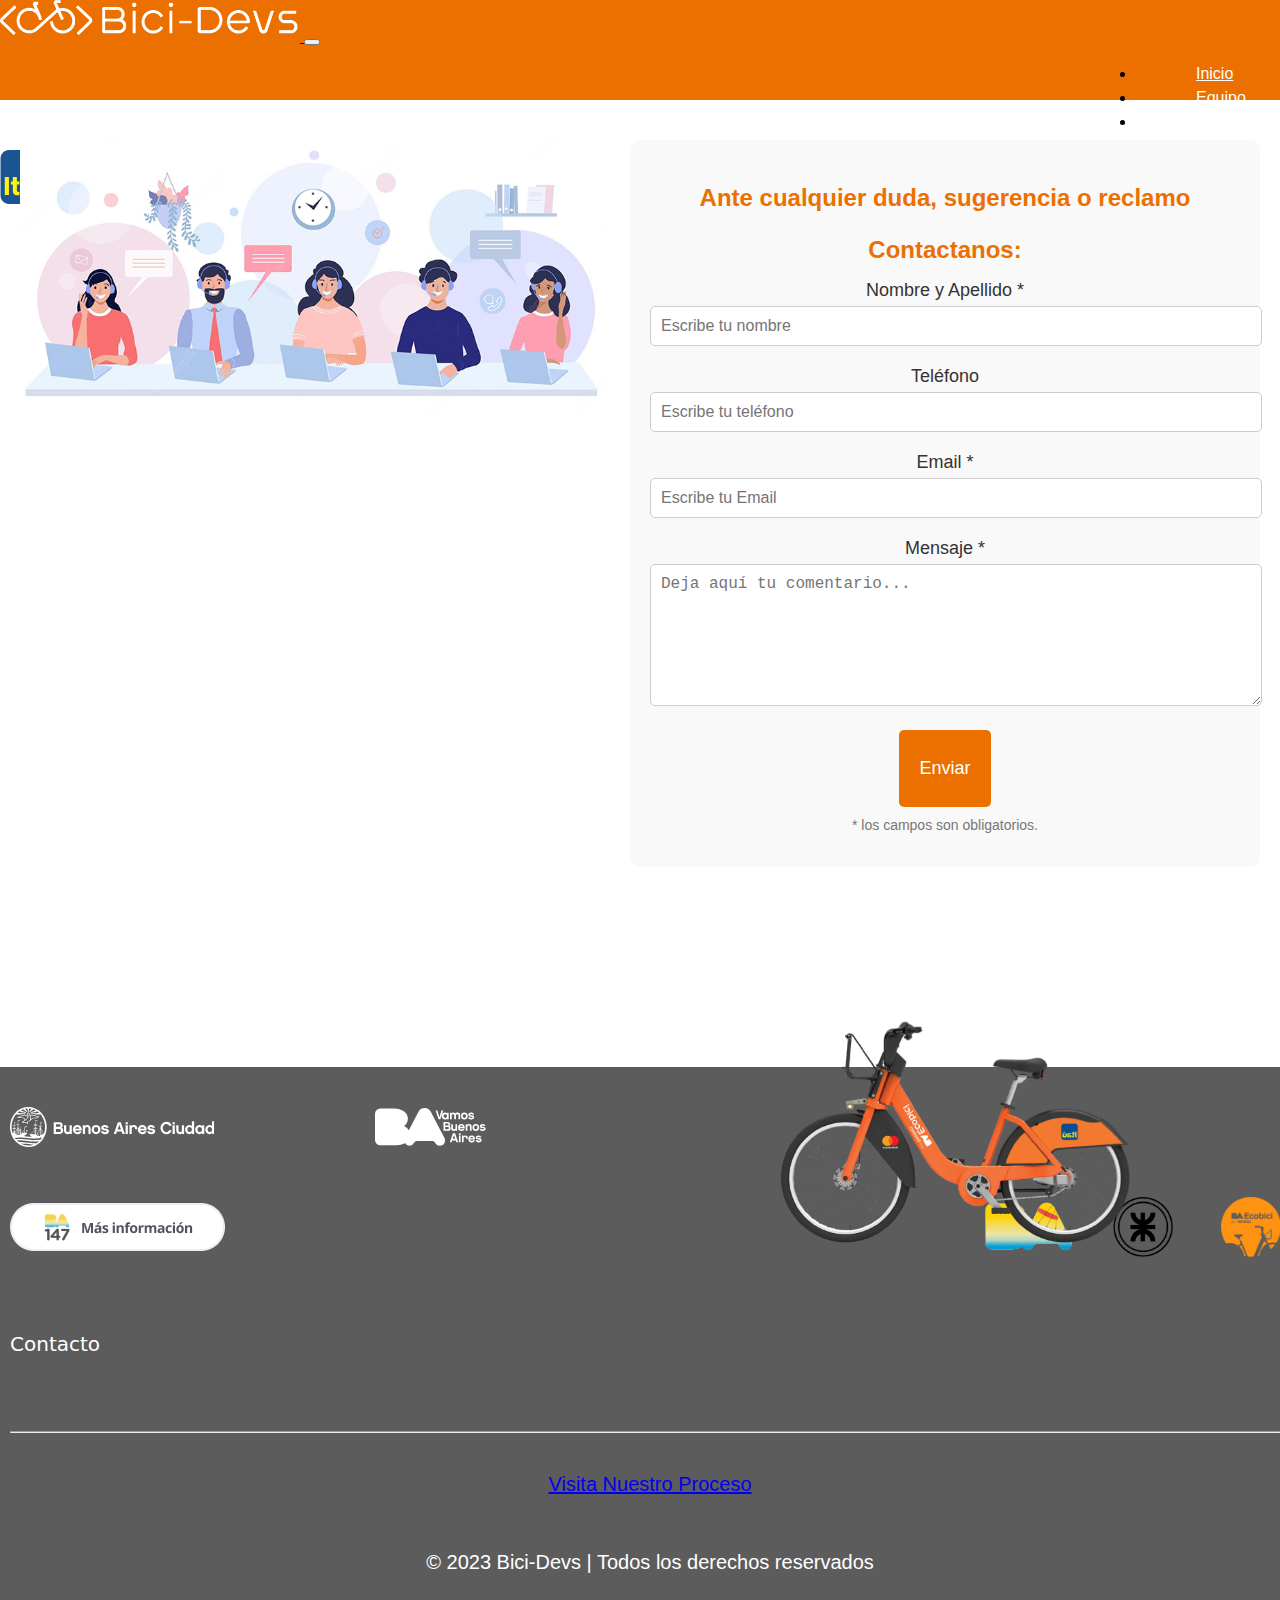
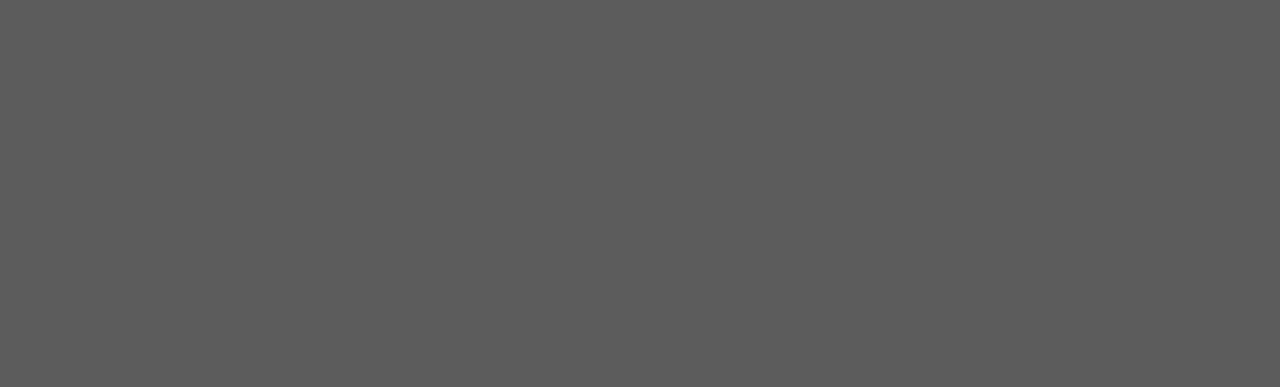
==== Pages/Contacto.html @ 414dd7e6 "Cambios en el boton registrarme" ====
<!DOCTYPE html>
<html lang="es">

<head>
    <meta charset="UTF-8">
    <meta name="viewport" content="width=device-width, initial-scale=1.0">
    <link rel="stylesheet" href="/CSS/form.css">
    <link href="https://cdn.jsdelivr.net/npm/bootstrap@5.3.0-alpha3/dist/css/bootstrap.min.css" rel="stylesheet" integrity="sha384-KK94CHFLLe+nY2dmCWGMq91rCGa5gtU4mk92HdvYe+M/SXH301p5ILy+dN9+nJOZ" crossorigin="anonymous">

    <title>Contacto</title>
</head>

<body>
    <!-- NAVBAR -->
    <nav class="navbar navbar-expand-lg">
      <div class="container">
          <a class="navbar-brand navbrandresposive" href="#">
              <img src="/IMG/ecobicilogov1.png" alt="BICI-DEVS" class="navbrand-img">
          </a>
          <button class="navbar-toggler" type="button" data-bs-toggle="collapse" data-bs-target="#navbarNav" aria-controls="navbarNav" aria-expanded="false" aria-label="Toggle navigation">
              <span class="navbar-toggler-icon"></span>
          </button>
          <div class="collapse navbar-collapse mainlinks" id="navbarNav">
              <ul class="navbar-nav">
                  <li class="nav-item menu1">
                      <a class="nav-link asd" aria-current="page" href="/index.html">Inicio</a>
                  </li>
                  <li class="nav-item menu1">
                      <a class="nav-link active" href="../Pages/Equipo.html">Equipo</a>
                  </li>
                  <li class="nav-item menu1 textnav">
                      <a class="nav-link textnav" href="../Pages/Contacto.html">Contacto</a>
                  </li>
              </ul>
          </div>

          <div class="navicons">
              <a href=""><?xml version="1.0" encoding="UTF-8" standalone="no"?>
                  <svg xmlns:rdf="http://www.w3.org/1999/02/22-rdf-syntax-ns#" xmlns="http://www.w3.org/2000/svg" viewBox="0 0 299.99999 303.75043" width="54px" version="1.1" xmlns:cc="http://creativecommons.org/ns#" height="54px" xmlns:dc="http://purl.org/dc/elements/1.1/">
                  <defs>
                  <clipPath id="a" clipPathUnits="userSpaceOnUse">
                  <path d="m0 0h339.98v340h-339.98v-340z"/>
                  </clipPath>
                  </defs>
                  <g transform="translate(-196.04 -481.48)">
                  <g transform="matrix(4.1707 0 0 -4.2193 195.74 785.27)">
                  <g transform="scale(.21178 .21177)">
                      <g clip-path="url(#a)">
                      <path d="m57.032 340.05h226.63l2.94-0.06 2.86-0.24 2.85-0.36 2.79-0.49 2.74-0.64 2.7-0.76 2.63-0.89 2.57-1.02 2.51-1.13 2.44-1.25 2.38-1.38 2.3-1.47 2.21-1.57 2.14-1.7 2.07-1.79 1.95-1.87 1.89-1.97 1.77-2.04 1.7-2.15 1.57-2.23 1.46-2.3 1.36-2.38 1.26-2.44 1.15-2.51 0.99-2.57 0.9-2.63 0.76-2.7 0.64-2.74 0.49-2.79 0.36-2.82 0.23-2.89 0.07-2.92v-226.67l-0.07-2.911-0.23-2.869-0.36-2.848-0.49-2.783-0.64-2.742-0.76-2.698-0.9-2.614-0.99-2.571-1.15-2.529-1.26-2.423-1.36-2.38-1.46-2.295-1.57-2.231-1.7-2.125-1.77-2.061-1.89-1.976-1.95-1.87-2.07-1.785-2.14-1.679-2.21-1.5726-2.3-1.4662-2.38-1.36-2.44-1.2537-2.51-1.1476-2.57-0.9987-2.63-0.8925-2.7-0.765-2.74-0.6375-2.79-0.48876-2.85-0.36124-2.86-0.23377-2.94-0.063747h-226.63l-2.933 0.063747-2.868 0.23377-2.848 0.36124-2.784 0.48876-2.762 0.6375-2.678 0.765-2.635 0.8925-2.571 0.9987-2.529 1.1476-2.443 1.2537-2.359 1.36-2.316 1.4662-2.21 1.5726-2.147 1.679-2.061 1.785-1.955 1.87-1.891 1.976-1.764 2.061-1.679 2.125-1.593 2.231-1.4665 2.295-1.36 2.38-1.2538 2.423-1.1475 2.529-0.9987 2.571-0.8925 2.614-0.765 2.698-0.6375 2.742-0.48877 2.783-0.36125 2.848-0.23375 2.869-0.06375 2.911v226.67l0.06375 2.92 0.23375 2.89 0.36125 2.82 0.48877 2.79 0.6375 2.74 0.765 2.7 0.8925 2.63 0.9987 2.57 1.1475 2.51 1.2538 2.44 1.36 2.38 1.4665 2.3 1.593 2.23 1.679 2.15 1.764 2.04 1.891 1.97 1.955 1.87 2.061 1.79 2.147 1.7 2.21 1.57 2.316 1.47 2.359 1.38 2.443 1.25 2.529 1.13 2.571 1.02 2.635 0.89 2.678 0.76 2.762 0.64 2.784 0.49 2.848 0.36 2.868 0.24 2.933 0.06z" fill-rule="evenodd" fill="#1a5493"/>
                      <path d="m28.663 56.723h26.435v113.35h-26.435v-113.35z" fill-rule="evenodd" fill="#fff212"/>
                      <path d="m173.55 144.15h-1.51l-1.49-0.05-1.47-0.06-1.42-0.09-1.4-0.08-1.38-0.13-1.36-0.15-1.34-0.15-1.3-0.19-1.27-0.19-1.26-0.21-1.23-0.23-1.19-0.24-1.17-0.25-1.15-0.28-1.12-0.28-1.09-0.29-1.06-0.3-1.02-0.32-1-0.32-0.98-0.32-0.93-0.34-0.91-0.34-0.88-0.36-0.85-0.34-0.82-0.36-0.79-0.36-0.77-0.36-0.72-0.36-0.7-0.36-0.66-0.37-0.64-0.36 4.98-16.7 0.57 0.34 0.6 0.34 0.61 0.34 0.64 0.32 0.66 0.32 0.68 0.32 0.7 0.32 0.72 0.29 0.75 0.3 0.76 0.3 0.77 0.3 0.78 0.27 0.79 0.26 0.81 0.27 0.82 0.26 0.83 0.23 0.85 0.24 0.85 0.21 0.87 0.21 0.85 0.19 0.88 0.19 0.89 0.17 0.87 0.15 0.89 0.15 0.87 0.13 0.9 0.1 0.89 0.11 0.87 0.06 0.89 0.07 0.87 0.06 0.9 0.02h0.87l1.4-0.02 1.36-0.06 1.27-0.11 1.19-0.13 1.15-0.19 1.09-0.21 1.02-0.25 0.95-0.28 0.92-0.32 0.85-0.34 0.78-0.36 0.72-0.38 0.68-0.41 0.64-0.42 0.6-0.45 0.53-0.44 0.49-0.47 0.46-0.49 0.41-0.47 0.36-0.49 0.32-0.51 0.3-0.49 0.25-0.48 0.23-0.49 0.2-0.49 0.14-0.47 0.13-0.47 0.11-0.44 0.08-0.45 0.05-0.42 0.04-0.41v-0.38-0.91l-3.17-0.03-3.1-0.08-3.02-0.15-2.93-0.21-2.85-0.28-2.76-0.36-2.7-0.4-2.59-0.49-2.51-0.53-2.4-0.62-2.34-0.68-2.23-0.74-2.12-0.81-2.04-0.87-1.96-0.94-1.85-1-1.74-1.06-1.64-1.12-1.55-1.19-1.42-1.28-1.34-1.317-1.21-1.381-1.11-1.466-1.02-1.509-0.87-1.572-0.78-1.658-0.66-1.7-0.53-1.785-0.43-1.827-0.32-1.892-0.17-1.976-0.06-2.019 0.02-1.211 0.08-1.211 0.15-1.211 0.22-1.19 0.27-1.19 0.32-1.19 0.38-1.169 0.45-1.148 0.49-1.126 0.57-1.105 0.62-1.084 0.66-1.062 0.72-1.041 0.79-0.999 0.85-0.978 0.89-0.935 0.95-0.892 1-0.85 1.07-0.808 1.1-0.765 1.17-0.722 1.23-0.68 1.28-0.616 1.34-0.553 1.38-0.51 1.42-0.446 1.51-0.383 1.53-0.318 1.59-0.255 1.64-0.192 1.7-0.106 1.74-0.042 1.06 0.021 1.05 0.042 1.02 0.043 1.02 0.085 0.99 0.106 1 0.128 0.98 0.148 0.98 0.17 0.95 0.213 0.94 0.212 0.93 0.234 0.92 0.255 0.89 0.276 0.89 0.298 0.87 0.34 0.85 0.34 0.83 0.361 0.83 0.383 0.81 0.382 0.79 0.425 0.76 0.446 0.74 0.447 0.75 0.488 0.7 0.489 0.7 0.51 0.68 0.531 0.66 0.553 0.62 0.574 0.61 0.573 0.6 0.595 0.57 0.617 0.55 0.637h0.3l2.89-8.819h21.51v50.237l-0.03 1.91-0.1 1.87-0.15 1.85-0.21 1.83-0.28 1.8-0.36 1.77-0.4 1.72-0.49 1.68-0.58 1.65-0.61 1.6-0.73 1.55-0.78 1.51-0.87 1.46-0.94 1.41-1.04 1.36-1.1 1.29-1.19 1.24-1.3 1.16-1.38 1.11-1.47 1.04-1.55 0.98-1.66 0.89-1.74 0.83-1.85 0.74-1.93 0.68-2.06 0.58-2.15 0.51-2.25 0.42-2.36 0.32-2.47 0.23-2.57 0.15-2.67 0.05zm15.08-56.083v-0.51l-0.02-0.531-0.04-0.531-0.04-0.553-0.07-0.531-0.06-0.553-0.09-0.531-0.12-0.531-0.05-0.191-0.08-0.277-0.06-0.255-0.07-0.17-0.08-0.212-0.09-0.213-0.23-0.531-0.26-0.51-0.27-0.51-0.3-0.51-0.32-0.489-0.34-0.51-0.36-0.488-0.38-0.468-0.41-0.467-0.4-0.468-0.45-0.446-0.46-0.446-0.47-0.425-0.49-0.404-0.53-0.404-0.53-0.382-0.56-0.362-0.55-0.361-0.59-0.319-0.6-0.318-0.61-0.298-0.64-0.255-0.64-0.255-0.68-0.234-0.68-0.191-0.68-0.191-0.72-0.149-0.72-0.127-0.73-0.107-0.76-0.063-0.77-0.064h-0.76-0.68l-0.66 0.042-0.64 0.043-0.64 0.085-0.61 0.106-0.6 0.106-0.59 0.149-0.58 0.17-0.53 0.17-0.55 0.213-0.51 0.233-0.49 0.255-0.49 0.255-0.44 0.298-0.45 0.319-0.4 0.318-0.41 0.362-0.36 0.382-0.36 0.383-0.32 0.425-0.3 0.446-0.29 0.446-0.26 0.489-0.23 0.489-0.19 0.51-0.19 0.552-0.15 0.553-0.13 0.573-0.11 0.617-0.06 0.616-0.04 0.637-0.02 0.659 0.02 0.744 0.06 0.701 0.11 0.701 0.12 0.68 0.17 0.638 0.22 0.637 0.25 0.595 0.28 0.595 0.32 0.574 0.34 0.531 0.38 0.532 0.42 0.51 0.45 0.488 0.49 0.447 0.51 0.446 0.55 0.425 0.58 0.425 0.59 0.382 0.64 0.362 0.66 0.361 0.68 0.34 0.72 0.319 0.72 0.297 0.77 0.276 0.8 0.277 0.81 0.233 0.83 0.234 0.87 0.234 0.87 0.191 0.92 0.191 0.91 0.17 0.96 0.149 0.89 0.128 0.93 0.127 0.94 0.106 0.98 0.107 0.97 0.063 1.02 0.085 1.02 0.043 1.05 0.042 0.63 0.022 0.64 0.021 0.66 0.021h0.64 0.66 0.65 0.66 0.68v-9.01z" fill-rule="evenodd" fill="#fff212"/>
                      <path d="m285.83 141.66v-49.789-0.744l-0.04-0.722-0.07-0.702-0.1-0.68-0.11-0.68-0.15-0.637-0.19-0.638-0.23-0.595-0.19-0.488-0.24-0.489-0.25-0.489-0.26-0.489-0.27-0.467-0.3-0.489-0.32-0.489-0.34-0.467-0.36-0.468-0.36-0.467-0.41-0.468-0.4-0.446-0.42-0.425-0.45-0.425-0.47-0.404-0.49-0.403-0.51-0.383-0.51-0.382-0.55-0.34-0.55-0.34-0.6-0.298-0.59-0.297-0.62-0.277-0.64-0.233-0.65-0.234-0.68-0.191-0.71-0.17-0.72-0.128-0.72-0.127-0.77-0.064-0.76-0.064h-0.81l-0.98 0.021-0.95 0.064-0.94 0.106-0.89 0.17-0.85 0.192-0.83 0.255-0.78 0.297-0.75 0.34-0.72 0.361-0.68 0.425-0.66 0.468-0.62 0.51-0.57 0.531-0.57 0.595-0.51 0.616-0.49 0.659-0.47 0.701-0.42 0.744-0.39 0.786-0.38 0.808-0.32 0.85-0.32 0.892-0.27 0.935-0.24 0.957-0.21 0.998-0.19 1.02-0.15 1.063-0.13 1.105-0.1 1.126-0.07 1.169-0.04 1.19-0.02 1.232v44.942h-25.8v-49.659-1.254l0.04-1.211 0.05-1.169 0.06-1.169 0.09-1.147 0.1-1.126 0.13-1.084 0.13-1.084 0.17-1.041 0.17-1.02 0.19-0.999 0.23-0.977 0.24-0.957 0.25-0.935 0.26-0.913 0.29-0.872 0.3-0.871 0.34-0.85 0.32-0.829 0.36-0.807 0.36-0.786 0.36-0.765 0.41-0.744 0.4-0.744 0.4-0.701 0.43-0.701 0.45-0.68 0.46-0.638 0.47-0.637 0.49-0.617 0.49-0.595 0.51-0.573 0.53-0.574 0.55-0.531 0.55-0.532 0.56-0.488 0.59-0.489 0.58-0.468 0.61-0.446 0.62-0.425 0.64-0.404 0.63-0.382 0.66-0.361 0.66-0.362 0.68-0.318 0.7-0.319 0.7-0.276 0.73-0.277 0.74-0.255 0.72-0.233 0.77-0.234 0.74-0.191 0.79-0.192 0.76-0.17 0.79-0.17 0.81-0.127 0.8-0.128 0.81-0.106 0.83-0.085 0.83-0.085 0.85-0.064 0.85-0.021 0.87-0.042h0.87 0.77l0.74 0.021 0.72 0.021 0.72 0.043 0.73 0.063 0.7 0.064 0.7 0.064 0.68 0.106 0.66 0.085 0.66 0.128 0.66 0.106 0.63 0.149 0.62 0.127 0.62 0.17 0.61 0.17 0.6 0.17 1.14 0.383 1.13 0.403 1.06 0.425 1.04 0.425 1 0.468 0.96 0.467 0.91 0.51 0.87 0.51 0.83 0.532 0.81 0.531 0.77 0.552 0.74 0.553 0.7 0.574 0.66 0.595 0.62 0.595 0.59 0.616 0.57 0.595 0.54 0.595 0.48 0.574 0.47 0.552 0.45 0.531 0.4 0.532 0.36 0.488 0.34 0.51 3.32-12.07h20.95v84.937h-26.18z" fill-rule="evenodd" fill="#fff212"/>
                      <path d="m79.897 170.07v-28.37h-12.049v-19.36h12.049v-34.549l0.021-1.063 0.021-1.041 0.022-1.041 0.042-0.999 0.064-0.999 0.085-0.977 0.085-0.956 0.106-0.957 0.106-0.913 0.128-0.914 0.149-0.893 0.17-0.871 0.17-0.85 0.191-0.85 0.191-0.807 0.213-0.808 0.233-0.786 0.255-0.765 0.255-0.744 0.277-0.722 0.297-0.723 0.298-0.68 0.318-0.68 0.34-0.637 0.34-0.638 0.362-0.616 0.382-0.595 0.404-0.595 0.404-0.553 0.425-0.531 0.446-0.531 0.446-0.489 0.425-0.425 0.425-0.425 0.446-0.404 0.447-0.403 0.488-0.383 0.489-0.382 0.531-0.383 0.532-0.361 0.531-0.361 0.574-0.34 0.573-0.319 0.595-0.34 0.617-0.298 0.616-0.297 0.659-0.298 0.637-0.255 0.68-0.276 0.68-0.234 0.701-0.233 0.702-0.213 0.722-0.212 0.744-0.17 0.743-0.17 0.77-0.149 0.76-0.149 0.79-0.127 0.78-0.085 0.81-0.085 0.81-0.085 0.83-0.043 0.83-0.021 0.85-0.021 1.4 0.021 1.29 0.042 1.22 0.064 1.1 0.085 1.04 0.106 0.96 0.128 0.91 0.149 0.83 0.17 0.81 0.17 0.74 0.191 0.7 0.212 0.7 0.213 1.32 0.467 1.3 0.489v19.741l-0.34-0.127-0.45-0.128-0.53-0.127-0.66-0.106-0.74-0.107-0.83-0.063-0.89-0.064-0.96-0.021-0.85 0.021-0.79 0.042-0.76 0.085-0.72 0.128-0.68 0.149-0.64 0.17-0.62 0.212-0.57 0.255-0.53 0.276-0.51 0.298-0.49 0.361-0.43 0.361-0.42 0.404-0.38 0.425-0.36 0.468-0.32 0.51-0.3 0.51-0.28 0.573-0.25 0.574-0.24 0.616-0.19 0.659-0.19 0.659-0.15 0.722-0.15 0.723-0.1 0.765-0.11 0.807-0.08 0.808-0.07 0.85-0.04 0.892-0.04 0.893-0.02 0.935v0.956 30.108h16.4v19.36h-16.4v28.37h-25.673z" fill-rule="evenodd" fill="#fff212"/>
                      <path d="m276.08 170.09-15.94-22.91h18.44l22.47 22.91h-24.97z" fill-rule="evenodd" fill="#fff212"/>
                      </g>
                  </g>
                  </g>
                  </g>
                  </svg>
              </a>

              <a href="">
                  <svg xmlns="http://www.w3.org/2000/svg" height="54px" viewBox="0 0 998.94 776.38"><defs><style>.cls-1{fill:#fff;}</style></defs><title>Asset 1mastercard white</title><g id="Layer_2" data-name="Layer 2"><g id="svg3409"><path class="cls-1" d="M181.1,774.68v-51.5c0-19.7-12-32.6-32.6-32.6-10.3,0-21.5,3.4-29.2,14.6-6-9.4-14.6-14.6-27.5-14.6-8.6,0-17.2,2.6-24,12v-10.3h-18v82.4h18v-45.5c0-14.6,7.7-21.5,19.7-21.5s18,7.7,18,21.5v45.5h18v-45.5c0-14.6,8.6-21.5,19.7-21.5,12,0,18,7.7,18,21.5v45.5Zm267-82.4H418.9v-24.9h-18v24.9H384.6v16.3h16.3v37.8c0,18.9,7.7,30,28.3,30a48.39,48.39,0,0,0,22.3-6l-5.2-15.5a28.79,28.79,0,0,1-15.5,4.3c-8.6,0-12-5.2-12-13.7v-36.9H448v-16.3Zm152.8-1.8c-10.3,0-17.2,5.2-21.5,12v-10.3h-18v82.4h18v-46.4c0-13.7,6-21.5,17.2-21.5a55.26,55.26,0,0,1,11.2,1.7l5.2-17.2a71.36,71.36,0,0,0-12.1-.7ZM370,699.08c-8.6-6-20.6-8.6-33.5-8.6-20.6,0-34.3,10.3-34.3,26.6,0,13.7,10.3,21.5,28.3,24l8.6.9c9.4,1.7,14.6,4.3,14.6,8.6,0,6-6.9,10.3-18.9,10.3a47.45,47.45,0,0,1-27.5-8.6L298.7,766c9.4,6.9,22.3,10.3,35.2,10.3,24,0,37.8-11.2,37.8-26.6,0-14.6-11.2-22.3-28.3-24.9l-8.6-.9c-7.7-.9-13.7-2.6-13.7-7.7,0-6,6-9.4,15.5-9.4,10.3,0,20.6,4.3,25.8,6.9l7.6-14.6Zm478.9-8.6c-10.3,0-17.2,5.2-21.5,12v-10.3h-18v82.4h18v-46.4c0-13.7,6-21.5,17.2-21.5a55.26,55.26,0,0,1,11.2,1.7l5.2-17c-3.5-.9-8.6-.9-12.1-.9Zm-230,43c0,24.9,17.2,42.9,43.8,42.9,12,0,20.6-2.6,29.2-9.4l-8.6-14.6c-6.9,5.2-13.7,7.7-21.5,7.7-14.6,0-24.9-10.3-24.9-26.6,0-15.5,10.3-25.8,24.9-26.6,7.7,0,14.6,2.6,21.5,7.7l8.6-14.6c-8.6-6.9-17.2-9.4-29.2-9.4-26.6-.1-43.8,18-43.8,42.9Zm166.5,0v-41.2h-18v10.3c-6-7.7-14.6-12-25.8-12-23.2,0-41.2,18-41.2,42.9s18,42.9,41.2,42.9c12,0,20.6-4.3,25.8-12v10.3h18v-41.2Zm-66.1,0c0-14.6,9.4-26.6,24.9-26.6,14.6,0,24.9,11.2,24.9,26.6,0,14.6-10.3,26.6-24.9,26.6-15.4-.9-24.9-12.1-24.9-26.6Zm-215.4-43c-24,0-41.2,17.2-41.2,42.9s17.2,42.9,42.1,42.9c12,0,24-3.4,33.5-11.2l-8.6-12.9c-6.9,5.2-15.5,8.6-24,8.6-11.2,0-22.3-5.2-24.9-19.7h60.9v-6.9c.8-26.5-14.7-43.7-37.8-43.7Zm0,15.5c11.2,0,18.9,6.9,20.6,19.7H481.6c1.7-11.1,9.4-19.7,22.3-19.7Zm447.2,27.5v-73.8h-18v42.9c-6-7.7-14.6-12-25.8-12-23.2,0-41.2,18-41.2,42.9s18,42.9,41.2,42.9c12,0,20.6-4.3,25.8-12v10.3h18v-41.2Zm-66.1,0c0-14.6,9.4-26.6,24.9-26.6,14.6,0,24.9,11.2,24.9,26.6,0,14.6-10.3,26.6-24.9,26.6-15.5-.9-24.9-12.1-24.9-26.6Zm-602.6,0v-41.2h-18v10.3c-6-7.7-14.6-12-25.8-12-23.2,0-41.2,18-41.2,42.9s18,42.9,41.2,42.9c12,0,20.6-4.3,25.8-12v10.3h18v-41.2Zm-66.9,0c0-14.6,9.4-26.6,24.9-26.6,14.6,0,24.9,11.2,24.9,26.6,0,14.6-10.3,26.6-24.9,26.6C224.9,759.18,215.5,748,215.5,733.48Z"/><path class="cls-1" d="M382,309.38c0-98.7,46.4-186.3,117.6-242.9A307.34,307.34,0,0,0,309,.38C138.2.38,0,138.58,0,309.38s138.2,309,309,309a307.34,307.34,0,0,0,190.6-66.1C428.3,496.48,382,408.08,382,309.38Z"/><path id="path22" class="cls-1" d="M998.94,309c0,170.8-138.2,309-309,309a307.34,307.34,0,0,1-190.6-66.1c72.1-56.7,117.6-144.2,117.6-242.9s-46.4-186.3-117.6-242.9A306.84,306.84,0,0,1,689.84,0C860.74,0,998.94,139.1,998.94,309Z"/><path class="cls-1" d="M500,545.59C430.71,491.35,385.7,405.42,385.7,309.47S430.81,128.37,500,73.35"/><path id="path22-2" data-name="path22" class="cls-1" d="M499,545.84c70.08-55.12,114.31-140.17,114.31-236.12S568.24,128.62,499,73.6"/></g></g></svg>
              </a>
          </div>
      </div>
  </nav>

    
    <div class="content">
        <div class="img-container">
            <img src="/IMG/form/atencion 2.jpg" alt="atencion al cliente">
        </div>
        <section class="form-section">
            <div class="contact_form">
                <div class="formulario">
                    <h3 class="formtext1">Ante cualquier duda, sugerencia o reclamo</h3>
                    <h3>Contactanos:</h3>
                    <form action="https://formsubmit.co/zulmacris1995@gmail.com" method="post">
                        <p class="p-form">
                            <label for="nombre" class="colocar_nombre">Nombre y Apellido
                                <span class="obligatorio">*</span>
                            </label>
                            <input type="text" name="introducir_nombre" id="nombre" required="obligatorio"
                                placeholder="Escribe tu nombre">
                        </p>
                        <p class="p-form">
                            <label for="telefono" class="colocar_telefono">Teléfono
                            </label>
                            <input type="tel" name="introducir_telefono" id="telefono"
                                placeholder="Escribe tu teléfono">
                        </p>
                        <p class="p-form">
                            <label for="email" class="colocar_email">Email
                                <span class="obligatorio">*</span>
                            </label>
                            <input type="email" name="introducir_email" id="email" required="obligatorio"
                                placeholder="Escribe tu Email">
                        </p>
                        <p class="p-form">
                            <label for="mensaje" class="colocar_mensaje">Mensaje
                                <span class="obligatorio">*</span>
                            </label>
                            <textarea name="introducir_mensaje" class="texto_mensaje" id="mensaje"
                                required="obligatorio" placeholder="Deja aquí tu comentario..."></textarea>
                        </p>
                        <button class="sendbutton" type="submit" name="enviar_formulario" id="enviar">
                            <p>Enviar</p>
                        </button>
                        <p class="aviso">
                            <span class="obligatorio"> * </span>los campos son obligatorios.
                        </p>
                    </form>
                </div>
            </div>
        </section>
    </div>

      <!-- My footer -->

      <footer class="footer1">

        <div class="biciimg">
            <img src="/IMG/Asset 1ecobicilogo.png" alt="ecobici" class="imgbike">
        </div>

        <div class="container containerofgrids">

            <div class="iconandmedias">

                <!-- SVG GOB 1 -->

                <svg  class="svggob1" id="Grupo_20039" data-name="Grupo 20039" xmlns="http://www.w3.org/2000/svg" width="204.323" height="40" viewBox="0 0 204.323 40" class="logofooter">
                    <path id="Trazado_27694" data-name="Trazado 27694" d="M11.014-8.651a3,3,0,0,0-1.619-2.83A2.76,2.76,0,0,0,10.554-13.8c0-1.977-1.193-3.2-3.563-3.2H1.536V-5.173H7.3C9.582-5.173,11.014-6.537,11.014-8.651ZM6.991-14.958a1.25,1.25,0,0,1,1.381,1.3A1.309,1.309,0,0,1,6.991-12.35h-3.2v-2.608ZM8.713-8.736c0,1.159-.852,1.5-1.722,1.5h-3.2v-3.051H6.94C8.082-10.287,8.713-9.725,8.713-8.736Zm10.944-5.216h-2.25v5.131A1.661,1.661,0,0,1,15.7-7.1a1.566,1.566,0,0,1-1.636-1.722v-5.131h-2.25v5.131c0,2.3,1.381,3.853,3.461,3.853a2.877,2.877,0,0,0,2.233-1.006v.8h2.148ZM29.6-8.685c.324-3.478-1.824-5.489-4.415-5.489a4.577,4.577,0,0,0-4.5,4.62,4.548,4.548,0,0,0,4.5,4.586,4.161,4.161,0,0,0,4.245-3h-2.4a2.039,2.039,0,0,1-1.858,1.023,2.234,2.234,0,0,1-2.2-1.739ZM23-10.526A2.247,2.247,0,0,1,25.163-12.2a2.2,2.2,0,0,1,2.2,1.671Zm15.5.222c0-2.318-1.364-3.87-3.426-3.87A2.9,2.9,0,0,0,32.8-13.1v-.852H30.652v8.779H32.9V-10.3a1.666,1.666,0,0,1,1.7-1.739A1.561,1.561,0,0,1,36.243-10.3v5.131h2.25Zm5.387-3.87a4.475,4.475,0,0,0-4.415,4.62A4.445,4.445,0,0,0,43.88-4.969a4.459,4.459,0,0,0,4.432-4.586A4.489,4.489,0,0,0,43.88-14.174Zm0,7.143a2.3,2.3,0,0,1-2.165-2.506,2.339,2.339,0,0,1,2.165-2.574,2.339,2.339,0,0,1,2.165,2.574A2.3,2.3,0,0,1,43.88-7.031Zm12.87-.9c0-1.909-1.568-2.387-3.75-2.745-1.091-.17-1.739-.324-1.739-.784,0-.324.426-.7,1.466-.7.835,0,1.33.324,1.466.733h2.335c-.29-1.654-1.79-2.745-3.8-2.745-2.54,0-3.75,1.432-3.75,2.813,0,1.96,2.1,2.387,3.665,2.625,1.534.239,1.841.443,1.841.938,0,.511-.682.784-1.585.784a1.988,1.988,0,0,1-1.875-1.023H48.739c.273,1.892,1.926,3.068,4.159,3.068C55.148-4.969,56.751-6.2,56.751-7.935Zm12.768.392.8,2.37h2.387L68.581-17H65.734L61.609-5.173H64l.8-2.37Zm-.716-2.1H65.5L67.149-14.5ZM75.69-17H73.44v2.1h2.25Zm0,3.051H73.44v8.779h2.25ZM85.134-10.3c0-2.318-1.364-3.87-3.426-3.87A2.9,2.9,0,0,0,79.44-13.1v-.852H77.292v8.779h2.25V-10.3a1.666,1.666,0,0,1,1.7-1.739A1.561,1.561,0,0,1,82.883-10.3v.443h2.25Zm9.41,1.619c.324-3.478-1.824-5.489-4.415-5.489a4.577,4.577,0,0,0-4.5,4.62,4.548,4.548,0,0,0,4.5,4.586,4.161,4.161,0,0,0,4.245-3h-2.4a2.039,2.039,0,0,1-1.858,1.023,2.234,2.234,0,0,1-2.2-1.739Zm-6.6-1.841A2.247,2.247,0,0,1,90.111-12.2a2.2,2.2,0,0,1,2.2,1.671Zm15.069,2.591c0-1.909-1.568-2.387-3.75-2.745-1.091-.17-1.739-.324-1.739-.784,0-.324.426-.7,1.466-.7.835,0,1.33.324,1.466.733h2.335c-.29-1.654-1.79-2.745-3.8-2.745-2.54,0-3.75,1.432-3.75,2.813,0,1.96,2.1,2.387,3.665,2.625,1.534.239,1.841.443,1.841.938,0,.511-.682.784-1.585.784a1.988,1.988,0,0,1-1.875-1.023H95c.273,1.892,1.926,3.068,4.159,3.068C101.413-4.969,103.016-6.2,103.016-7.935Zm16.416-.989h-2.421a3.307,3.307,0,0,1-2.949,1.909c-1.943,0-3.478-1.875-3.478-4.125,0-2.233,1.534-4.108,3.478-4.108a3.258,3.258,0,0,1,2.949,1.875h2.438a5.366,5.366,0,0,0-5.387-3.938,5.892,5.892,0,0,0-5.728,6.171,5.892,5.892,0,0,0,5.728,6.171A5.436,5.436,0,0,0,119.432-8.923ZM122.654-17H120.4v2.1h2.25Zm0,3.051H120.4v8.779h2.25Zm9.291,0h-2.25v5.131a1.662,1.662,0,0,1-1.7,1.722,1.566,1.566,0,0,1-1.636-1.722v-5.131H124.1v5.131c0,2.3,1.381,3.853,3.461,3.853A2.877,2.877,0,0,0,129.8-5.974v.8h2.148Zm10.041-3.9h-2.25v4.739a3.689,3.689,0,0,0-2.591-1.023,4.362,4.362,0,0,0-4.176,4.586,4.357,4.357,0,0,0,4.176,4.569,3.677,3.677,0,0,0,2.693-1.125v.938h2.148Zm-2.25,8.319a2.369,2.369,0,0,1-2.25,2.472,2.347,2.347,0,0,1-2.25-2.472,2.373,2.373,0,0,1,2.25-2.523A2.394,2.394,0,0,1,139.735-9.537Zm12.342-4.415h-2.148v.938a3.649,3.649,0,0,0-2.693-1.125,4.362,4.362,0,0,0-4.176,4.586,4.357,4.357,0,0,0,4.176,4.569,3.649,3.649,0,0,0,2.693-1.125v.938h2.148Zm-2.25,4.415a2.369,2.369,0,0,1-2.25,2.472,2.347,2.347,0,0,1-2.25-2.472,2.373,2.373,0,0,1,2.25-2.523A2.394,2.394,0,0,1,149.826-9.537Zm12.325-8.319H159.9v4.739a3.689,3.689,0,0,0-2.591-1.023,4.362,4.362,0,0,0-4.176,4.586,4.357,4.357,0,0,0,4.176,4.569A3.677,3.677,0,0,0,160-6.111v.938h2.148ZM159.9-9.537a2.369,2.369,0,0,1-2.25,2.472,2.347,2.347,0,0,1-2.25-2.472,2.373,2.373,0,0,1,2.25-2.523A2.394,2.394,0,0,1,159.9-9.537Z" transform="translate(42.172 32.164)" fill="#fff"/>
                    <g id="Grupo_20035" data-name="Grupo 20035">
                    <path id="Trazado_27684" data-name="Trazado 27684" d="M597.762,683.047a.191.191,0,1,0,0,.379.19.19,0,1,0,0-.379" transform="translate(-579.464 -676.583)" fill="#fff"/>
                    <path id="Trazado_27685" data-name="Trazado 27685" d="M607.085,685.868h-.032a11.084,11.084,0,0,1-3.171-.745c-.414-.138-.834-.284-1.259-.4a9.975,9.975,0,0,0-2.275-.4c-.182-.005-.352-.012-.533-.012a2.381,2.381,0,0,0-1.537.4,9.815,9.815,0,0,0-.471-1.488,1.89,1.89,0,0,0-1.076-1.18.934.934,0,0,0-.278-.037,1.618,1.618,0,0,0-1.176.712l-.094.122c-.242.313-.36.469-.326.617s.237.26.687.493c.2.1.231.356.257.543v.022a5.2,5.2,0,0,1,.06.819,4.9,4.9,0,0,0-2.5-.972,4.516,4.516,0,0,0-.738-.064,7.694,7.694,0,0,0-2.668.6c-.372.146-.748.308-1.106.465a17.068,17.068,0,0,1-2.159.815,6.561,6.561,0,0,1-.767.16H585.9a.025.025,0,0,1-.015,0l-.021,0c-.116.019-.305.077-.347.232s-.011.259.224.426a4.413,4.413,0,0,0,2.026.414c.169,0,.339,0,.526-.018.244-.011.493-.04.753-.071a9.844,9.844,0,0,1,1.128-.086,3.617,3.617,0,0,1,.683.06,2.247,2.247,0,0,1,1.278,1.146c.082.121.154.234.231.336l.009.01a1.535,1.535,0,0,1,.374.78c-.011.244-.385.444-.654.592-.07.042-.143.078-.194.107-.083.057-.189.114-.29.178-.607.346-1.441.821-1.343,1.463a.755.755,0,0,0,.694.607.475.475,0,0,0,.1.006,1.706,1.706,0,0,0,.7-.205,2.914,2.914,0,0,1,.28-.123,2.577,2.577,0,0,1,.869-.159,2.447,2.447,0,0,1,1.4.444,4.14,4.14,0,0,1,.4.324,3.083,3.083,0,0,0,.435.351,1.129,1.129,0,0,0,.562.17.338.338,0,0,0,.37-.247,4.61,4.61,0,0,0,.066-.974,5.018,5.018,0,0,1,.029-.777c.023-.156.073-.47.3-.569a.63.63,0,0,1,.262-.046,2.965,2.965,0,0,1,.351.033,1.624,1.624,0,0,0,.465.028,1.785,1.785,0,0,0,1.427-1.266.7.7,0,0,1,.534-.406,1.356,1.356,0,0,0,.721-.537c.048-.057.1-.114.147-.167a2,2,0,0,1,1.59-.621c.123,0,.264,0,.418.017.138.012.283.028.422.045a10.856,10.856,0,0,0,1.085.074,3.627,3.627,0,0,0,1.056-.141,7.526,7.526,0,0,0,2.238-1.225l.1-.069c.191-.145.237-.235.184-.395s-.285-.2-.376-.212m-14.36,2.23a4.972,4.972,0,0,0-.543-.722,2.589,2.589,0,0,0-2.09-.769c-.4,0-.825.043-1.235.082s-.818.078-1.218.078a4.833,4.833,0,0,1-.569-.032,17.844,17.844,0,0,0,2-.776,16.279,16.279,0,0,1,2.157-.813,5.172,5.172,0,0,1,1.435-.2,4.671,4.671,0,0,1,2.394.615c.559.333.722.684.534,1.18a4.544,4.544,0,0,1-1.038,1.537c-.035.031-.069.072-.109.113-.209.229-.564.605-.864.605a.325.325,0,0,1-.243-.106,4.893,4.893,0,0,1-.614-.8m5.637.737a1.691,1.691,0,0,1-.56,1.057,1.354,1.354,0,0,1-.935.261h-.194c-.071,0-.14,0-.218,0a.877.877,0,0,0-.6.215c-.463.423-.455,1.347-.45,1.959v.2l-.044-.041a3.777,3.777,0,0,0-1.957-1.06,2.34,2.34,0,0,0-.4-.028,3.618,3.618,0,0,0-.783.088,3.286,3.286,0,0,0-.644.218c-.083.029-.158.066-.243.1a1.132,1.132,0,0,1-.313.073.1.1,0,0,1-.051-.011.049.049,0,0,1,0-.042c.075-.25.38-.43.62-.573l.062-.037c.611-.373,1.187-.746,1.754-1.142a7.812,7.812,0,0,0,2.75-2.86,4.647,4.647,0,0,0,.4-2.3v-.047a2.612,2.612,0,0,0-.2-.983,1.144,1.144,0,0,0-.574-.5l-.13-.07c.111-.183.416-.667.763-.667a.522.522,0,0,1,.391.224,4.759,4.759,0,0,1,.767,1.657c.028.091.06.193.088.3a10.506,10.506,0,0,1,.7,4.013m7.091-1.971a3.4,3.4,0,0,1-1.552.428h-.043c-.311-.008-.63-.045-.937-.084-.264-.029-.534-.06-.8-.075a3.051,3.051,0,0,0-1.592.293,2.544,2.544,0,0,0-.681.589,3.2,3.2,0,0,1-.463.444.322.322,0,0,1-.182.083h0c-.078,0-.084-.048-.078-.145v-.066a6.191,6.191,0,0,0-.081-.664l-.021-.122a11.271,11.271,0,0,0-.224-1.167,1.394,1.394,0,0,0-.076-.236c-.118-.344-.269-.773.029-.991a1.391,1.391,0,0,1,.7-.175s.227-.02.48-.021h.1a6.977,6.977,0,0,1,.847.05,10.2,10.2,0,0,1,1.75.385c.361.107.716.228,1.07.345a15.457,15.457,0,0,0,2.518.687,8.308,8.308,0,0,1-.752.443" transform="translate(-578.11 -676.465)" fill="#fff"/>
                    <path id="Trazado_27686" data-name="Trazado 27686" d="M613.515,691.966a20.956,20.956,0,0,0-1.134-4.068,20.688,20.688,0,0,0-1.875-3.658,19.986,19.986,0,0,0-1.973-2.568,18.607,18.607,0,0,0-3.175-2.786,17.612,17.612,0,0,0-3.713-1.981,17.41,17.41,0,0,0-4.143-1.027,17.062,17.062,0,0,0-8.48,1.168,18.061,18.061,0,0,0-3.669,2.058,18.665,18.665,0,0,0-3.1,2.838,20.166,20.166,0,0,0-2.342,3.293,20.606,20.606,0,0,0-1.67,3.781,21.265,21.265,0,0,0-.916,4.166,21.959,21.959,0,0,0,.7,8.641,21.475,21.475,0,0,0,1.553,3.852,20.157,20.157,0,0,0,2.231,3.386,35.955,35.955,0,0,0,3.453,3.292,17.225,17.225,0,0,0,10.248,3.409h.005a16.912,16.912,0,0,0,4.29-.549,17.451,17.451,0,0,0,3.925-1.563,18.4,18.4,0,0,0,3.437-2.438,19.581,19.581,0,0,0,2.744-3.062,20.081,20.081,0,0,0,2.049-3.528,21.029,21.029,0,0,0,1.336-3.969,21.677,21.677,0,0,0,.218-8.688m-32.464,9.559h-.467l.419-1.43c.039-.107.062-.1.075-.058-.006.516-.017,1.014-.027,1.488m.231-3.9-.942-.391c-.051-.019-.045-.036.012-.036h2.014c.059,0,.06.018.007.036l-.9.391a.288.288,0,0,1-.189,0m-1.178-.8,1.052-.671c-.005.22-.012.443-.016.671Zm.349-2.267h1.8c.047,0,.052.016.009.036l-.8.338a.3.3,0,0,1-.176.005l-.836-.347c-.045-.02-.042-.033.007-.033m-.224-.332.968-.572c0,.177-.005.373-.014.572Zm1.31-.562.952.562h-.946c0-.193-.006-.378-.006-.562m.043,2.49,1.057.67h-1.046c-.005-.224-.011-.451-.011-.67m.1,5.363c-.007-.473-.021-.972-.029-1.483.008-.037.035-.062.071.038l.425,1.445Zm13.832,12.792a15.326,15.326,0,0,1-7.758-2.111,38.77,38.77,0,0,1,5.369.442c1.786.239,3.572.509,5.368.671.689.062,1.386.109,2.077.136a15.137,15.137,0,0,1-5.055.862m8.2-2.376a27.748,27.748,0,0,1-5.326-.084c-1.768-.169-3.525-.442-5.281-.67a41.021,41.021,0,0,0-5.468-.426c-.623.008-1.246.032-1.862.088a18.368,18.368,0,0,1-1.665-1.508,28.324,28.324,0,0,1,5.561-.117c1.858.122,3.7.366,5.543.607.928.127,1.85.25,2.773.36.464.053,2.3.183,2.746.18a38.644,38.644,0,0,0,5.535-.392,17.026,17.026,0,0,1-2.554,1.962m4.21-3.732a33.093,33.093,0,0,1-5.412.674c-.911.044-1.824.064-2.736.021s-1.837-.171-2.748-.292c-1.834-.235-3.668-.5-5.512-.685a38.82,38.82,0,0,0-5.537-.2,23.939,23.939,0,0,0-3,.321q-.51-.635-.963-1.327a32.923,32.923,0,0,1,4.951-.549,34.5,34.5,0,0,1,5.039.242c1.615.19,3.217.461,4.83.657a37.173,37.173,0,0,0,4.452.295h.01a31.27,31.27,0,0,0,4.621-.346q1.676-.244,3.315-.623a18.808,18.808,0,0,1-1.306,1.814m-24.62-5.1a1.526,1.526,0,0,1-.83-1.352l2.389-5.068c.051-.092.075-.061.062,0Zm1.587-4.786c-.036,2.276-.071,4.388-.083,5.4a4.261,4.261,0,0,1-1.238-.47l1.267-5.028c.033-.049.05.025.055.1m-.633-4.442h1.8c.045,0,.051.019.005.037l-.808.345a.235.235,0,0,1-.165,0l-.84-.348c-.047-.019-.047-.037.011-.037m-.224-.327.947-.564c-.009.181-.009.372-.009.564Zm1.323-.554.934.554h-.927c0-.19-.007-.376-.007-.554m1.921,7.439c-.035,1.091-.064,2.174-.085,3.017a.046.046,0,0,1-.029.014l-.8-3.131.422-.916Zm-.325-1.361.32-.679c.033-.045.052-.028.061,0-.011.439-.027.907-.039,1.388Zm-.793,1.691.772,2.848a4.147,4.147,0,0,1-.9.193c-.1.012-.206.018-.313.026a1.165,1.165,0,0,1-.193.006c0-.382-.014-.962-.021-1.674Zm-.669.729c-.012-.943-.028-2.047-.051-3.187.011-.092.035-.161.083-.024l.52,2.026Zm.756-1.606-.821-3.2c-.01-.062.007-.095.061,0l1.14,2.389Zm1.57,1v-.466c-.026-.834-.049-1.218-.066-1.991.005-.054.022-.089.069-.027l1.425,3.2a2.73,2.73,0,0,1-.637.909Zm.56,1.833a3.78,3.78,0,0,1-.5.4c-.013-.436-.033-1-.045-1.511Zm1.45-1.227,1.631-3.152c-.028.905-.062,2.2-.092,3.152h-.667c-.243,0-.632.014-.871,0m11.678-4.036h2.357c.063,0,.073.015.031.037-.008.006-1.077.457-1.077.457a.3.3,0,0,1-.219.006l-1.1-.457c-.066-.027-.059-.043.011-.043m-.271-.423,1.232-.794c0,.234-.009.767-.009.794Zm.447-3.126a.21.21,0,0,1,.042-.008h1.968c.021,0,.029,0,.035.008h0c.014,0,.009.017-.026.031l-.883.371a.3.3,0,0,1-.185.005l-.918-.376c-.033-.014-.042-.027-.033-.031m-.211-.382,1.051-.679c-.005.22-.005.445-.009.679Zm1.416-.667,1.06.667H602.9c-.005-.226-.008-.451-.019-.667m.055,3.381,1.23.794h-1.211c-.009-.26-.014-.535-.02-.794m3.569-.85h2.016c.057,0,.066.012.01.037l-.905.39a.293.293,0,0,1-.187,0l-.941-.39c-.053-.025-.05-.037.007-.037m-.253-.372,1.058-.676c-.005.228-.007.446-.01.676Zm1.47-.673,1.071.673h-1.058c0-.225-.007-.448-.013-.673m-.457,3.9c-.038,2.195-.08,4.557-.106,6.214a4.1,4.1,0,0,1-1.558.2l1-4.029.589-2.374c.028-.054.058-.085.073-.011m-.142-.943-1.747,6.98-.762-1.876.006-.012,2.393-5.166c.066-.1.138-.171.109.074m-1.934,7.3a3.088,3.088,0,0,1-1.314-.609l.569-1.224Zm-1.534-.8a3.491,3.491,0,0,1-.61-.776c-.012-1.058-.039-2.638-.069-4.327l1.333,3.687Zm-2.882-.85h-2.891l4.3-4.366Zm1.648-4.254c-.018.983-.058,4.135-.058,4.254h-1.287Zm5.361-.448c-.005-.071.038-.05.066.014l1.2,4.688a3.014,3.014,0,0,1-1.181,1.191c-.011-.849-.083-5.876-.087-5.893m1.577,4.674-1.473-5.559c-.043-.338.049-.218.127-.09l2.7,5.649Zm2.406-2.711a20.561,20.561,0,0,1-.774,2.619l-3.227-6.891,1.417-.57a.173.173,0,0,0,0-.323s-1.389-.89-1.469-.938l-.032-2.115c.17-.02.337-.09.5-.116a1.978,1.978,0,0,1,.548.036,1.315,1.315,0,0,0,.5,0,1.186,1.186,0,0,0,.416-.208,2.791,2.791,0,0,1-.987-.35,1.776,1.776,0,0,0-.521-.128,1.674,1.674,0,0,0-.553.019c-.021-.122-.038-.25-.061-.387h-.075a10.4,10.4,0,0,0-.113,1.8c0,.409-.007.824-.013,1.236,0,.072,0,.144-.007.22l-1.457.936a.173.173,0,0,0,0,.321v0l1.374.57-2.776,6.081-1.432-3.913,1.585-.669a.2.2,0,0,0,.009-.373s-1.5-.942-1.692-1.068c-.006-.493-.019-1.029-.024-1.494l1.448-.615v0a.176.176,0,0,0,.007-.325s-1.3-.829-1.49-.951c-.012-.963-.018-1.92-.035-2.874a1.327,1.327,0,0,0,.246-.046c.092-.025.179-.051.274-.067a1.776,1.776,0,0,1,.548.025,1.271,1.271,0,0,0,.527,0,1.24,1.24,0,0,0,.42-.208,2.8,2.8,0,0,1-.989-.348,1.87,1.87,0,0,0-.52-.128,1.585,1.585,0,0,0-.554.019c-.014-.122-.035-.249-.062-.392h-.068v.005a8.631,8.631,0,0,0-.114,1.6c-.006.489-.006.976-.016,1.463-.007.319-.012.639-.02.952l-1.471.946a.178.178,0,0,0,0,.329l1.441.612c0,.464-.011,1.01-.017,1.5l-1.685,1.062a.2.2,0,0,0,0,.374l1.55.671-4.852,4.847c-.092,0-.7.006-.781.106a.261.261,0,0,0-.076.347.773.773,0,0,0,.38.351,1.766,1.766,0,0,0,.258.114.053.053,0,0,1,.028.021,3.482,3.482,0,0,0,2.31,1.915h-.008s.05.016.039.051a.061.061,0,0,1-.01.015.247.247,0,0,1-.049.012c-1.788-.1-3.549-.364-5.312-.61-.675-.1-1.348-.191-2.024-.272-.458-.051-.912-.1-1.367-.174-.043-.017-.066-.028-.075-.044v0c-.005,0-.005-.007-.005-.007v-.009l.005,0c0-.012.012-.02.022-.031a.085.085,0,0,1,.016-.009,4.07,4.07,0,0,0,3-2.293c.033-.015.064-.031.091-.047a1.393,1.393,0,0,0,.2-.087.807.807,0,0,0,.38-.35.266.266,0,0,0-.075-.346c-.093-.111-.8-.106-.8-.106l-.005,0h-.12c-.005-.345-.012-1.251-.038-1.835a.431.431,0,0,0,.232-.011,2.583,2.583,0,0,1,.28-.07,1.46,1.46,0,0,1,.569,0,1.535,1.535,0,0,0,.558.012,1.137,1.137,0,0,0,.443-.214,3.041,3.041,0,0,1-1.01-.36,1.88,1.88,0,0,0-.544-.121,1.256,1.256,0,0,0-.566.044c-.015-.142-.026-.261-.042-.351h-.071a28.451,28.451,0,0,0-.1,2.9l-1.248,0c-.038-1.222-.1-2.855-.131-3.9l1.083-2.082c.147.056.315.067.468.119a1.378,1.378,0,0,1,.445.243,1.438,1.438,0,0,0,.423.242,1.318,1.318,0,0,0,.54.013,2.213,2.213,0,0,1-.648-.722,1.652,1.652,0,0,0-.376-.338,1.524,1.524,0,0,0-.509-.242,1.63,1.63,0,0,0,.1-.343.054.054,0,0,0-.029-.047.046.046,0,0,1-.018,0c-.055.008-.066.031-.1.068a2.839,2.839,0,0,0-.249.349l-1.148,2.225c-.014-.351-.02-.7-.028-1.052a7.016,7.016,0,0,0-.1-1.315h-.072a9.19,9.19,0,0,0-.111,1.6c-.007.479-.024.965-.04,1.446l-1.983,3.7-1.775-3.919c-.015-.487-.029-.968-.036-1.457a9.2,9.2,0,0,0-.115-1.646H587.5a9.825,9.825,0,0,0-.118,1.621c0,.493-.017.989-.027,1.478l-.572,1.211-1.388-2.913c-.011-.486-.016-.961-.024-1.424l1.267-.537a.153.153,0,0,0,0-.284s-1.068-.695-1.294-.837c-.013-1-.024-2.006-.042-3.008a1.119,1.119,0,0,0,.238-.046,2.618,2.618,0,0,1,.278-.067,1.782,1.782,0,0,1,.55.025,1.272,1.272,0,0,0,.527,0,1.3,1.3,0,0,0,.416-.208,2.616,2.616,0,0,1-.967-.344,1.775,1.775,0,0,0-.516-.13,1.518,1.518,0,0,0-.576.016c-.014-.131-.033-.264-.054-.395h-.071a10.6,10.6,0,0,0-.118,1.934c-.007.626-.019,1.249-.027,1.874,0,.117,0,.233-.007.348l-1.292.833a.155.155,0,0,0,0,.288l1.266.537c-.011.52-.023,1.366-.023,1.424l-2.577,5.446-.378-1.251h.5a.716.716,0,0,0,.214-.048c.048-.012.164-.049.164-.111s-.1-.091-.145-.107a.808.808,0,0,0-.233-.045h-.589l-.256-.864c-.005-.352-.012-.714-.021-1.06l1.423-.6a.175.175,0,0,0,.007-.323s-1.366-.868-1.464-.926c0-.256-.005-.608-.014-.843l1.283-.543a.157.157,0,0,0,0-.288s-1.138-.734-1.316-.847c-.011-.84-.018-1.4-.023-1.461a1.917,1.917,0,0,0,.452-.091,1.519,1.519,0,0,1,.478.011,1.189,1.189,0,0,0,.465.014,1.121,1.121,0,0,0,.4-.19,2.45,2.45,0,0,1-.875-.312,1.546,1.546,0,0,0-.466-.107,1.18,1.18,0,0,0-.495.025c-.018-.114-.036-.226-.065-.35h-.069a6.93,6.93,0,0,0-.106,1.387c-.007.4-.014.676-.026,1.074l-1.31.843a.157.157,0,0,0,0,.292l1.282.543c0,.237-.007.588-.013.843l-1.442.922a.173.173,0,0,0,0,.323l1.408.6c0,.346-.014.7-.021,1.05l-.251.874h-.59a.752.752,0,0,0-.22.039c-.047.016-.163.053-.163.113s.1.091.149.106a.724.724,0,0,0,.234.053h.5l-.441,1.514H579.6a19.643,19.643,0,0,1-.786-4.465,20.442,20.442,0,0,1,.21-4.524,19.774,19.774,0,0,1,1.1-4.082,18.928,18.928,0,0,1,1.866-3.621,17.616,17.616,0,0,1,1.306-1.75,10.49,10.49,0,0,0,4.423.051,15.206,15.206,0,0,1,4.461-.193l.436.068a3.9,3.9,0,0,1,.164-.659,14.537,14.537,0,0,0-5-.347,5.793,5.793,0,0,1-3.085-.414,15.471,15.471,0,0,1,1.839-1.5,6.443,6.443,0,0,0,2.495.84c.567.091,1.141.13,1.7.247a16.717,16.717,0,0,1,1.689.44c.194.063.454.175.572.226a3.168,3.168,0,0,1,.393-.58l-.364-.209a10.364,10.364,0,0,0-2.179-.776,9.521,9.521,0,0,1-1.484-.519,4.547,4.547,0,0,1-1.093-.724,15.15,15.15,0,0,1,2.174-.968,10.651,10.651,0,0,0,2.006,1.446,6.824,6.824,0,0,1,1.376,1.361,2.852,2.852,0,0,1,.659-.326,6.4,6.4,0,0,0-1.439-1.975,2.49,2.49,0,0,1-.794-1.016,14.6,14.6,0,0,1,2.477-.335l.4,3.189a2.477,2.477,0,0,1,.375-.023,3.058,3.058,0,0,1,.376.023l.4-3.184a15.6,15.6,0,0,1,1.726.178c.428.078.754.153.754.153a2.625,2.625,0,0,1-.784,1.016,6.221,6.221,0,0,0-1.431,1.981,2.62,2.62,0,0,1,.654.325,7.177,7.177,0,0,1,1.372-1.366,11.668,11.668,0,0,0,1.992-1.446,15.188,15.188,0,0,1,1.541.631l.647.335a12.131,12.131,0,0,1-1.1.726,7.519,7.519,0,0,1-1.483.519,10.487,10.487,0,0,0-2.181.776l-.366.2a2.945,2.945,0,0,1,.4.584c.132-.058.382-.166.567-.224a16.511,16.511,0,0,1,1.694-.44c.557-.117,1.132-.156,1.7-.247a6.577,6.577,0,0,0,2.49-.84,19.1,19.1,0,0,1,1.837,1.505,5.884,5.884,0,0,1-3.078.408,14.618,14.618,0,0,0-4.994.339,3,3,0,0,1,.154.644l.466-.067a15.507,15.507,0,0,1,4.439.214,10.483,10.483,0,0,0,4.411-.045c.2.225.38.451.557.688a18.556,18.556,0,0,1,2.087,3.445,19.485,19.485,0,0,1,1.364,3.947,20.249,20.249,0,0,1,.516,4.328,20.666,20.666,0,0,1-.479,4.7" transform="translate(-577.173 -675.763)" fill="#fff"/>
                    </g>
                </svg>

                <!-- SVG GOB 2 -->

                <svg id="Grupo_20038" data-name="Grupo 20038" xmlns="http://www.w3.org/2000/svg" width="110.666" height="37.662" viewBox="0 0 110.666 37.662" class="balogo2">
                    <g id="Grupo_20022" data-name="Grupo 20022" transform="translate(60.595 2.45)">
                    <path id="Trazado_27689" data-name="Trazado 27689" d="M7.723,4.449h-1.8L3.9,11.321,1.853,4.449H.054l2.929,8.915H4.807Zm5.446,2.3H11.551v.706a2.75,2.75,0,0,0-2.03-.848,3.287,3.287,0,0,0-3.147,3.455,3.284,3.284,0,0,0,3.147,3.443,2.75,2.75,0,0,0,2.03-.848v.706h1.619Zm-1.7,3.327a1.785,1.785,0,0,1-1.7,1.863,1.769,1.769,0,0,1-1.7-1.863,1.788,1.788,0,0,1,1.7-1.9A1.8,1.8,0,0,1,11.474,10.075ZM24.627,9.5a2.662,2.662,0,0,0-2.8-2.916,2.546,2.546,0,0,0-2.017.938,2.45,2.45,0,0,0-1.978-.938,2.146,2.146,0,0,0-1.708.809V6.749H14.492v6.615H16.2V9.5a1.252,1.252,0,0,1,1.272-1.31A1.176,1.176,0,0,1,18.706,9.5v3.866h1.708V9.5A1.255,1.255,0,0,1,21.7,8.187,1.184,1.184,0,0,1,22.932,9.5v3.866h1.7Zm4.188-2.916a3.372,3.372,0,0,0-3.327,3.481,3.336,3.336,0,1,0,6.667,0A3.383,3.383,0,0,0,28.815,6.582Zm0,5.382a1.729,1.729,0,0,1-1.631-1.888,1.656,1.656,0,1,1,3.263,0A1.729,1.729,0,0,1,28.815,11.964Zm9.84-.681c0-1.439-1.182-1.8-2.826-2.068-.822-.128-1.31-.244-1.31-.591,0-.244.321-.527,1.1-.527.629,0,1,.244,1.1.552h1.76a2.675,2.675,0,0,0-2.865-2.068C33.709,6.582,32.8,7.661,32.8,8.7c0,1.477,1.58,1.8,2.762,1.978,1.156.18,1.387.334,1.387.706s-.514.591-1.195.591a1.5,1.5,0,0,1-1.413-.771H32.617a2.869,2.869,0,0,0,3.134,2.312C37.447,13.518,38.654,12.593,38.654,11.283Z" transform="translate(-0.055 -4.449)" fill="#fff"/>
                    <path id="Trazado_27688" data-name="Trazado 27688" d="M8.3,10.743a2.264,2.264,0,0,0-1.22-2.132,2.08,2.08,0,0,0,.873-1.747c0-1.49-.9-2.415-2.685-2.415H1.157v8.915H5.5A2.533,2.533,0,0,0,8.3,10.743ZM5.268,5.991a.942.942,0,0,1,1.04.976.986.986,0,0,1-1.04.989H2.853V5.991Zm1.3,4.689c0,.873-.642,1.13-1.3,1.13H2.853V9.51H5.229C6.09,9.51,6.565,9.934,6.565,10.679Zm8.26-3.931h-1.7v3.866a1.252,1.252,0,0,1-1.285,1.3,1.18,1.18,0,0,1-1.233-1.3V6.749h-1.7v3.866a2.616,2.616,0,0,0,2.608,2.9,2.168,2.168,0,0,0,1.683-.758v.6h1.619Zm7.63,3.969c.244-2.62-1.374-4.136-3.327-4.136a3.469,3.469,0,0,0,0,6.936,3.135,3.135,0,0,0,3.2-2.261H20.515a1.537,1.537,0,0,1-1.4.771,1.683,1.683,0,0,1-1.657-1.31ZM17.484,9.33a1.693,1.693,0,0,1,1.631-1.259A1.658,1.658,0,0,1,20.772,9.33ZM29.3,9.5A2.609,2.609,0,0,0,26.72,6.582a2.183,2.183,0,0,0-1.708.809V6.749H23.393v6.615h1.7V9.5a1.255,1.255,0,0,1,1.285-1.31A1.176,1.176,0,0,1,27.606,9.5v3.866h1.7Zm4.2-2.916a3.372,3.372,0,0,0-3.327,3.481,3.336,3.336,0,1,0,6.667,0A3.383,3.383,0,0,0,33.5,6.582Zm0,5.382a1.729,1.729,0,0,1-1.631-1.888,1.656,1.656,0,1,1,3.263,0A1.729,1.729,0,0,1,33.5,11.964Zm9.84-.681c0-1.439-1.182-1.8-2.826-2.068-.822-.128-1.31-.244-1.31-.591,0-.244.321-.527,1.1-.527.629,0,1,.244,1.1.552h1.76A2.675,2.675,0,0,0,40.31,6.582c-1.914,0-2.826,1.079-2.826,2.119,0,1.477,1.58,1.8,2.762,1.978,1.156.18,1.387.334,1.387.706s-.514.591-1.195.591a1.5,1.5,0,0,1-1.413-.771H37.3a2.869,2.869,0,0,0,3.134,2.312C42.134,13.518,43.341,12.593,43.341,11.283Z" transform="translate(6.729 6.987)" fill="#fff"/>
                    <path id="Trazado_27687" data-name="Trazado 27687" d="M6.069,11.578l.6,1.785h1.8L5.362,4.449H3.217L.109,13.364h1.8l.6-1.785ZM5.529,10H3.037L4.283,6.337ZM10.86,4.449h-1.7v1.58h1.7Zm0,2.3h-1.7v6.615h1.7ZM18.118,9.5a2.609,2.609,0,0,0-2.582-2.916,2.183,2.183,0,0,0-1.708.809V6.749H12.209v6.615h1.7V9.5a1.255,1.255,0,0,1,1.285-1.31A1.176,1.176,0,0,1,16.422,9.5v.334h1.7Zm7.232,1.22c.244-2.62-1.374-4.136-3.327-4.136a3.469,3.469,0,0,0,0,6.936,3.135,3.135,0,0,0,3.2-2.261H23.41a1.537,1.537,0,0,1-1.4.771,1.683,1.683,0,0,1-1.657-1.31ZM20.378,9.33A1.693,1.693,0,0,1,22.01,8.072,1.658,1.658,0,0,1,23.667,9.33Zm11.5,1.952c0-1.439-1.182-1.8-2.826-2.068-.822-.128-1.31-.244-1.31-.591,0-.244.321-.527,1.1-.527.629,0,1,.244,1.1.552h1.76a2.675,2.675,0,0,0-2.865-2.068c-1.914,0-2.826,1.079-2.826,2.119,0,1.477,1.58,1.8,2.762,1.978,1.156.18,1.387.334,1.387.706s-.514.591-1.195.591a1.5,1.5,0,0,1-1.413-.771H25.838a2.869,2.869,0,0,0,3.134,2.312C30.668,13.518,31.875,12.593,31.875,11.283Z" transform="translate(14.135 18.424)" fill="#fff"/>
                    </g>
                    <path id="Trazado_27666" data-name="Trazado 27666" d="M161.762,84.633h0a7.027,7.027,0,0,0-6.285,3.88l-9.454,18.266a9.406,9.406,0,0,0-4.77-4.147A9.034,9.034,0,0,0,140.1,87.284a18.333,18.333,0,0,0-8.568-2.105H117.4a5.251,5.251,0,0,0-5.258,5.253v26.314A5.251,5.251,0,0,0,117.4,122h15.291a21.03,21.03,0,0,0,8.3-1.7l.969-.469c.055-.026.108-.055.159-.082a5.251,5.251,0,0,0,9.285-.537,2.787,2.787,0,0,1,2.438-1.694h15.844a2.79,2.79,0,0,1,2.438,1.694,5.254,5.254,0,0,0,10.038-2.164,5.169,5.169,0,0,0-.678-2.585l-13.43-25.949a7.029,7.029,0,0,0-6.287-3.88Z" transform="translate(-112.14 -84.633)" fill="#fff"/>
                </svg>

            </div>

            <!-- zona logoss -->

            <div class="othersinfooter">

                <div class="otherslink integral ba147">
                <img src="/IMG/ba147.png" alt="ba147">  
                </div>

                <div class="otherslink bajoven">
                    <img src="/IMG/Asset 5BA JOVEN.png" alt="BA Joven" class="bajovenimg">
                </div>

                <div class="otherslink utn">
                    <img src="/IMG/logo utnv1.png" alt="logo utn" class="utnimg">
                </div>

                <div class="otherslink ecobici">
                    <img src="/IMG/Logo ECOBICI1.png" alt="loco Ecobici" class="ecobiciimg">
                </div>

            </div>

            <!-- zona contacto -->

            <div class="writes">
                <p class="writtenby"><a href="https://buenosaires.gob.ar/desarrolloeconomico/bajoven/ba-multiplica-20" target="_blank" class="linkwrittenby">Contacto</a></p>
    
            </div>

            <!-- Divider -->
            <hr class="divider">

            <!-- Visita nuestro proceso -->

            <div class="proceso">

                <p class=""><a href="https://buenosaires.gob.ar/desarrolloeconomico/bajoven/ba-multiplica-20" target="_blank" class="">Visita Nuestro Proceso</a></p>

            </div>

            <div class="copyright">
                <p class="rights">© 2023 Bici-Devs | Todos los derechos reservados</p>
            </div>

        </div>
        
    </footer>

<!-- JS Bootstrap -->
<script src="https://cdn.jsdelivr.net/npm/bootstrap@5.3.0/dist/js/bootstrap.bundle.min.js" integrity="sha384-geWF76RCwLtnZ8qwWowPQNguL3RmwHVBC9FhGdlKrxdiJJigb/j/68SIy3Te4Bkz" crossorigin="anonymous"></script>

</body>

</html>
---- CSS/form.css ----
body {
    font-family: Arial, sans-serif;
    margin: 0;
    padding: 0;
}

/* Navbar */
/* Estilo para centrar el enlace "Inicio" en la barra de navegación */
.navbar-nav {
    margin-left: auto;
}
h1 {
    margin-left: 5em; /* Ajusta el espacio entre el título y el enlace "Inicio" */
    font-size: 24px; /* Ajusta el tamaño del título */
    color: #333; /* Cambia el color del título si es necesario */
}

/* Estilo para centrar el título "Contacto" */
.text-center {
    text-align: center;
}

/* Estilo para el contenido del inicio */
.inicio-content {
    text-align: center;
    margin-top: 40px;
}

.inicio-title {
    font-size: 36px;
    font-weight: bold;
    margin-bottom: 20px;
    color: #EC7000; /* Naranja apagado */
}

.inicio-description {
    font-size: 18px;
    color: #333;
}

  /* Estilo para el título "Contacto" en el navbar */
  .contacto-link {
    font-size: 20px;
    font-weight: bold;
    color: #333; /* Negro */
}
.navbar{
    background-color: #EC7000;
    height: 100px;
}

.navbrand-img{
    width: 300px;
}

.mainlinks{
    display: flex;
    justify-content: center;
    
}

.navicons{
    display: flex;
    gap: 30px;
    
}

.menu1{
    padding-left: 60px;
    padding-right: 20px;
}

.navbar-nav .nav-link {
    color: white;
    font-family: -apple-system,BlinkMacSystemFont,"Segoe UI",Roboto,"Helvetica Neue",Arial,"Noto Sans",sans-serif,"Apple Color Emoji","Segoe UI Emoji","Segoe UI Symbol","Noto Color Emoji";
    font-weight: 400;
    line-height: 1.5;
    
  }
/* ///////// */


/* Para centrar verticalmente el contenido en la página */
.container {
    min-height: 100vh;
}

/* Estilos adicionales para el formulario, puedes personalizarlo según tus necesidades */
.text-center h1 {
    font-size: 32px;
    color: #333;
    margin-bottom: 20px;
}

.banner {
    background-color: #EC7000; /* Naranja apagado */
    text-align: center;
    padding: 20px;
}

.banner h1 {
    color: #fff;
    font-size: 32px;
    margin: 0;
}

.content {
    display: flex;
    justify-content: center;
    margin: 20px;
}

.img-container {
    flex: 1;
    margin-right: 20px; /* Margen a la derecha */
}

.img-container img {
    max-width: 100%;
    border-radius: 10px;
}

.form-section {
    flex: 1; /* Ocupa el espacio restante */
    max-width: 600px;
    padding: 20px;
    background-color: #f9f9f9;
    border-radius: 10px;
    margin-top: 20px;
}

.contact_form {
    text-align: center;
}

.formulario h3 {
    color: #EC7000; /* Naranja apagado */
    font-size: 24px;
    margin-bottom: 10px;
}

.p-form {
    margin-bottom: 20px;
}

.p-form label {
    font-size: 18px;
    color: #333;
    display: block;
    margin-bottom: 5px;
}

.p-form input,
.p-form textarea {
    width: 100%;
    padding: 10px;
    border: 1px solid #ccc;
    border-radius: 5px;
    font-size: 16px;
}

.p-form textarea {
    resize: vertical;
    min-height: 120px;
}

.sendbutton {
    background-color: #EC7000; /* Naranja apagado */
    color: #fff;
    border: none;
    padding: 10px 20px;
    border-radius: 5px;
    font-size: 18px;
    cursor: pointer;
}

.aviso {
    font-size: 14px;
    color: #777;
    margin-top: 10px;
}


/* Footer */

.footer1 {
    background-color: hsl(0, 0%, 36%);
    font-size: 20px; 
    padding: 10px;
    text-align: center;
    color: hsl(0, 0%, 100%);
    width: 100%;
    font-family: Arial, Helvetica, sans-serif;
    display: flex;
    flex-flow: row wrap; 
    justify-content: center;
    align-items: center;
    position: relative;

    /* BORRAR ESTO */
    margin-top: 200px;
}

.biciimg {
  

    position: absolute;
    bottom: 62%; /* Ajusta esta propiedad para controlar cuánto sobresale la imagen del footer */
    left: 60%;
    transform: translateY(-75%);

}

.imgbike{
    width: 350px;
}

.iconandmedias{
    display: grid;
    grid-template-columns: auto auto auto auto auto auto;
    align-items: center;
    padding-bottom: 50px;
    padding-top: 30px;
}

.logofooter{
    grid-column: 1;
    justify-self: start;
}

.balogo2{
    grid-column: 2;
    justify-self: start;
}

.socialmedia{
    grid-column: 6;
}

.othersinfooter{
    display: grid;
    grid-template-columns: repeat(12, 1fr); ;
    align-items: center;
    padding-bottom: 50px;
    gap: 30px;
}

.ba147{
    grid-column: span 2;
}

.bajoven{
    grid-column: 10;
    
}

.bajovenimg{
    width: 90px;
}

.utn{
    grid-column: 11;
}

.utnimg{
    width: 60px;
}

.ecobici{
    grid-column: 12;
}

.ecobiciimg{
    width: 60px;
}

.divider {
    
    margin: 2.5rem 0;
}

.proceso {
    padding-bottom: 15px;
}

.copyright{
    padding-bottom: 15px;
}

.writes{
    display: grid;
    grid-template-columns: 1fr 1fr 1fr;
    align-items: center;
    padding-bottom: 15px;
    font-size: 14px;    
}

.foottext {
    position: relative;
}

.writtenby {
    justify-self: start;
    font-family:system-ui, -apple-system, BlinkMacSystemFont, 'Segoe UI', Roboto, Oxygen, Ubuntu, Cantarell, 'Open Sans', 'Helvetica Neue', sans-serif;
    font-size: 20px;
}

.linkwrittenby{
    text-decoration: none;
    color: white;
}

.linkwrittenby:hover{
    transition: 0.5s;
    color: rgb(0, 255, 255);
}

.integral{
    justify-self: start;
}
.mediaicon {
    color:hsl(216, 85%, 39%);
    transition: color .5s;
  }
  
.mediaicon:hover {
  color: aliceblue!important; 
}

/* /////////////////////////// */


/* ZONA RESPONSIVE MAX-WIDTH 720PX */

@media (max-width: 720px) {

    /* Navbar */
    .navbar{
        height: auto;
    }

    .navbrand-img{
        width: 100px;
        content: url(/IMG/Ecobicilogosmall.png);
        margin-left: 20px;
    }

    .navicons{
        display: none;
    }

    .menu1{
        display: flex;
        justify-content: center;
    }


 
    /* Main Presentacion */

    .separator{
        width: auto;
    }

    .parrafo-principal1{
        margin-left: 20px;
        margin-right: 20px;

    }
    /* /////////////// */

    /* Card Profile */

    .main-card{
        display: flex;
        max-width: 516px;
        height: auto;
        margin-left: 20px;
        margin-right: 20px;
        justify-content: center;
        flex-direction: column;
        align-items: center;

    }
    .profile-picture {
        display: flex;
        justify-content: center;
        padding: 40px 40px 0px 40px;
    }

    .profile-data{
        text-align: center;
        padding-top: 10px;
        
    }

    .cargo {
        padding-bottom: 10px;
    }

    .contentprofile-data{
        text-align: center;
        padding-bottom: 10px;
    }




    /* footer */

    .footer1 {
        font-size: 20px;
        position: relative;       
    }

    .containerofgrids{
        display: block;
        justify-content: center;
    }

    .iconandmedias {
        display: flex;
    flex-flow: row wrap;
        /* display: block; */
        justify-content: center;
        align-items: center;
        gap: 50px;
        
    }


    .othersinfooter {
        display: flex;
    flex-flow: row wrap;
    justify-content: center;

        /* display: grid;
        grid-template-columns: 1fr;
        justify-content: center; */
        align-items: center;
    }

    .otherslink {
        padding-bottom: 10px;
    }

    .writes {
        display: grid;
        grid-template-columns: 1fr;
        justify-content: center;
        align-items: center;
    }

    .logofooter {
        justify-self: unset;
        max-width: 80%;
        height: auto;
    }

    .socialmedia {
        padding-top: 10px;
        margin-top: 10px;
    }

    .integral{
        justify-self: initial;
    }

    .writtenby {
        justify-self: initial;
    }

    .biciimg {
  
        position: absolute;
        /* Ajusta esta propiedad para controlar cuánto sobresale la imagen del footer */
        
        bottom: 97%; 
        left: 20%;
        transform: none; 
        justify-content: center;
    
    }

    .imgbike {
        max-width: 100%;
        height: auto;
    }

    /* ///////// */
}

/* /////////// */

/* ZONA RESPONSIVE MIN WIDTH 721PX MAX-WIDTH 1120PX */

@media screen and (min-width:721px) and (max-width: 1120px) {

    /* Footer */
    .containerofgrids{
            display: block;
            justify-content: center;
        }
    
        .iconandmedias {
            display: block;
            justify-content: center;
            align-items: center;
        }
    
        .othersinfooter {
            display: grid;
            grid-template-columns: 1fr;
            justify-content: center;
            align-items: center;
        }
    
        .otherslink {
            padding-bottom: 10px;
        }
    
        .writes {
            display: grid;
            grid-template-columns: 1fr;
            justify-content: center;
            align-items: center;
        }
    
        .logofooter {
            justify-self: unset;
            max-width: 80%;
            height: auto;
        }
    
        .socialmedia {
            padding-top: 10px;
            margin-top: 10px;
        }
    
        .integral{
            justify-self: initial;
        }
    
        .writtenby {
            justify-self: initial;
        }

        /* ////////////// */
    
    }

    /* /////////////////// */

/* Estilos para pantallas más pequeñas (responsive) */
@media screen and (max-width: 600px) {
    .content {
        flex-direction: column;
        align-items: center;
    }
    .img-container {
        margin-right: 0; /* Eliminamos el margen a la derecha */
    }
    .form-section {
        margin-top: 0;
    }
}
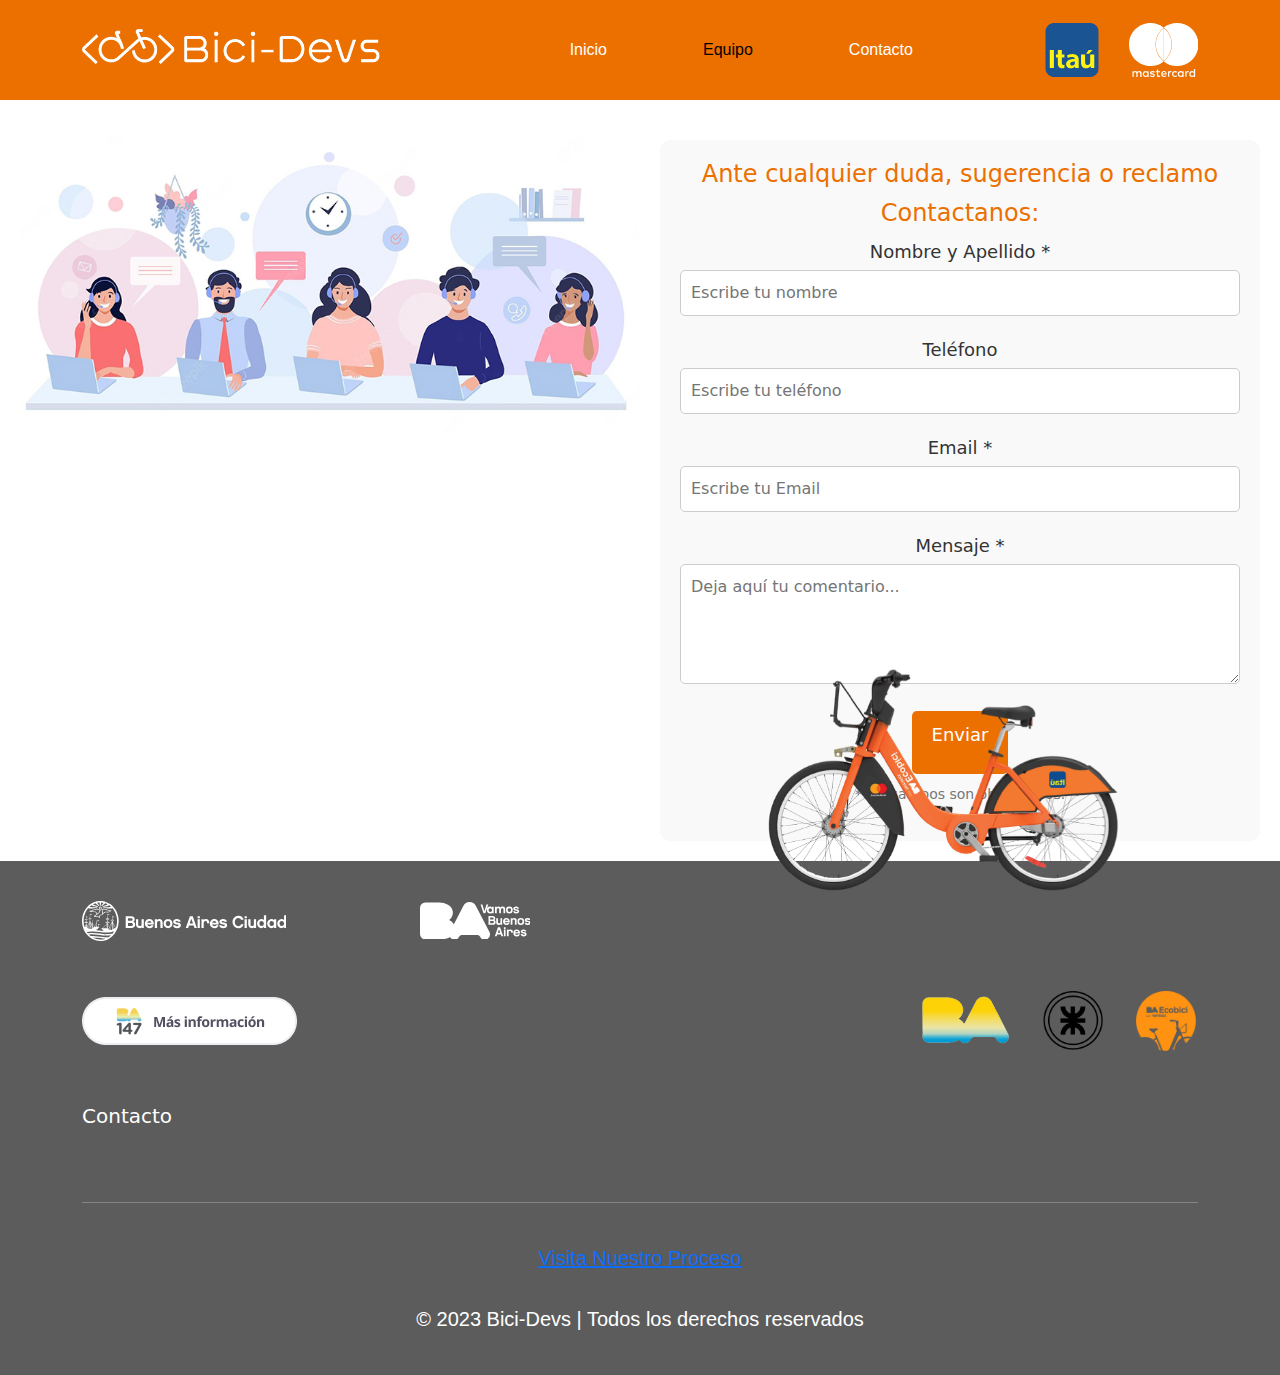
==== commit b2d7da2a: "Cambios de el responsive" ====
--- a/Pages/Contacto.html
+++ b/Pages/Contacto.html
@@ -5,8 +5,9 @@
     <meta charset="UTF-8">
     <meta name="viewport" content="width=device-width, initial-scale=1.0">
     <link rel="stylesheet" href="/CSS/form.css">
-    <link href="https://cdn.jsdelivr.net/npm/bootstrap@5.3.0-alpha3/dist/css/bootstrap.min.css" rel="stylesheet" integrity="sha384-KK94CHFLLe+nY2dmCWGMq91rCGa5gtU4mk92HdvYe+M/SXH301p5ILy+dN9+nJOZ" crossorigin="anonymous">
-
+       <!-- Bootstrap CSS -->
+       <link href="https://cdn.jsdelivr.net/npm/bootstrap@5.3.0/dist/css/bootstrap.min.css" rel="stylesheet">
+    
     <title>Contacto</title>
 </head>
 
--- a/CSS/form.css
+++ b/CSS/form.css
@@ -6,9 +6,7 @@
 
 /* Navbar */
 /* Estilo para centrar el enlace "Inicio" en la barra de navegación */
-.navbar-nav {
-    margin-left: auto;
-}
+
 h1 {
     margin-left: 5em; /* Ajusta el espacio entre el título y el enlace "Inicio" */
     font-size: 24px; /* Ajusta el tamaño del título */
@@ -78,12 +76,6 @@
     
   }
 /* ///////// */
-
-
-/* Para centrar verticalmente el contenido en la página */
-.container {
-    min-height: 100vh;
-}
 
 /* Estilos adicionales para el formulario, puedes personalizarlo según tus necesidades */
 .text-center h1 {
@@ -196,9 +188,6 @@
     justify-content: center;
     align-items: center;
     position: relative;
-
-    /* BORRAR ESTO */
-    margin-top: 200px;
 }
 
 .biciimg {
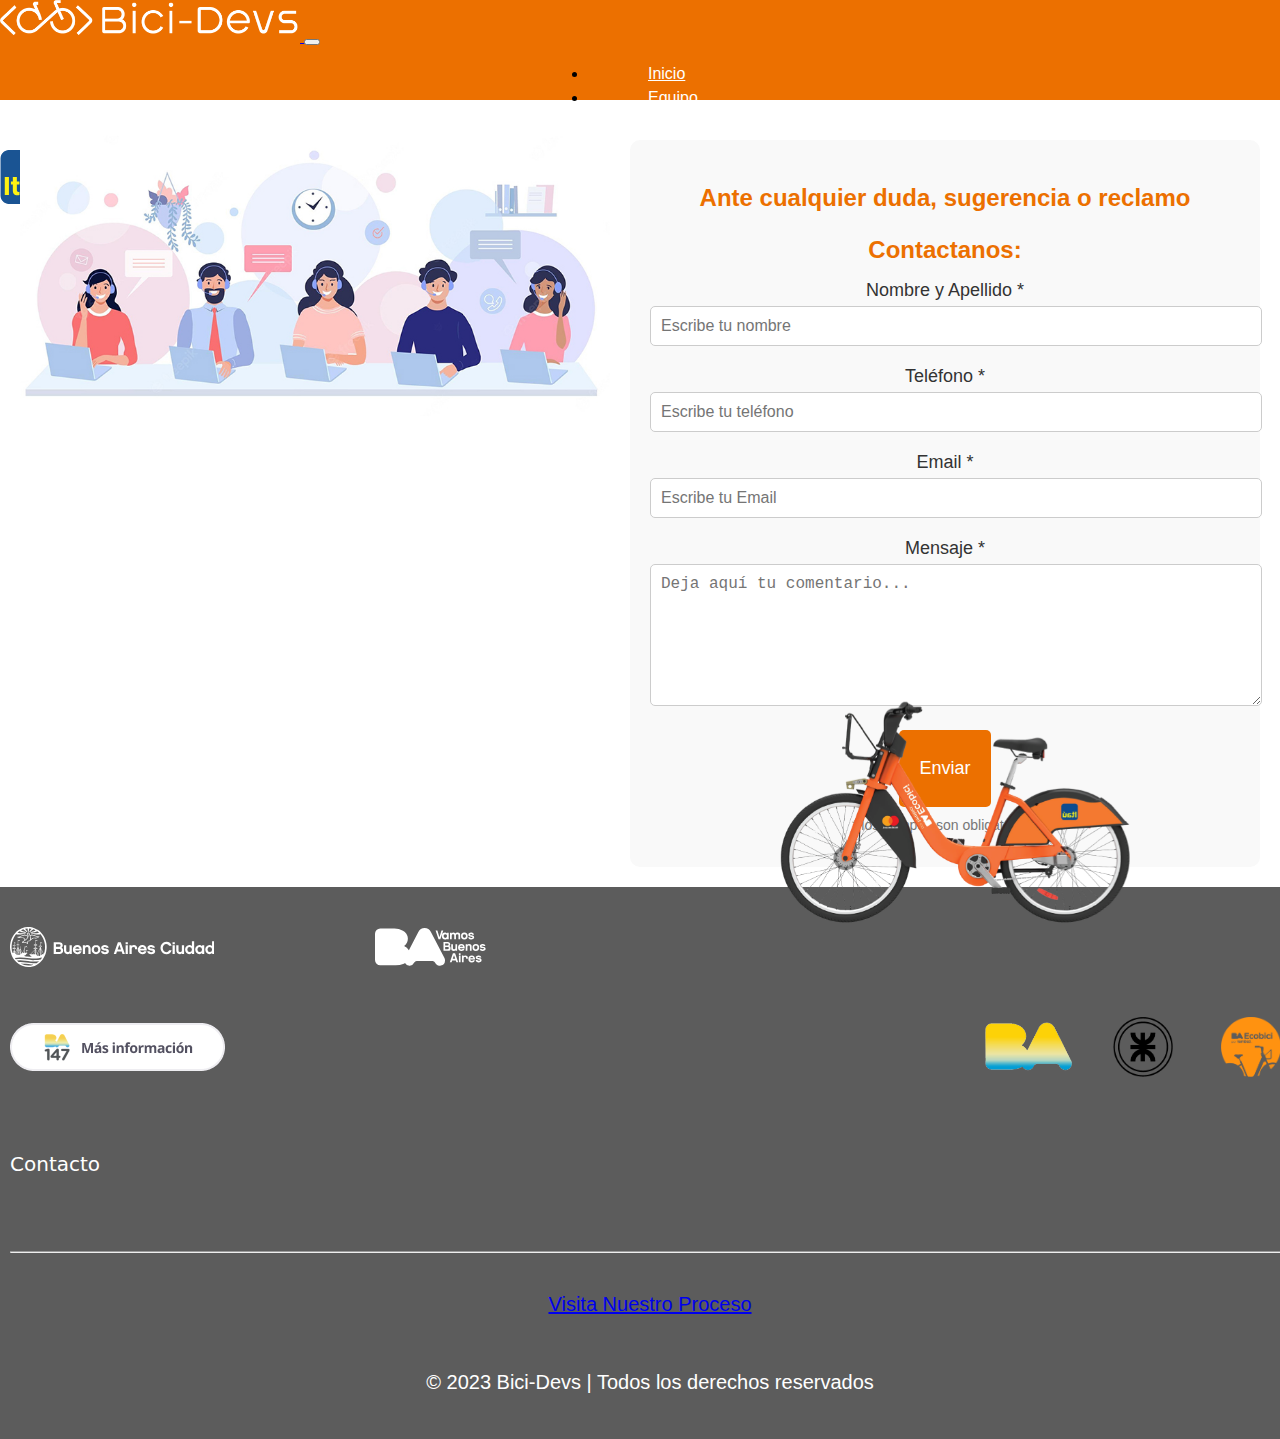
==== commit 2a89771d: "Merge branch 'main' of https://github.com/bicidevs/ECOBICI" ====
--- a/Pages/Contacto.html
+++ b/Pages/Contacto.html
@@ -2,12 +2,16 @@
 <html lang="es">
 
 <head>
+    <!-- favicon -->
+    
+    <link rel="icon" href="https://ecobici-proyect.netlify.app/img/favicon.ico">
+    <link rel="apple-touch-icon" href="https://ecobici-proyect.netlify.app/img/favicon.ico">
+    
     <meta charset="UTF-8">
     <meta name="viewport" content="width=device-width, initial-scale=1.0">
     <link rel="stylesheet" href="/CSS/form.css">
-       <!-- Bootstrap CSS -->
-       <link href="https://cdn.jsdelivr.net/npm/bootstrap@5.3.0/dist/css/bootstrap.min.css" rel="stylesheet">
-    
+    <link href="https://cdn.jsdelivr.net/npm/bootstrap@5.3.0-alpha3/dist/css/bootstrap.min.css" rel="stylesheet" integrity="sha384-KK94CHFLLe+nY2dmCWGMq91rCGa5gtU4mk92HdvYe+M/SXH301p5ILy+dN9+nJOZ" crossorigin="anonymous">
+
     <title>Contacto</title>
 </head>
 
@@ -67,17 +71,18 @@
       </div>
   </nav>
 
-    
-    <div class="content">
-        <div class="img-container">
+    <div class="container">
+
+    <div class="content row justify-content-center">
+        <div class="img-container col-md-12">
             <img src="/IMG/form/atencion 2.jpg" alt="atencion al cliente">
         </div>
-        <section class="form-section">
+        <section class="form-section col-xs-12 col-sm-12 col-md-12 col-lg-12 ">
             <div class="contact_form">
                 <div class="formulario">
                     <h3 class="formtext1">Ante cualquier duda, sugerencia o reclamo</h3>
                     <h3>Contactanos:</h3>
-                    <form action="https://formsubmit.co/zulmacris1995@gmail.com" method="post">
+                    <form action="https://formsubmit.co/zulmacris1995@gmail.com" class="" method="post">
                         <p class="p-form">
                             <label for="nombre" class="colocar_nombre">Nombre y Apellido
                                 <span class="obligatorio">*</span>
@@ -86,7 +91,7 @@
                                 placeholder="Escribe tu nombre">
                         </p>
                         <p class="p-form">
-                            <label for="telefono" class="colocar_telefono">Teléfono
+                            <label for="telefono" class="colocar_telefono">Teléfono *
                             </label>
                             <input type="tel" name="introducir_telefono" id="telefono"
                                 placeholder="Escribe tu teléfono">
@@ -115,6 +120,7 @@
                 </div>
             </div>
         </section>
+    </div>
     </div>
 
       <!-- My footer -->
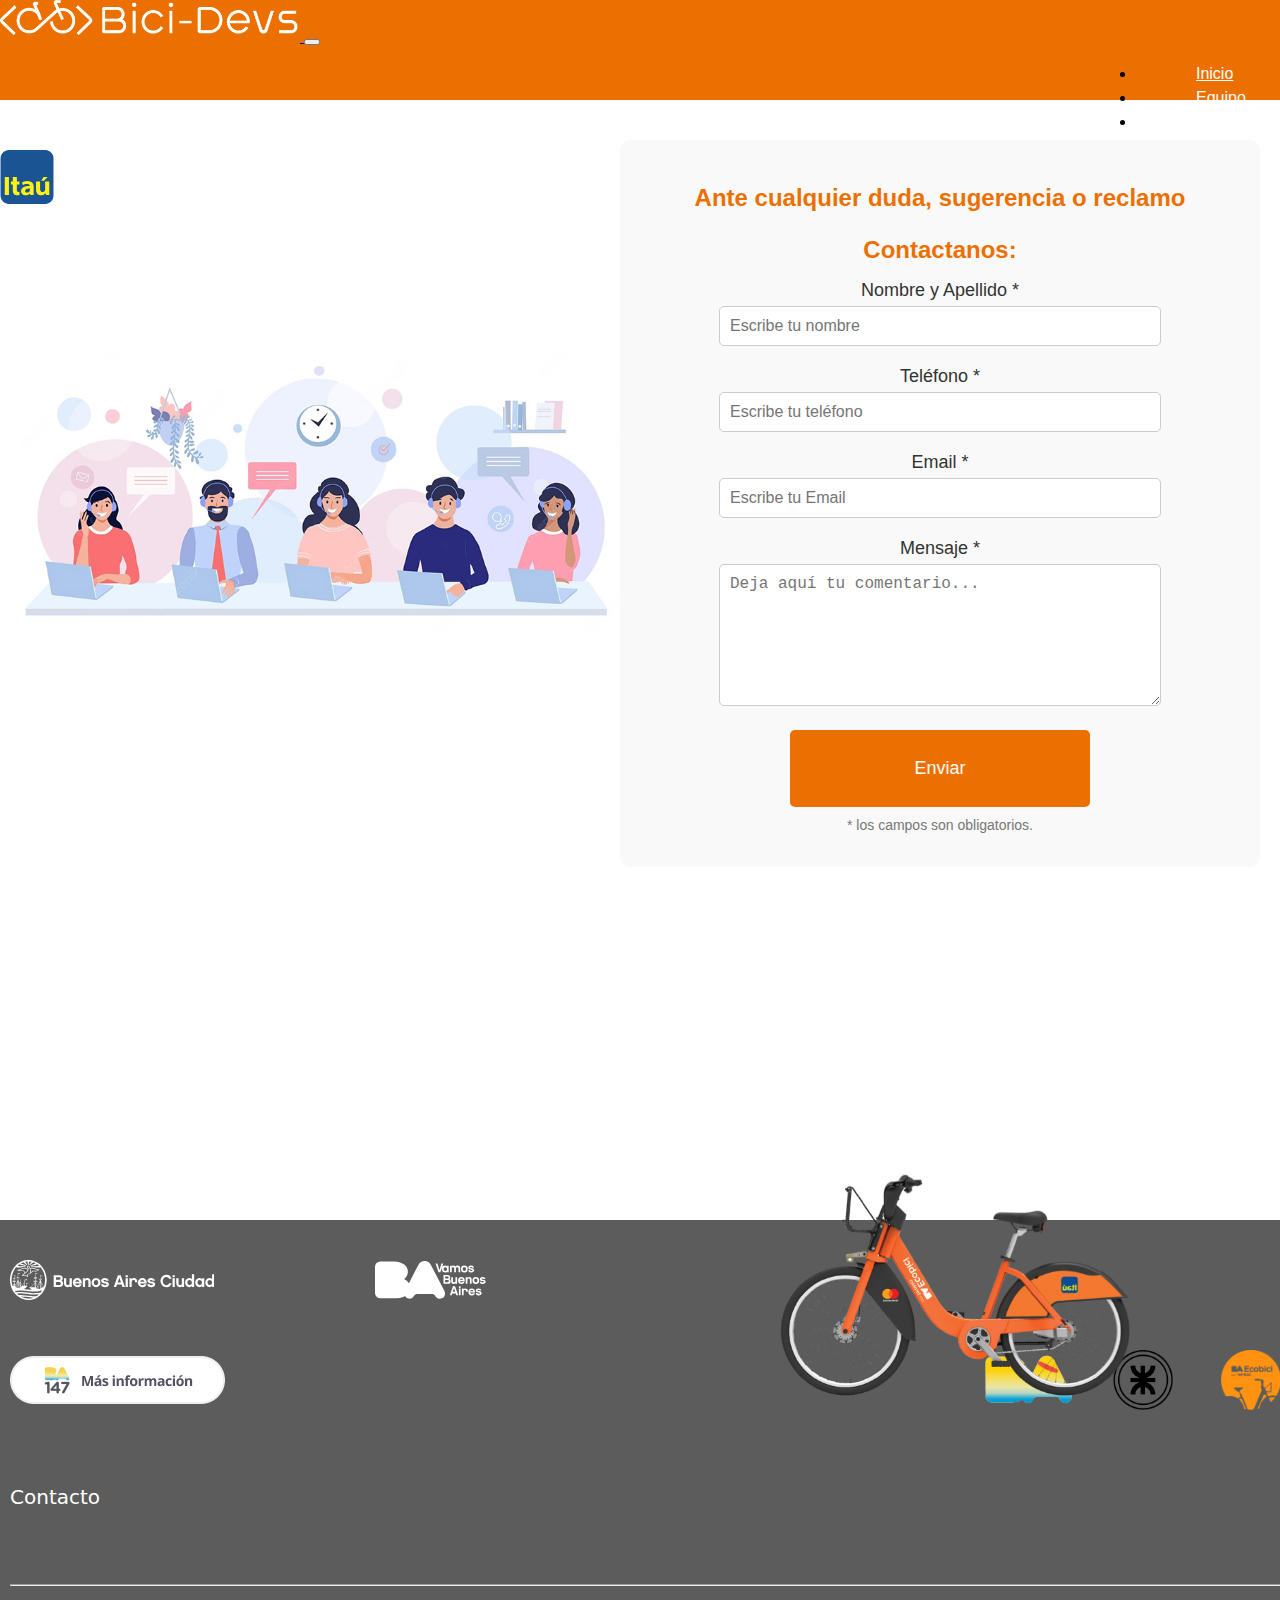
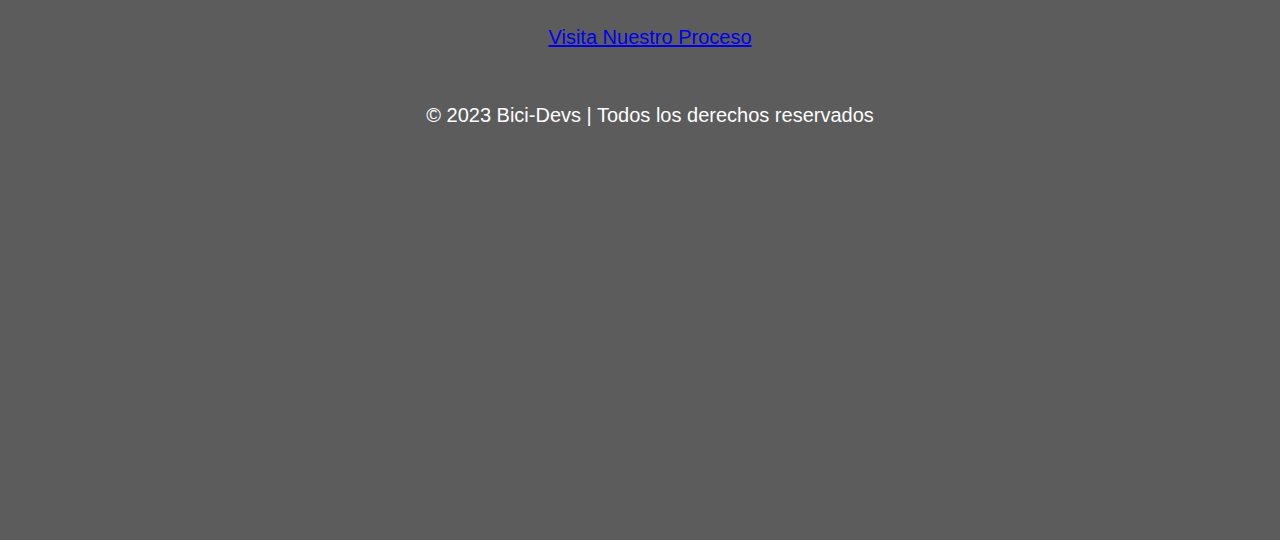
==== commit f46690a8: "Merge branch 'main' of https://github.com/bicidevs/ECOBICI" ====
--- a/Pages/Contacto.html
+++ b/Pages/Contacto.html
@@ -63,10 +63,6 @@
                   </g>
                   </svg>
               </a>
-
-              <a href="">
-                  <svg xmlns="http://www.w3.org/2000/svg" height="54px" viewBox="0 0 998.94 776.38"><defs><style>.cls-1{fill:#fff;}</style></defs><title>Asset 1mastercard white</title><g id="Layer_2" data-name="Layer 2"><g id="svg3409"><path class="cls-1" d="M181.1,774.68v-51.5c0-19.7-12-32.6-32.6-32.6-10.3,0-21.5,3.4-29.2,14.6-6-9.4-14.6-14.6-27.5-14.6-8.6,0-17.2,2.6-24,12v-10.3h-18v82.4h18v-45.5c0-14.6,7.7-21.5,19.7-21.5s18,7.7,18,21.5v45.5h18v-45.5c0-14.6,8.6-21.5,19.7-21.5,12,0,18,7.7,18,21.5v45.5Zm267-82.4H418.9v-24.9h-18v24.9H384.6v16.3h16.3v37.8c0,18.9,7.7,30,28.3,30a48.39,48.39,0,0,0,22.3-6l-5.2-15.5a28.79,28.79,0,0,1-15.5,4.3c-8.6,0-12-5.2-12-13.7v-36.9H448v-16.3Zm152.8-1.8c-10.3,0-17.2,5.2-21.5,12v-10.3h-18v82.4h18v-46.4c0-13.7,6-21.5,17.2-21.5a55.26,55.26,0,0,1,11.2,1.7l5.2-17.2a71.36,71.36,0,0,0-12.1-.7ZM370,699.08c-8.6-6-20.6-8.6-33.5-8.6-20.6,0-34.3,10.3-34.3,26.6,0,13.7,10.3,21.5,28.3,24l8.6.9c9.4,1.7,14.6,4.3,14.6,8.6,0,6-6.9,10.3-18.9,10.3a47.45,47.45,0,0,1-27.5-8.6L298.7,766c9.4,6.9,22.3,10.3,35.2,10.3,24,0,37.8-11.2,37.8-26.6,0-14.6-11.2-22.3-28.3-24.9l-8.6-.9c-7.7-.9-13.7-2.6-13.7-7.7,0-6,6-9.4,15.5-9.4,10.3,0,20.6,4.3,25.8,6.9l7.6-14.6Zm478.9-8.6c-10.3,0-17.2,5.2-21.5,12v-10.3h-18v82.4h18v-46.4c0-13.7,6-21.5,17.2-21.5a55.26,55.26,0,0,1,11.2,1.7l5.2-17c-3.5-.9-8.6-.9-12.1-.9Zm-230,43c0,24.9,17.2,42.9,43.8,42.9,12,0,20.6-2.6,29.2-9.4l-8.6-14.6c-6.9,5.2-13.7,7.7-21.5,7.7-14.6,0-24.9-10.3-24.9-26.6,0-15.5,10.3-25.8,24.9-26.6,7.7,0,14.6,2.6,21.5,7.7l8.6-14.6c-8.6-6.9-17.2-9.4-29.2-9.4-26.6-.1-43.8,18-43.8,42.9Zm166.5,0v-41.2h-18v10.3c-6-7.7-14.6-12-25.8-12-23.2,0-41.2,18-41.2,42.9s18,42.9,41.2,42.9c12,0,20.6-4.3,25.8-12v10.3h18v-41.2Zm-66.1,0c0-14.6,9.4-26.6,24.9-26.6,14.6,0,24.9,11.2,24.9,26.6,0,14.6-10.3,26.6-24.9,26.6-15.4-.9-24.9-12.1-24.9-26.6Zm-215.4-43c-24,0-41.2,17.2-41.2,42.9s17.2,42.9,42.1,42.9c12,0,24-3.4,33.5-11.2l-8.6-12.9c-6.9,5.2-15.5,8.6-24,8.6-11.2,0-22.3-5.2-24.9-19.7h60.9v-6.9c.8-26.5-14.7-43.7-37.8-43.7Zm0,15.5c11.2,0,18.9,6.9,20.6,19.7H481.6c1.7-11.1,9.4-19.7,22.3-19.7Zm447.2,27.5v-73.8h-18v42.9c-6-7.7-14.6-12-25.8-12-23.2,0-41.2,18-41.2,42.9s18,42.9,41.2,42.9c12,0,20.6-4.3,25.8-12v10.3h18v-41.2Zm-66.1,0c0-14.6,9.4-26.6,24.9-26.6,14.6,0,24.9,11.2,24.9,26.6,0,14.6-10.3,26.6-24.9,26.6-15.5-.9-24.9-12.1-24.9-26.6Zm-602.6,0v-41.2h-18v10.3c-6-7.7-14.6-12-25.8-12-23.2,0-41.2,18-41.2,42.9s18,42.9,41.2,42.9c12,0,20.6-4.3,25.8-12v10.3h18v-41.2Zm-66.9,0c0-14.6,9.4-26.6,24.9-26.6,14.6,0,24.9,11.2,24.9,26.6,0,14.6-10.3,26.6-24.9,26.6C224.9,759.18,215.5,748,215.5,733.48Z"/><path class="cls-1" d="M382,309.38c0-98.7,46.4-186.3,117.6-242.9A307.34,307.34,0,0,0,309,.38C138.2.38,0,138.58,0,309.38s138.2,309,309,309a307.34,307.34,0,0,0,190.6-66.1C428.3,496.48,382,408.08,382,309.38Z"/><path id="path22" class="cls-1" d="M998.94,309c0,170.8-138.2,309-309,309a307.34,307.34,0,0,1-190.6-66.1c72.1-56.7,117.6-144.2,117.6-242.9s-46.4-186.3-117.6-242.9A306.84,306.84,0,0,1,689.84,0C860.74,0,998.94,139.1,998.94,309Z"/><path class="cls-1" d="M500,545.59C430.71,491.35,385.7,405.42,385.7,309.47S430.81,128.37,500,73.35"/><path id="path22-2" data-name="path22" class="cls-1" d="M499,545.84c70.08-55.12,114.31-140.17,114.31-236.12S568.24,128.62,499,73.6"/></g></g></svg>
-              </a>
           </div>
       </div>
   </nav>
--- a/CSS/form.css
+++ b/CSS/form.css
@@ -6,7 +6,9 @@
 
 /* Navbar */
 /* Estilo para centrar el enlace "Inicio" en la barra de navegación */
-
+.navbar-nav {
+    margin-left: auto;
+}
 h1 {
     margin-left: 5em; /* Ajusta el espacio entre el título y el enlace "Inicio" */
     font-size: 24px; /* Ajusta el tamaño del título */
@@ -77,6 +79,12 @@
   }
 /* ///////// */
 
+
+/* Para centrar verticalmente el contenido en la página */
+.container {
+    min-height: 100vh;
+}
+
 /* Estilos adicionales para el formulario, puedes personalizarlo según tus necesidades */
 .text-center h1 {
     font-size: 32px;
@@ -103,8 +111,11 @@
 }
 
 .img-container {
+    display: flex;
     flex: 1;
-    margin-right: 20px; /* Margen a la derecha */
+    justify-content: center;
+    align-items: center;
+    
 }
 
 .img-container img {
@@ -144,7 +155,7 @@
 
 .p-form input,
 .p-form textarea {
-    width: 100%;
+    width: 70%;
     padding: 10px;
     border: 1px solid #ccc;
     border-radius: 5px;
@@ -154,9 +165,12 @@
 .p-form textarea {
     resize: vertical;
     min-height: 120px;
-}
+    
+}
+
 
 .sendbutton {
+    width: 50%;
     background-color: #EC7000; /* Naranja apagado */
     color: #fff;
     border: none;
@@ -188,6 +202,9 @@
     justify-content: center;
     align-items: center;
     position: relative;
+
+    /* BORRAR ESTO */
+    margin-top: 200px;
 }
 
 .biciimg {
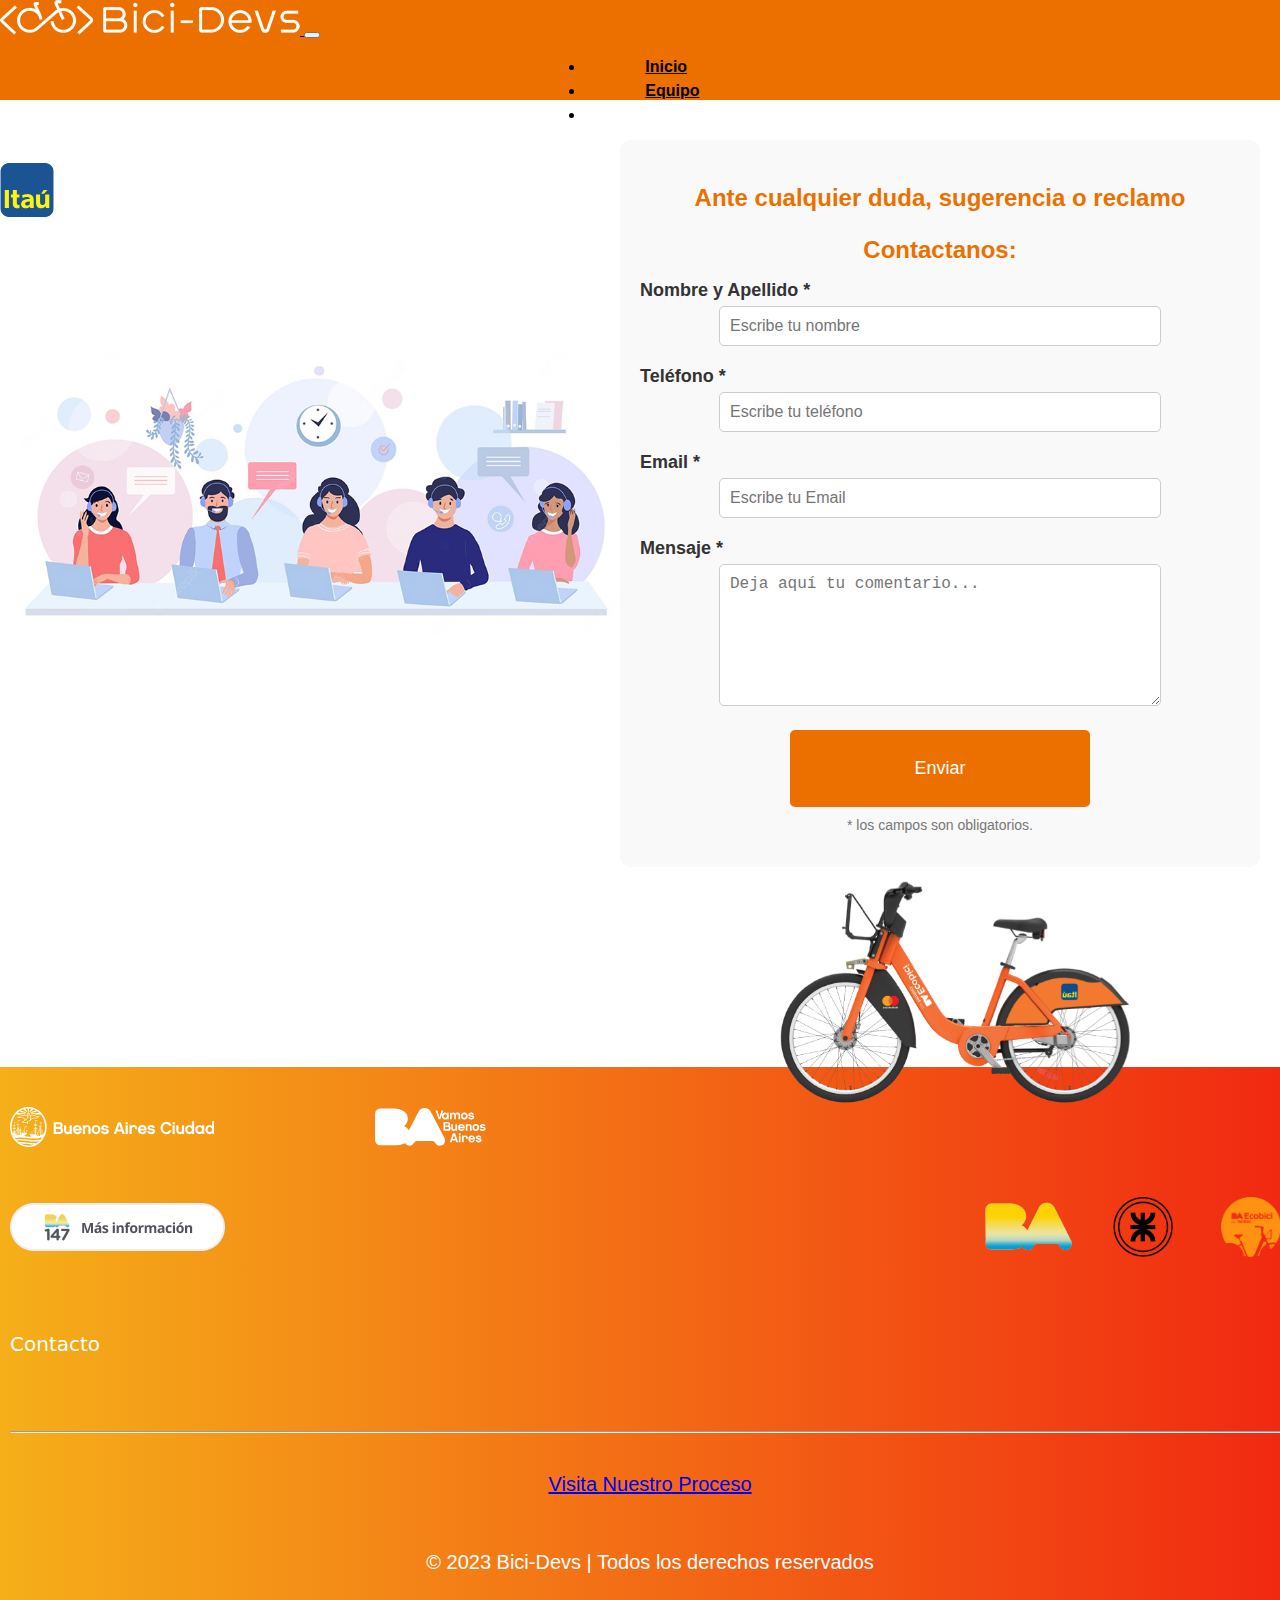
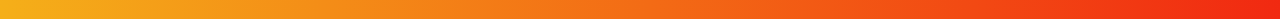
==== commit 95373745: "Pequeños Cambios" ====
--- a/Pages/Contacto.html
+++ b/Pages/Contacto.html
@@ -3,125 +3,145 @@
 
 <head>
     <!-- favicon -->
-    
+
     <link rel="icon" href="https://ecobici-proyect.netlify.app/img/favicon.ico">
     <link rel="apple-touch-icon" href="https://ecobici-proyect.netlify.app/img/favicon.ico">
-    
+
     <meta charset="UTF-8">
     <meta name="viewport" content="width=device-width, initial-scale=1.0">
     <link rel="stylesheet" href="/CSS/form.css">
-    <link href="https://cdn.jsdelivr.net/npm/bootstrap@5.3.0-alpha3/dist/css/bootstrap.min.css" rel="stylesheet" integrity="sha384-KK94CHFLLe+nY2dmCWGMq91rCGa5gtU4mk92HdvYe+M/SXH301p5ILy+dN9+nJOZ" crossorigin="anonymous">
-
+
+    <link href="https://cdn.jsdelivr.net/npm/bootstrap@5.3.0-alpha3/dist/css/bootstrap.min.css" rel="stylesheet"
+    integrity="sha384-KK94CHFLLe+nY2dmCWGMq91rCGa5gtU4mk92HdvYe+M/SXH301p5ILy+dN9+nJOZ" crossorigin="anonymous">
+ 
+    <link rel="stylesheet" href="/CSS/style.css">
+
+    
     <title>Contacto</title>
 </head>
 
 <body>
     <!-- NAVBAR -->
     <nav class="navbar navbar-expand-lg">
-      <div class="container">
-          <a class="navbar-brand navbrandresposive" href="#">
-              <img src="/IMG/ecobicilogov1.png" alt="BICI-DEVS" class="navbrand-img">
-          </a>
-          <button class="navbar-toggler" type="button" data-bs-toggle="collapse" data-bs-target="#navbarNav" aria-controls="navbarNav" aria-expanded="false" aria-label="Toggle navigation">
-              <span class="navbar-toggler-icon"></span>
-          </button>
-          <div class="collapse navbar-collapse mainlinks" id="navbarNav">
-              <ul class="navbar-nav">
-                  <li class="nav-item menu1">
-                      <a class="nav-link asd" aria-current="page" href="/index.html">Inicio</a>
-                  </li>
-                  <li class="nav-item menu1">
-                      <a class="nav-link active" href="../Pages/Equipo.html">Equipo</a>
-                  </li>
-                  <li class="nav-item menu1 textnav">
-                      <a class="nav-link textnav" href="../Pages/Contacto.html">Contacto</a>
-                  </li>
-              </ul>
-          </div>
-
-          <div class="navicons">
-              <a href=""><?xml version="1.0" encoding="UTF-8" standalone="no"?>
-                  <svg xmlns:rdf="http://www.w3.org/1999/02/22-rdf-syntax-ns#" xmlns="http://www.w3.org/2000/svg" viewBox="0 0 299.99999 303.75043" width="54px" version="1.1" xmlns:cc="http://creativecommons.org/ns#" height="54px" xmlns:dc="http://purl.org/dc/elements/1.1/">
-                  <defs>
-                  <clipPath id="a" clipPathUnits="userSpaceOnUse">
-                  <path d="m0 0h339.98v340h-339.98v-340z"/>
-                  </clipPath>
-                  </defs>
-                  <g transform="translate(-196.04 -481.48)">
-                  <g transform="matrix(4.1707 0 0 -4.2193 195.74 785.27)">
-                  <g transform="scale(.21178 .21177)">
-                      <g clip-path="url(#a)">
-                      <path d="m57.032 340.05h226.63l2.94-0.06 2.86-0.24 2.85-0.36 2.79-0.49 2.74-0.64 2.7-0.76 2.63-0.89 2.57-1.02 2.51-1.13 2.44-1.25 2.38-1.38 2.3-1.47 2.21-1.57 2.14-1.7 2.07-1.79 1.95-1.87 1.89-1.97 1.77-2.04 1.7-2.15 1.57-2.23 1.46-2.3 1.36-2.38 1.26-2.44 1.15-2.51 0.99-2.57 0.9-2.63 0.76-2.7 0.64-2.74 0.49-2.79 0.36-2.82 0.23-2.89 0.07-2.92v-226.67l-0.07-2.911-0.23-2.869-0.36-2.848-0.49-2.783-0.64-2.742-0.76-2.698-0.9-2.614-0.99-2.571-1.15-2.529-1.26-2.423-1.36-2.38-1.46-2.295-1.57-2.231-1.7-2.125-1.77-2.061-1.89-1.976-1.95-1.87-2.07-1.785-2.14-1.679-2.21-1.5726-2.3-1.4662-2.38-1.36-2.44-1.2537-2.51-1.1476-2.57-0.9987-2.63-0.8925-2.7-0.765-2.74-0.6375-2.79-0.48876-2.85-0.36124-2.86-0.23377-2.94-0.063747h-226.63l-2.933 0.063747-2.868 0.23377-2.848 0.36124-2.784 0.48876-2.762 0.6375-2.678 0.765-2.635 0.8925-2.571 0.9987-2.529 1.1476-2.443 1.2537-2.359 1.36-2.316 1.4662-2.21 1.5726-2.147 1.679-2.061 1.785-1.955 1.87-1.891 1.976-1.764 2.061-1.679 2.125-1.593 2.231-1.4665 2.295-1.36 2.38-1.2538 2.423-1.1475 2.529-0.9987 2.571-0.8925 2.614-0.765 2.698-0.6375 2.742-0.48877 2.783-0.36125 2.848-0.23375 2.869-0.06375 2.911v226.67l0.06375 2.92 0.23375 2.89 0.36125 2.82 0.48877 2.79 0.6375 2.74 0.765 2.7 0.8925 2.63 0.9987 2.57 1.1475 2.51 1.2538 2.44 1.36 2.38 1.4665 2.3 1.593 2.23 1.679 2.15 1.764 2.04 1.891 1.97 1.955 1.87 2.061 1.79 2.147 1.7 2.21 1.57 2.316 1.47 2.359 1.38 2.443 1.25 2.529 1.13 2.571 1.02 2.635 0.89 2.678 0.76 2.762 0.64 2.784 0.49 2.848 0.36 2.868 0.24 2.933 0.06z" fill-rule="evenodd" fill="#1a5493"/>
-                      <path d="m28.663 56.723h26.435v113.35h-26.435v-113.35z" fill-rule="evenodd" fill="#fff212"/>
-                      <path d="m173.55 144.15h-1.51l-1.49-0.05-1.47-0.06-1.42-0.09-1.4-0.08-1.38-0.13-1.36-0.15-1.34-0.15-1.3-0.19-1.27-0.19-1.26-0.21-1.23-0.23-1.19-0.24-1.17-0.25-1.15-0.28-1.12-0.28-1.09-0.29-1.06-0.3-1.02-0.32-1-0.32-0.98-0.32-0.93-0.34-0.91-0.34-0.88-0.36-0.85-0.34-0.82-0.36-0.79-0.36-0.77-0.36-0.72-0.36-0.7-0.36-0.66-0.37-0.64-0.36 4.98-16.7 0.57 0.34 0.6 0.34 0.61 0.34 0.64 0.32 0.66 0.32 0.68 0.32 0.7 0.32 0.72 0.29 0.75 0.3 0.76 0.3 0.77 0.3 0.78 0.27 0.79 0.26 0.81 0.27 0.82 0.26 0.83 0.23 0.85 0.24 0.85 0.21 0.87 0.21 0.85 0.19 0.88 0.19 0.89 0.17 0.87 0.15 0.89 0.15 0.87 0.13 0.9 0.1 0.89 0.11 0.87 0.06 0.89 0.07 0.87 0.06 0.9 0.02h0.87l1.4-0.02 1.36-0.06 1.27-0.11 1.19-0.13 1.15-0.19 1.09-0.21 1.02-0.25 0.95-0.28 0.92-0.32 0.85-0.34 0.78-0.36 0.72-0.38 0.68-0.41 0.64-0.42 0.6-0.45 0.53-0.44 0.49-0.47 0.46-0.49 0.41-0.47 0.36-0.49 0.32-0.51 0.3-0.49 0.25-0.48 0.23-0.49 0.2-0.49 0.14-0.47 0.13-0.47 0.11-0.44 0.08-0.45 0.05-0.42 0.04-0.41v-0.38-0.91l-3.17-0.03-3.1-0.08-3.02-0.15-2.93-0.21-2.85-0.28-2.76-0.36-2.7-0.4-2.59-0.49-2.51-0.53-2.4-0.62-2.34-0.68-2.23-0.74-2.12-0.81-2.04-0.87-1.96-0.94-1.85-1-1.74-1.06-1.64-1.12-1.55-1.19-1.42-1.28-1.34-1.317-1.21-1.381-1.11-1.466-1.02-1.509-0.87-1.572-0.78-1.658-0.66-1.7-0.53-1.785-0.43-1.827-0.32-1.892-0.17-1.976-0.06-2.019 0.02-1.211 0.08-1.211 0.15-1.211 0.22-1.19 0.27-1.19 0.32-1.19 0.38-1.169 0.45-1.148 0.49-1.126 0.57-1.105 0.62-1.084 0.66-1.062 0.72-1.041 0.79-0.999 0.85-0.978 0.89-0.935 0.95-0.892 1-0.85 1.07-0.808 1.1-0.765 1.17-0.722 1.23-0.68 1.28-0.616 1.34-0.553 1.38-0.51 1.42-0.446 1.51-0.383 1.53-0.318 1.59-0.255 1.64-0.192 1.7-0.106 1.74-0.042 1.06 0.021 1.05 0.042 1.02 0.043 1.02 0.085 0.99 0.106 1 0.128 0.98 0.148 0.98 0.17 0.95 0.213 0.94 0.212 0.93 0.234 0.92 0.255 0.89 0.276 0.89 0.298 0.87 0.34 0.85 0.34 0.83 0.361 0.83 0.383 0.81 0.382 0.79 0.425 0.76 0.446 0.74 0.447 0.75 0.488 0.7 0.489 0.7 0.51 0.68 0.531 0.66 0.553 0.62 0.574 0.61 0.573 0.6 0.595 0.57 0.617 0.55 0.637h0.3l2.89-8.819h21.51v50.237l-0.03 1.91-0.1 1.87-0.15 1.85-0.21 1.83-0.28 1.8-0.36 1.77-0.4 1.72-0.49 1.68-0.58 1.65-0.61 1.6-0.73 1.55-0.78 1.51-0.87 1.46-0.94 1.41-1.04 1.36-1.1 1.29-1.19 1.24-1.3 1.16-1.38 1.11-1.47 1.04-1.55 0.98-1.66 0.89-1.74 0.83-1.85 0.74-1.93 0.68-2.06 0.58-2.15 0.51-2.25 0.42-2.36 0.32-2.47 0.23-2.57 0.15-2.67 0.05zm15.08-56.083v-0.51l-0.02-0.531-0.04-0.531-0.04-0.553-0.07-0.531-0.06-0.553-0.09-0.531-0.12-0.531-0.05-0.191-0.08-0.277-0.06-0.255-0.07-0.17-0.08-0.212-0.09-0.213-0.23-0.531-0.26-0.51-0.27-0.51-0.3-0.51-0.32-0.489-0.34-0.51-0.36-0.488-0.38-0.468-0.41-0.467-0.4-0.468-0.45-0.446-0.46-0.446-0.47-0.425-0.49-0.404-0.53-0.404-0.53-0.382-0.56-0.362-0.55-0.361-0.59-0.319-0.6-0.318-0.61-0.298-0.64-0.255-0.64-0.255-0.68-0.234-0.68-0.191-0.68-0.191-0.72-0.149-0.72-0.127-0.73-0.107-0.76-0.063-0.77-0.064h-0.76-0.68l-0.66 0.042-0.64 0.043-0.64 0.085-0.61 0.106-0.6 0.106-0.59 0.149-0.58 0.17-0.53 0.17-0.55 0.213-0.51 0.233-0.49 0.255-0.49 0.255-0.44 0.298-0.45 0.319-0.4 0.318-0.41 0.362-0.36 0.382-0.36 0.383-0.32 0.425-0.3 0.446-0.29 0.446-0.26 0.489-0.23 0.489-0.19 0.51-0.19 0.552-0.15 0.553-0.13 0.573-0.11 0.617-0.06 0.616-0.04 0.637-0.02 0.659 0.02 0.744 0.06 0.701 0.11 0.701 0.12 0.68 0.17 0.638 0.22 0.637 0.25 0.595 0.28 0.595 0.32 0.574 0.34 0.531 0.38 0.532 0.42 0.51 0.45 0.488 0.49 0.447 0.51 0.446 0.55 0.425 0.58 0.425 0.59 0.382 0.64 0.362 0.66 0.361 0.68 0.34 0.72 0.319 0.72 0.297 0.77 0.276 0.8 0.277 0.81 0.233 0.83 0.234 0.87 0.234 0.87 0.191 0.92 0.191 0.91 0.17 0.96 0.149 0.89 0.128 0.93 0.127 0.94 0.106 0.98 0.107 0.97 0.063 1.02 0.085 1.02 0.043 1.05 0.042 0.63 0.022 0.64 0.021 0.66 0.021h0.64 0.66 0.65 0.66 0.68v-9.01z" fill-rule="evenodd" fill="#fff212"/>
-                      <path d="m285.83 141.66v-49.789-0.744l-0.04-0.722-0.07-0.702-0.1-0.68-0.11-0.68-0.15-0.637-0.19-0.638-0.23-0.595-0.19-0.488-0.24-0.489-0.25-0.489-0.26-0.489-0.27-0.467-0.3-0.489-0.32-0.489-0.34-0.467-0.36-0.468-0.36-0.467-0.41-0.468-0.4-0.446-0.42-0.425-0.45-0.425-0.47-0.404-0.49-0.403-0.51-0.383-0.51-0.382-0.55-0.34-0.55-0.34-0.6-0.298-0.59-0.297-0.62-0.277-0.64-0.233-0.65-0.234-0.68-0.191-0.71-0.17-0.72-0.128-0.72-0.127-0.77-0.064-0.76-0.064h-0.81l-0.98 0.021-0.95 0.064-0.94 0.106-0.89 0.17-0.85 0.192-0.83 0.255-0.78 0.297-0.75 0.34-0.72 0.361-0.68 0.425-0.66 0.468-0.62 0.51-0.57 0.531-0.57 0.595-0.51 0.616-0.49 0.659-0.47 0.701-0.42 0.744-0.39 0.786-0.38 0.808-0.32 0.85-0.32 0.892-0.27 0.935-0.24 0.957-0.21 0.998-0.19 1.02-0.15 1.063-0.13 1.105-0.1 1.126-0.07 1.169-0.04 1.19-0.02 1.232v44.942h-25.8v-49.659-1.254l0.04-1.211 0.05-1.169 0.06-1.169 0.09-1.147 0.1-1.126 0.13-1.084 0.13-1.084 0.17-1.041 0.17-1.02 0.19-0.999 0.23-0.977 0.24-0.957 0.25-0.935 0.26-0.913 0.29-0.872 0.3-0.871 0.34-0.85 0.32-0.829 0.36-0.807 0.36-0.786 0.36-0.765 0.41-0.744 0.4-0.744 0.4-0.701 0.43-0.701 0.45-0.68 0.46-0.638 0.47-0.637 0.49-0.617 0.49-0.595 0.51-0.573 0.53-0.574 0.55-0.531 0.55-0.532 0.56-0.488 0.59-0.489 0.58-0.468 0.61-0.446 0.62-0.425 0.64-0.404 0.63-0.382 0.66-0.361 0.66-0.362 0.68-0.318 0.7-0.319 0.7-0.276 0.73-0.277 0.74-0.255 0.72-0.233 0.77-0.234 0.74-0.191 0.79-0.192 0.76-0.17 0.79-0.17 0.81-0.127 0.8-0.128 0.81-0.106 0.83-0.085 0.83-0.085 0.85-0.064 0.85-0.021 0.87-0.042h0.87 0.77l0.74 0.021 0.72 0.021 0.72 0.043 0.73 0.063 0.7 0.064 0.7 0.064 0.68 0.106 0.66 0.085 0.66 0.128 0.66 0.106 0.63 0.149 0.62 0.127 0.62 0.17 0.61 0.17 0.6 0.17 1.14 0.383 1.13 0.403 1.06 0.425 1.04 0.425 1 0.468 0.96 0.467 0.91 0.51 0.87 0.51 0.83 0.532 0.81 0.531 0.77 0.552 0.74 0.553 0.7 0.574 0.66 0.595 0.62 0.595 0.59 0.616 0.57 0.595 0.54 0.595 0.48 0.574 0.47 0.552 0.45 0.531 0.4 0.532 0.36 0.488 0.34 0.51 3.32-12.07h20.95v84.937h-26.18z" fill-rule="evenodd" fill="#fff212"/>
-                      <path d="m79.897 170.07v-28.37h-12.049v-19.36h12.049v-34.549l0.021-1.063 0.021-1.041 0.022-1.041 0.042-0.999 0.064-0.999 0.085-0.977 0.085-0.956 0.106-0.957 0.106-0.913 0.128-0.914 0.149-0.893 0.17-0.871 0.17-0.85 0.191-0.85 0.191-0.807 0.213-0.808 0.233-0.786 0.255-0.765 0.255-0.744 0.277-0.722 0.297-0.723 0.298-0.68 0.318-0.68 0.34-0.637 0.34-0.638 0.362-0.616 0.382-0.595 0.404-0.595 0.404-0.553 0.425-0.531 0.446-0.531 0.446-0.489 0.425-0.425 0.425-0.425 0.446-0.404 0.447-0.403 0.488-0.383 0.489-0.382 0.531-0.383 0.532-0.361 0.531-0.361 0.574-0.34 0.573-0.319 0.595-0.34 0.617-0.298 0.616-0.297 0.659-0.298 0.637-0.255 0.68-0.276 0.68-0.234 0.701-0.233 0.702-0.213 0.722-0.212 0.744-0.17 0.743-0.17 0.77-0.149 0.76-0.149 0.79-0.127 0.78-0.085 0.81-0.085 0.81-0.085 0.83-0.043 0.83-0.021 0.85-0.021 1.4 0.021 1.29 0.042 1.22 0.064 1.1 0.085 1.04 0.106 0.96 0.128 0.91 0.149 0.83 0.17 0.81 0.17 0.74 0.191 0.7 0.212 0.7 0.213 1.32 0.467 1.3 0.489v19.741l-0.34-0.127-0.45-0.128-0.53-0.127-0.66-0.106-0.74-0.107-0.83-0.063-0.89-0.064-0.96-0.021-0.85 0.021-0.79 0.042-0.76 0.085-0.72 0.128-0.68 0.149-0.64 0.17-0.62 0.212-0.57 0.255-0.53 0.276-0.51 0.298-0.49 0.361-0.43 0.361-0.42 0.404-0.38 0.425-0.36 0.468-0.32 0.51-0.3 0.51-0.28 0.573-0.25 0.574-0.24 0.616-0.19 0.659-0.19 0.659-0.15 0.722-0.15 0.723-0.1 0.765-0.11 0.807-0.08 0.808-0.07 0.85-0.04 0.892-0.04 0.893-0.02 0.935v0.956 30.108h16.4v19.36h-16.4v28.37h-25.673z" fill-rule="evenodd" fill="#fff212"/>
-                      <path d="m276.08 170.09-15.94-22.91h18.44l22.47 22.91h-24.97z" fill-rule="evenodd" fill="#fff212"/>
-                      </g>
-                  </g>
-                  </g>
-                  </g>
-                  </svg>
-              </a>
-          </div>
-      </div>
-  </nav>
+        <div class="container">
+            <a class="navbar-brand navbrandresposive" href="#">
+                <img src="/IMG/ecobicilogov1.png" alt="BICI-DEVS" class="navbrand-img">
+            </a>
+            <button class="navbar-toggler" type="button" data-bs-toggle="collapse" data-bs-target="#navbarNav"
+                aria-controls="navbarNav" aria-expanded="false" aria-label="Toggle navigation">
+                <span class="navbar-toggler-icon"></span>
+            </button>
+            <div class="collapse navbar-collapse mainlinks" id="navbarNav">
+                <ul class="navbar-nav">
+                    <li class="nav-item menu1">
+                        <a class="nav-link asd" href="/index.html">Inicio</a>
+                    </li>
+                    <li class="nav-item menu1">
+                        <a class="nav-link textnav" href="/Pages/Equipo.html">Equipo</a>
+                    </li>
+                    <li class="nav-item menu1 textnav">
+                        <a class="nav-link active" aria-current="page" href="/Pages/Contacto.html">Contacto</a>
+                    </li>
+                </ul>
+            </div>
+
+            <div class="navicons">
+                <a href="">
+                    <?xml version="1.0" encoding="UTF-8" standalone="no"?>
+                    <svg xmlns:rdf="http://www.w3.org/1999/02/22-rdf-syntax-ns#" xmlns="http://www.w3.org/2000/svg"
+                        viewBox="0 0 299.99999 303.75043" width="54px" version="1.1"
+                        xmlns:cc="http://creativecommons.org/ns#" height="54px"
+                        xmlns:dc="http://purl.org/dc/elements/1.1/">
+                        <defs>
+                            <clipPath id="a" clipPathUnits="userSpaceOnUse">
+                                <path d="m0 0h339.98v340h-339.98v-340z" />
+                            </clipPath>
+                        </defs>
+                        <g transform="translate(-196.04 -481.48)">
+                            <g transform="matrix(4.1707 0 0 -4.2193 195.74 785.27)">
+                                <g transform="scale(.21178 .21177)">
+                                    <g clip-path="url(#a)">
+                                        <path
+                                            d="m57.032 340.05h226.63l2.94-0.06 2.86-0.24 2.85-0.36 2.79-0.49 2.74-0.64 2.7-0.76 2.63-0.89 2.57-1.02 2.51-1.13 2.44-1.25 2.38-1.38 2.3-1.47 2.21-1.57 2.14-1.7 2.07-1.79 1.95-1.87 1.89-1.97 1.77-2.04 1.7-2.15 1.57-2.23 1.46-2.3 1.36-2.38 1.26-2.44 1.15-2.51 0.99-2.57 0.9-2.63 0.76-2.7 0.64-2.74 0.49-2.79 0.36-2.82 0.23-2.89 0.07-2.92v-226.67l-0.07-2.911-0.23-2.869-0.36-2.848-0.49-2.783-0.64-2.742-0.76-2.698-0.9-2.614-0.99-2.571-1.15-2.529-1.26-2.423-1.36-2.38-1.46-2.295-1.57-2.231-1.7-2.125-1.77-2.061-1.89-1.976-1.95-1.87-2.07-1.785-2.14-1.679-2.21-1.5726-2.3-1.4662-2.38-1.36-2.44-1.2537-2.51-1.1476-2.57-0.9987-2.63-0.8925-2.7-0.765-2.74-0.6375-2.79-0.48876-2.85-0.36124-2.86-0.23377-2.94-0.063747h-226.63l-2.933 0.063747-2.868 0.23377-2.848 0.36124-2.784 0.48876-2.762 0.6375-2.678 0.765-2.635 0.8925-2.571 0.9987-2.529 1.1476-2.443 1.2537-2.359 1.36-2.316 1.4662-2.21 1.5726-2.147 1.679-2.061 1.785-1.955 1.87-1.891 1.976-1.764 2.061-1.679 2.125-1.593 2.231-1.4665 2.295-1.36 2.38-1.2538 2.423-1.1475 2.529-0.9987 2.571-0.8925 2.614-0.765 2.698-0.6375 2.742-0.48877 2.783-0.36125 2.848-0.23375 2.869-0.06375 2.911v226.67l0.06375 2.92 0.23375 2.89 0.36125 2.82 0.48877 2.79 0.6375 2.74 0.765 2.7 0.8925 2.63 0.9987 2.57 1.1475 2.51 1.2538 2.44 1.36 2.38 1.4665 2.3 1.593 2.23 1.679 2.15 1.764 2.04 1.891 1.97 1.955 1.87 2.061 1.79 2.147 1.7 2.21 1.57 2.316 1.47 2.359 1.38 2.443 1.25 2.529 1.13 2.571 1.02 2.635 0.89 2.678 0.76 2.762 0.64 2.784 0.49 2.848 0.36 2.868 0.24 2.933 0.06z"
+                                            fill-rule="evenodd" fill="#1a5493" />
+                                        <path d="m28.663 56.723h26.435v113.35h-26.435v-113.35z" fill-rule="evenodd"
+                                            fill="#fff212" />
+                                        <path
+                                            d="m173.55 144.15h-1.51l-1.49-0.05-1.47-0.06-1.42-0.09-1.4-0.08-1.38-0.13-1.36-0.15-1.34-0.15-1.3-0.19-1.27-0.19-1.26-0.21-1.23-0.23-1.19-0.24-1.17-0.25-1.15-0.28-1.12-0.28-1.09-0.29-1.06-0.3-1.02-0.32-1-0.32-0.98-0.32-0.93-0.34-0.91-0.34-0.88-0.36-0.85-0.34-0.82-0.36-0.79-0.36-0.77-0.36-0.72-0.36-0.7-0.36-0.66-0.37-0.64-0.36 4.98-16.7 0.57 0.34 0.6 0.34 0.61 0.34 0.64 0.32 0.66 0.32 0.68 0.32 0.7 0.32 0.72 0.29 0.75 0.3 0.76 0.3 0.77 0.3 0.78 0.27 0.79 0.26 0.81 0.27 0.82 0.26 0.83 0.23 0.85 0.24 0.85 0.21 0.87 0.21 0.85 0.19 0.88 0.19 0.89 0.17 0.87 0.15 0.89 0.15 0.87 0.13 0.9 0.1 0.89 0.11 0.87 0.06 0.89 0.07 0.87 0.06 0.9 0.02h0.87l1.4-0.02 1.36-0.06 1.27-0.11 1.19-0.13 1.15-0.19 1.09-0.21 1.02-0.25 0.95-0.28 0.92-0.32 0.85-0.34 0.78-0.36 0.72-0.38 0.68-0.41 0.64-0.42 0.6-0.45 0.53-0.44 0.49-0.47 0.46-0.49 0.41-0.47 0.36-0.49 0.32-0.51 0.3-0.49 0.25-0.48 0.23-0.49 0.2-0.49 0.14-0.47 0.13-0.47 0.11-0.44 0.08-0.45 0.05-0.42 0.04-0.41v-0.38-0.91l-3.17-0.03-3.1-0.08-3.02-0.15-2.93-0.21-2.85-0.28-2.76-0.36-2.7-0.4-2.59-0.49-2.51-0.53-2.4-0.62-2.34-0.68-2.23-0.74-2.12-0.81-2.04-0.87-1.96-0.94-1.85-1-1.74-1.06-1.64-1.12-1.55-1.19-1.42-1.28-1.34-1.317-1.21-1.381-1.11-1.466-1.02-1.509-0.87-1.572-0.78-1.658-0.66-1.7-0.53-1.785-0.43-1.827-0.32-1.892-0.17-1.976-0.06-2.019 0.02-1.211 0.08-1.211 0.15-1.211 0.22-1.19 0.27-1.19 0.32-1.19 0.38-1.169 0.45-1.148 0.49-1.126 0.57-1.105 0.62-1.084 0.66-1.062 0.72-1.041 0.79-0.999 0.85-0.978 0.89-0.935 0.95-0.892 1-0.85 1.07-0.808 1.1-0.765 1.17-0.722 1.23-0.68 1.28-0.616 1.34-0.553 1.38-0.51 1.42-0.446 1.51-0.383 1.53-0.318 1.59-0.255 1.64-0.192 1.7-0.106 1.74-0.042 1.06 0.021 1.05 0.042 1.02 0.043 1.02 0.085 0.99 0.106 1 0.128 0.98 0.148 0.98 0.17 0.95 0.213 0.94 0.212 0.93 0.234 0.92 0.255 0.89 0.276 0.89 0.298 0.87 0.34 0.85 0.34 0.83 0.361 0.83 0.383 0.81 0.382 0.79 0.425 0.76 0.446 0.74 0.447 0.75 0.488 0.7 0.489 0.7 0.51 0.68 0.531 0.66 0.553 0.62 0.574 0.61 0.573 0.6 0.595 0.57 0.617 0.55 0.637h0.3l2.89-8.819h21.51v50.237l-0.03 1.91-0.1 1.87-0.15 1.85-0.21 1.83-0.28 1.8-0.36 1.77-0.4 1.72-0.49 1.68-0.58 1.65-0.61 1.6-0.73 1.55-0.78 1.51-0.87 1.46-0.94 1.41-1.04 1.36-1.1 1.29-1.19 1.24-1.3 1.16-1.38 1.11-1.47 1.04-1.55 0.98-1.66 0.89-1.74 0.83-1.85 0.74-1.93 0.68-2.06 0.58-2.15 0.51-2.25 0.42-2.36 0.32-2.47 0.23-2.57 0.15-2.67 0.05zm15.08-56.083v-0.51l-0.02-0.531-0.04-0.531-0.04-0.553-0.07-0.531-0.06-0.553-0.09-0.531-0.12-0.531-0.05-0.191-0.08-0.277-0.06-0.255-0.07-0.17-0.08-0.212-0.09-0.213-0.23-0.531-0.26-0.51-0.27-0.51-0.3-0.51-0.32-0.489-0.34-0.51-0.36-0.488-0.38-0.468-0.41-0.467-0.4-0.468-0.45-0.446-0.46-0.446-0.47-0.425-0.49-0.404-0.53-0.404-0.53-0.382-0.56-0.362-0.55-0.361-0.59-0.319-0.6-0.318-0.61-0.298-0.64-0.255-0.64-0.255-0.68-0.234-0.68-0.191-0.68-0.191-0.72-0.149-0.72-0.127-0.73-0.107-0.76-0.063-0.77-0.064h-0.76-0.68l-0.66 0.042-0.64 0.043-0.64 0.085-0.61 0.106-0.6 0.106-0.59 0.149-0.58 0.17-0.53 0.17-0.55 0.213-0.51 0.233-0.49 0.255-0.49 0.255-0.44 0.298-0.45 0.319-0.4 0.318-0.41 0.362-0.36 0.382-0.36 0.383-0.32 0.425-0.3 0.446-0.29 0.446-0.26 0.489-0.23 0.489-0.19 0.51-0.19 0.552-0.15 0.553-0.13 0.573-0.11 0.617-0.06 0.616-0.04 0.637-0.02 0.659 0.02 0.744 0.06 0.701 0.11 0.701 0.12 0.68 0.17 0.638 0.22 0.637 0.25 0.595 0.28 0.595 0.32 0.574 0.34 0.531 0.38 0.532 0.42 0.51 0.45 0.488 0.49 0.447 0.51 0.446 0.55 0.425 0.58 0.425 0.59 0.382 0.64 0.362 0.66 0.361 0.68 0.34 0.72 0.319 0.72 0.297 0.77 0.276 0.8 0.277 0.81 0.233 0.83 0.234 0.87 0.234 0.87 0.191 0.92 0.191 0.91 0.17 0.96 0.149 0.89 0.128 0.93 0.127 0.94 0.106 0.98 0.107 0.97 0.063 1.02 0.085 1.02 0.043 1.05 0.042 0.63 0.022 0.64 0.021 0.66 0.021h0.64 0.66 0.65 0.66 0.68v-9.01z"
+                                            fill-rule="evenodd" fill="#fff212" />
+                                        <path
+                                            d="m285.83 141.66v-49.789-0.744l-0.04-0.722-0.07-0.702-0.1-0.68-0.11-0.68-0.15-0.637-0.19-0.638-0.23-0.595-0.19-0.488-0.24-0.489-0.25-0.489-0.26-0.489-0.27-0.467-0.3-0.489-0.32-0.489-0.34-0.467-0.36-0.468-0.36-0.467-0.41-0.468-0.4-0.446-0.42-0.425-0.45-0.425-0.47-0.404-0.49-0.403-0.51-0.383-0.51-0.382-0.55-0.34-0.55-0.34-0.6-0.298-0.59-0.297-0.62-0.277-0.64-0.233-0.65-0.234-0.68-0.191-0.71-0.17-0.72-0.128-0.72-0.127-0.77-0.064-0.76-0.064h-0.81l-0.98 0.021-0.95 0.064-0.94 0.106-0.89 0.17-0.85 0.192-0.83 0.255-0.78 0.297-0.75 0.34-0.72 0.361-0.68 0.425-0.66 0.468-0.62 0.51-0.57 0.531-0.57 0.595-0.51 0.616-0.49 0.659-0.47 0.701-0.42 0.744-0.39 0.786-0.38 0.808-0.32 0.85-0.32 0.892-0.27 0.935-0.24 0.957-0.21 0.998-0.19 1.02-0.15 1.063-0.13 1.105-0.1 1.126-0.07 1.169-0.04 1.19-0.02 1.232v44.942h-25.8v-49.659-1.254l0.04-1.211 0.05-1.169 0.06-1.169 0.09-1.147 0.1-1.126 0.13-1.084 0.13-1.084 0.17-1.041 0.17-1.02 0.19-0.999 0.23-0.977 0.24-0.957 0.25-0.935 0.26-0.913 0.29-0.872 0.3-0.871 0.34-0.85 0.32-0.829 0.36-0.807 0.36-0.786 0.36-0.765 0.41-0.744 0.4-0.744 0.4-0.701 0.43-0.701 0.45-0.68 0.46-0.638 0.47-0.637 0.49-0.617 0.49-0.595 0.51-0.573 0.53-0.574 0.55-0.531 0.55-0.532 0.56-0.488 0.59-0.489 0.58-0.468 0.61-0.446 0.62-0.425 0.64-0.404 0.63-0.382 0.66-0.361 0.66-0.362 0.68-0.318 0.7-0.319 0.7-0.276 0.73-0.277 0.74-0.255 0.72-0.233 0.77-0.234 0.74-0.191 0.79-0.192 0.76-0.17 0.79-0.17 0.81-0.127 0.8-0.128 0.81-0.106 0.83-0.085 0.83-0.085 0.85-0.064 0.85-0.021 0.87-0.042h0.87 0.77l0.74 0.021 0.72 0.021 0.72 0.043 0.73 0.063 0.7 0.064 0.7 0.064 0.68 0.106 0.66 0.085 0.66 0.128 0.66 0.106 0.63 0.149 0.62 0.127 0.62 0.17 0.61 0.17 0.6 0.17 1.14 0.383 1.13 0.403 1.06 0.425 1.04 0.425 1 0.468 0.96 0.467 0.91 0.51 0.87 0.51 0.83 0.532 0.81 0.531 0.77 0.552 0.74 0.553 0.7 0.574 0.66 0.595 0.62 0.595 0.59 0.616 0.57 0.595 0.54 0.595 0.48 0.574 0.47 0.552 0.45 0.531 0.4 0.532 0.36 0.488 0.34 0.51 3.32-12.07h20.95v84.937h-26.18z"
+                                            fill-rule="evenodd" fill="#fff212" />
+                                        <path
+                                            d="m79.897 170.07v-28.37h-12.049v-19.36h12.049v-34.549l0.021-1.063 0.021-1.041 0.022-1.041 0.042-0.999 0.064-0.999 0.085-0.977 0.085-0.956 0.106-0.957 0.106-0.913 0.128-0.914 0.149-0.893 0.17-0.871 0.17-0.85 0.191-0.85 0.191-0.807 0.213-0.808 0.233-0.786 0.255-0.765 0.255-0.744 0.277-0.722 0.297-0.723 0.298-0.68 0.318-0.68 0.34-0.637 0.34-0.638 0.362-0.616 0.382-0.595 0.404-0.595 0.404-0.553 0.425-0.531 0.446-0.531 0.446-0.489 0.425-0.425 0.425-0.425 0.446-0.404 0.447-0.403 0.488-0.383 0.489-0.382 0.531-0.383 0.532-0.361 0.531-0.361 0.574-0.34 0.573-0.319 0.595-0.34 0.617-0.298 0.616-0.297 0.659-0.298 0.637-0.255 0.68-0.276 0.68-0.234 0.701-0.233 0.702-0.213 0.722-0.212 0.744-0.17 0.743-0.17 0.77-0.149 0.76-0.149 0.79-0.127 0.78-0.085 0.81-0.085 0.81-0.085 0.83-0.043 0.83-0.021 0.85-0.021 1.4 0.021 1.29 0.042 1.22 0.064 1.1 0.085 1.04 0.106 0.96 0.128 0.91 0.149 0.83 0.17 0.81 0.17 0.74 0.191 0.7 0.212 0.7 0.213 1.32 0.467 1.3 0.489v19.741l-0.34-0.127-0.45-0.128-0.53-0.127-0.66-0.106-0.74-0.107-0.83-0.063-0.89-0.064-0.96-0.021-0.85 0.021-0.79 0.042-0.76 0.085-0.72 0.128-0.68 0.149-0.64 0.17-0.62 0.212-0.57 0.255-0.53 0.276-0.51 0.298-0.49 0.361-0.43 0.361-0.42 0.404-0.38 0.425-0.36 0.468-0.32 0.51-0.3 0.51-0.28 0.573-0.25 0.574-0.24 0.616-0.19 0.659-0.19 0.659-0.15 0.722-0.15 0.723-0.1 0.765-0.11 0.807-0.08 0.808-0.07 0.85-0.04 0.892-0.04 0.893-0.02 0.935v0.956 30.108h16.4v19.36h-16.4v28.37h-25.673z"
+                                            fill-rule="evenodd" fill="#fff212" />
+                                        <path d="m276.08 170.09-15.94-22.91h18.44l22.47 22.91h-24.97z"
+                                            fill-rule="evenodd" fill="#fff212" />
+                                    </g>
+                                </g>
+                            </g>
+                        </g>
+                    </svg>
+                </a>
+            </div>
+        </div>
+    </nav>
 
     <div class="container">
 
-    <div class="content row justify-content-center">
-        <div class="img-container col-md-12">
-            <img src="/IMG/form/atencion 2.jpg" alt="atencion al cliente">
-        </div>
-        <section class="form-section col-xs-12 col-sm-12 col-md-12 col-lg-12 ">
-            <div class="contact_form">
-                <div class="formulario">
-                    <h3 class="formtext1">Ante cualquier duda, sugerencia o reclamo</h3>
-                    <h3>Contactanos:</h3>
-                    <form action="https://formsubmit.co/zulmacris1995@gmail.com" class="" method="post">
-                        <p class="p-form">
-                            <label for="nombre" class="colocar_nombre">Nombre y Apellido
-                                <span class="obligatorio">*</span>
-                            </label>
-                            <input type="text" name="introducir_nombre" id="nombre" required="obligatorio"
-                                placeholder="Escribe tu nombre">
-                        </p>
-                        <p class="p-form">
-                            <label for="telefono" class="colocar_telefono">Teléfono *
-                            </label>
-                            <input type="tel" name="introducir_telefono" id="telefono"
-                                placeholder="Escribe tu teléfono">
-                        </p>
-                        <p class="p-form">
-                            <label for="email" class="colocar_email">Email
-                                <span class="obligatorio">*</span>
-                            </label>
-                            <input type="email" name="introducir_email" id="email" required="obligatorio"
-                                placeholder="Escribe tu Email">
-                        </p>
-                        <p class="p-form">
-                            <label for="mensaje" class="colocar_mensaje">Mensaje
-                                <span class="obligatorio">*</span>
-                            </label>
-                            <textarea name="introducir_mensaje" class="texto_mensaje" id="mensaje"
-                                required="obligatorio" placeholder="Deja aquí tu comentario..."></textarea>
-                        </p>
-                        <button class="sendbutton" type="submit" name="enviar_formulario" id="enviar">
-                            <p>Enviar</p>
-                        </button>
-                        <p class="aviso">
-                            <span class="obligatorio"> * </span>los campos son obligatorios.
-                        </p>
-                    </form>
-                </div>
-            </div>
-        </section>
+        <div class="content row justify-content-center">
+            <div class="img-container col-md-12">
+                <img src="/IMG/form/atencion 2.jpg" alt="atencion al cliente">
+            </div>
+            <section class="form-section col-xs-12 col-sm-12 col-md-12 col-lg-12 ">
+                <div class="contact_form">
+                    <div class="formulario">
+                        <h3 class="formtext1">Ante cualquier duda, sugerencia o reclamo</h3>
+                        <h3>Contactanos:</h3>
+                        <form action="https://formsubmit.co/zulmacris1995@gmail.com" class="" method="post">
+                            <p class="p-form">
+                                <label for="nombre" class="colocar_nombre">Nombre y Apellido
+                                    <span class="obligatorio">*</span>
+                                </label>
+                                <input type="text" name="introducir_nombre" id="nombre" required="obligatorio"
+                                    placeholder="Escribe tu nombre">
+                            </p>
+                            <p class="p-form">
+                                <label for="telefono" class="colocar_telefono">Teléfono *
+                                </label>
+                                <input type="tel" name="introducir_telefono" id="telefono"
+                                    placeholder="Escribe tu teléfono">
+                            </p>
+                            <p class="p-form">
+                                <label for="email" class="colocar_email">Email
+                                    <span class="obligatorio">*</span>
+                                </label>
+                                <input type="email" name="introducir_email" id="email" required="obligatorio"
+                                    placeholder="Escribe tu Email">
+                            </p>
+                            <p class="p-form">
+                                <label for="mensaje" class="colocar_mensaje">Mensaje
+                                    <span class="obligatorio">*</span>
+                                </label>
+                                <textarea name="introducir_mensaje" class="texto_mensaje" id="mensaje"
+                                    required="obligatorio" placeholder="Deja aquí tu comentario..."></textarea>
+                            </p>
+                            <button class="sendbutton" type="submit" name="enviar_formulario" id="enviar">
+                                <p>Enviar</p>
+                            </button>
+                            <p class="aviso">
+                                <span class="obligatorio"> * </span>los campos son obligatorios.
+                            </p>
+                        </form>
+                    </div>
+                </div>
+            </section>
+        </div>
     </div>
-    </div>
-
-      <!-- My footer -->
-
-      <footer class="footer1">
+
+    <!-- My footer -->
+
+    <footer class="footer1">
 
         <div class="biciimg">
             <img src="/IMG/Asset 1ecobicilogo.png" alt="ecobici" class="imgbike">
@@ -133,24 +153,42 @@
 
                 <!-- SVG GOB 1 -->
 
-                <svg  class="svggob1" id="Grupo_20039" data-name="Grupo 20039" xmlns="http://www.w3.org/2000/svg" width="204.323" height="40" viewBox="0 0 204.323 40" class="logofooter">
-                    <path id="Trazado_27694" data-name="Trazado 27694" d="M11.014-8.651a3,3,0,0,0-1.619-2.83A2.76,2.76,0,0,0,10.554-13.8c0-1.977-1.193-3.2-3.563-3.2H1.536V-5.173H7.3C9.582-5.173,11.014-6.537,11.014-8.651ZM6.991-14.958a1.25,1.25,0,0,1,1.381,1.3A1.309,1.309,0,0,1,6.991-12.35h-3.2v-2.608ZM8.713-8.736c0,1.159-.852,1.5-1.722,1.5h-3.2v-3.051H6.94C8.082-10.287,8.713-9.725,8.713-8.736Zm10.944-5.216h-2.25v5.131A1.661,1.661,0,0,1,15.7-7.1a1.566,1.566,0,0,1-1.636-1.722v-5.131h-2.25v5.131c0,2.3,1.381,3.853,3.461,3.853a2.877,2.877,0,0,0,2.233-1.006v.8h2.148ZM29.6-8.685c.324-3.478-1.824-5.489-4.415-5.489a4.577,4.577,0,0,0-4.5,4.62,4.548,4.548,0,0,0,4.5,4.586,4.161,4.161,0,0,0,4.245-3h-2.4a2.039,2.039,0,0,1-1.858,1.023,2.234,2.234,0,0,1-2.2-1.739ZM23-10.526A2.247,2.247,0,0,1,25.163-12.2a2.2,2.2,0,0,1,2.2,1.671Zm15.5.222c0-2.318-1.364-3.87-3.426-3.87A2.9,2.9,0,0,0,32.8-13.1v-.852H30.652v8.779H32.9V-10.3a1.666,1.666,0,0,1,1.7-1.739A1.561,1.561,0,0,1,36.243-10.3v5.131h2.25Zm5.387-3.87a4.475,4.475,0,0,0-4.415,4.62A4.445,4.445,0,0,0,43.88-4.969a4.459,4.459,0,0,0,4.432-4.586A4.489,4.489,0,0,0,43.88-14.174Zm0,7.143a2.3,2.3,0,0,1-2.165-2.506,2.339,2.339,0,0,1,2.165-2.574,2.339,2.339,0,0,1,2.165,2.574A2.3,2.3,0,0,1,43.88-7.031Zm12.87-.9c0-1.909-1.568-2.387-3.75-2.745-1.091-.17-1.739-.324-1.739-.784,0-.324.426-.7,1.466-.7.835,0,1.33.324,1.466.733h2.335c-.29-1.654-1.79-2.745-3.8-2.745-2.54,0-3.75,1.432-3.75,2.813,0,1.96,2.1,2.387,3.665,2.625,1.534.239,1.841.443,1.841.938,0,.511-.682.784-1.585.784a1.988,1.988,0,0,1-1.875-1.023H48.739c.273,1.892,1.926,3.068,4.159,3.068C55.148-4.969,56.751-6.2,56.751-7.935Zm12.768.392.8,2.37h2.387L68.581-17H65.734L61.609-5.173H64l.8-2.37Zm-.716-2.1H65.5L67.149-14.5ZM75.69-17H73.44v2.1h2.25Zm0,3.051H73.44v8.779h2.25ZM85.134-10.3c0-2.318-1.364-3.87-3.426-3.87A2.9,2.9,0,0,0,79.44-13.1v-.852H77.292v8.779h2.25V-10.3a1.666,1.666,0,0,1,1.7-1.739A1.561,1.561,0,0,1,82.883-10.3v.443h2.25Zm9.41,1.619c.324-3.478-1.824-5.489-4.415-5.489a4.577,4.577,0,0,0-4.5,4.62,4.548,4.548,0,0,0,4.5,4.586,4.161,4.161,0,0,0,4.245-3h-2.4a2.039,2.039,0,0,1-1.858,1.023,2.234,2.234,0,0,1-2.2-1.739Zm-6.6-1.841A2.247,2.247,0,0,1,90.111-12.2a2.2,2.2,0,0,1,2.2,1.671Zm15.069,2.591c0-1.909-1.568-2.387-3.75-2.745-1.091-.17-1.739-.324-1.739-.784,0-.324.426-.7,1.466-.7.835,0,1.33.324,1.466.733h2.335c-.29-1.654-1.79-2.745-3.8-2.745-2.54,0-3.75,1.432-3.75,2.813,0,1.96,2.1,2.387,3.665,2.625,1.534.239,1.841.443,1.841.938,0,.511-.682.784-1.585.784a1.988,1.988,0,0,1-1.875-1.023H95c.273,1.892,1.926,3.068,4.159,3.068C101.413-4.969,103.016-6.2,103.016-7.935Zm16.416-.989h-2.421a3.307,3.307,0,0,1-2.949,1.909c-1.943,0-3.478-1.875-3.478-4.125,0-2.233,1.534-4.108,3.478-4.108a3.258,3.258,0,0,1,2.949,1.875h2.438a5.366,5.366,0,0,0-5.387-3.938,5.892,5.892,0,0,0-5.728,6.171,5.892,5.892,0,0,0,5.728,6.171A5.436,5.436,0,0,0,119.432-8.923ZM122.654-17H120.4v2.1h2.25Zm0,3.051H120.4v8.779h2.25Zm9.291,0h-2.25v5.131a1.662,1.662,0,0,1-1.7,1.722,1.566,1.566,0,0,1-1.636-1.722v-5.131H124.1v5.131c0,2.3,1.381,3.853,3.461,3.853A2.877,2.877,0,0,0,129.8-5.974v.8h2.148Zm10.041-3.9h-2.25v4.739a3.689,3.689,0,0,0-2.591-1.023,4.362,4.362,0,0,0-4.176,4.586,4.357,4.357,0,0,0,4.176,4.569,3.677,3.677,0,0,0,2.693-1.125v.938h2.148Zm-2.25,8.319a2.369,2.369,0,0,1-2.25,2.472,2.347,2.347,0,0,1-2.25-2.472,2.373,2.373,0,0,1,2.25-2.523A2.394,2.394,0,0,1,139.735-9.537Zm12.342-4.415h-2.148v.938a3.649,3.649,0,0,0-2.693-1.125,4.362,4.362,0,0,0-4.176,4.586,4.357,4.357,0,0,0,4.176,4.569,3.649,3.649,0,0,0,2.693-1.125v.938h2.148Zm-2.25,4.415a2.369,2.369,0,0,1-2.25,2.472,2.347,2.347,0,0,1-2.25-2.472,2.373,2.373,0,0,1,2.25-2.523A2.394,2.394,0,0,1,149.826-9.537Zm12.325-8.319H159.9v4.739a3.689,3.689,0,0,0-2.591-1.023,4.362,4.362,0,0,0-4.176,4.586,4.357,4.357,0,0,0,4.176,4.569A3.677,3.677,0,0,0,160-6.111v.938h2.148ZM159.9-9.537a2.369,2.369,0,0,1-2.25,2.472,2.347,2.347,0,0,1-2.25-2.472,2.373,2.373,0,0,1,2.25-2.523A2.394,2.394,0,0,1,159.9-9.537Z" transform="translate(42.172 32.164)" fill="#fff"/>
+                <svg class="svggob1" id="Grupo_20039" data-name="Grupo 20039" xmlns="http://www.w3.org/2000/svg"
+                    width="204.323" height="40" viewBox="0 0 204.323 40" class="logofooter">
+                    <path id="Trazado_27694" data-name="Trazado 27694"
+                        d="M11.014-8.651a3,3,0,0,0-1.619-2.83A2.76,2.76,0,0,0,10.554-13.8c0-1.977-1.193-3.2-3.563-3.2H1.536V-5.173H7.3C9.582-5.173,11.014-6.537,11.014-8.651ZM6.991-14.958a1.25,1.25,0,0,1,1.381,1.3A1.309,1.309,0,0,1,6.991-12.35h-3.2v-2.608ZM8.713-8.736c0,1.159-.852,1.5-1.722,1.5h-3.2v-3.051H6.94C8.082-10.287,8.713-9.725,8.713-8.736Zm10.944-5.216h-2.25v5.131A1.661,1.661,0,0,1,15.7-7.1a1.566,1.566,0,0,1-1.636-1.722v-5.131h-2.25v5.131c0,2.3,1.381,3.853,3.461,3.853a2.877,2.877,0,0,0,2.233-1.006v.8h2.148ZM29.6-8.685c.324-3.478-1.824-5.489-4.415-5.489a4.577,4.577,0,0,0-4.5,4.62,4.548,4.548,0,0,0,4.5,4.586,4.161,4.161,0,0,0,4.245-3h-2.4a2.039,2.039,0,0,1-1.858,1.023,2.234,2.234,0,0,1-2.2-1.739ZM23-10.526A2.247,2.247,0,0,1,25.163-12.2a2.2,2.2,0,0,1,2.2,1.671Zm15.5.222c0-2.318-1.364-3.87-3.426-3.87A2.9,2.9,0,0,0,32.8-13.1v-.852H30.652v8.779H32.9V-10.3a1.666,1.666,0,0,1,1.7-1.739A1.561,1.561,0,0,1,36.243-10.3v5.131h2.25Zm5.387-3.87a4.475,4.475,0,0,0-4.415,4.62A4.445,4.445,0,0,0,43.88-4.969a4.459,4.459,0,0,0,4.432-4.586A4.489,4.489,0,0,0,43.88-14.174Zm0,7.143a2.3,2.3,0,0,1-2.165-2.506,2.339,2.339,0,0,1,2.165-2.574,2.339,2.339,0,0,1,2.165,2.574A2.3,2.3,0,0,1,43.88-7.031Zm12.87-.9c0-1.909-1.568-2.387-3.75-2.745-1.091-.17-1.739-.324-1.739-.784,0-.324.426-.7,1.466-.7.835,0,1.33.324,1.466.733h2.335c-.29-1.654-1.79-2.745-3.8-2.745-2.54,0-3.75,1.432-3.75,2.813,0,1.96,2.1,2.387,3.665,2.625,1.534.239,1.841.443,1.841.938,0,.511-.682.784-1.585.784a1.988,1.988,0,0,1-1.875-1.023H48.739c.273,1.892,1.926,3.068,4.159,3.068C55.148-4.969,56.751-6.2,56.751-7.935Zm12.768.392.8,2.37h2.387L68.581-17H65.734L61.609-5.173H64l.8-2.37Zm-.716-2.1H65.5L67.149-14.5ZM75.69-17H73.44v2.1h2.25Zm0,3.051H73.44v8.779h2.25ZM85.134-10.3c0-2.318-1.364-3.87-3.426-3.87A2.9,2.9,0,0,0,79.44-13.1v-.852H77.292v8.779h2.25V-10.3a1.666,1.666,0,0,1,1.7-1.739A1.561,1.561,0,0,1,82.883-10.3v.443h2.25Zm9.41,1.619c.324-3.478-1.824-5.489-4.415-5.489a4.577,4.577,0,0,0-4.5,4.62,4.548,4.548,0,0,0,4.5,4.586,4.161,4.161,0,0,0,4.245-3h-2.4a2.039,2.039,0,0,1-1.858,1.023,2.234,2.234,0,0,1-2.2-1.739Zm-6.6-1.841A2.247,2.247,0,0,1,90.111-12.2a2.2,2.2,0,0,1,2.2,1.671Zm15.069,2.591c0-1.909-1.568-2.387-3.75-2.745-1.091-.17-1.739-.324-1.739-.784,0-.324.426-.7,1.466-.7.835,0,1.33.324,1.466.733h2.335c-.29-1.654-1.79-2.745-3.8-2.745-2.54,0-3.75,1.432-3.75,2.813,0,1.96,2.1,2.387,3.665,2.625,1.534.239,1.841.443,1.841.938,0,.511-.682.784-1.585.784a1.988,1.988,0,0,1-1.875-1.023H95c.273,1.892,1.926,3.068,4.159,3.068C101.413-4.969,103.016-6.2,103.016-7.935Zm16.416-.989h-2.421a3.307,3.307,0,0,1-2.949,1.909c-1.943,0-3.478-1.875-3.478-4.125,0-2.233,1.534-4.108,3.478-4.108a3.258,3.258,0,0,1,2.949,1.875h2.438a5.366,5.366,0,0,0-5.387-3.938,5.892,5.892,0,0,0-5.728,6.171,5.892,5.892,0,0,0,5.728,6.171A5.436,5.436,0,0,0,119.432-8.923ZM122.654-17H120.4v2.1h2.25Zm0,3.051H120.4v8.779h2.25Zm9.291,0h-2.25v5.131a1.662,1.662,0,0,1-1.7,1.722,1.566,1.566,0,0,1-1.636-1.722v-5.131H124.1v5.131c0,2.3,1.381,3.853,3.461,3.853A2.877,2.877,0,0,0,129.8-5.974v.8h2.148Zm10.041-3.9h-2.25v4.739a3.689,3.689,0,0,0-2.591-1.023,4.362,4.362,0,0,0-4.176,4.586,4.357,4.357,0,0,0,4.176,4.569,3.677,3.677,0,0,0,2.693-1.125v.938h2.148Zm-2.25,8.319a2.369,2.369,0,0,1-2.25,2.472,2.347,2.347,0,0,1-2.25-2.472,2.373,2.373,0,0,1,2.25-2.523A2.394,2.394,0,0,1,139.735-9.537Zm12.342-4.415h-2.148v.938a3.649,3.649,0,0,0-2.693-1.125,4.362,4.362,0,0,0-4.176,4.586,4.357,4.357,0,0,0,4.176,4.569,3.649,3.649,0,0,0,2.693-1.125v.938h2.148Zm-2.25,4.415a2.369,2.369,0,0,1-2.25,2.472,2.347,2.347,0,0,1-2.25-2.472,2.373,2.373,0,0,1,2.25-2.523A2.394,2.394,0,0,1,149.826-9.537Zm12.325-8.319H159.9v4.739a3.689,3.689,0,0,0-2.591-1.023,4.362,4.362,0,0,0-4.176,4.586,4.357,4.357,0,0,0,4.176,4.569A3.677,3.677,0,0,0,160-6.111v.938h2.148ZM159.9-9.537a2.369,2.369,0,0,1-2.25,2.472,2.347,2.347,0,0,1-2.25-2.472,2.373,2.373,0,0,1,2.25-2.523A2.394,2.394,0,0,1,159.9-9.537Z"
+                        transform="translate(42.172 32.164)" fill="#fff" />
                     <g id="Grupo_20035" data-name="Grupo 20035">
-                    <path id="Trazado_27684" data-name="Trazado 27684" d="M597.762,683.047a.191.191,0,1,0,0,.379.19.19,0,1,0,0-.379" transform="translate(-579.464 -676.583)" fill="#fff"/>
-                    <path id="Trazado_27685" data-name="Trazado 27685" d="M607.085,685.868h-.032a11.084,11.084,0,0,1-3.171-.745c-.414-.138-.834-.284-1.259-.4a9.975,9.975,0,0,0-2.275-.4c-.182-.005-.352-.012-.533-.012a2.381,2.381,0,0,0-1.537.4,9.815,9.815,0,0,0-.471-1.488,1.89,1.89,0,0,0-1.076-1.18.934.934,0,0,0-.278-.037,1.618,1.618,0,0,0-1.176.712l-.094.122c-.242.313-.36.469-.326.617s.237.26.687.493c.2.1.231.356.257.543v.022a5.2,5.2,0,0,1,.06.819,4.9,4.9,0,0,0-2.5-.972,4.516,4.516,0,0,0-.738-.064,7.694,7.694,0,0,0-2.668.6c-.372.146-.748.308-1.106.465a17.068,17.068,0,0,1-2.159.815,6.561,6.561,0,0,1-.767.16H585.9a.025.025,0,0,1-.015,0l-.021,0c-.116.019-.305.077-.347.232s-.011.259.224.426a4.413,4.413,0,0,0,2.026.414c.169,0,.339,0,.526-.018.244-.011.493-.04.753-.071a9.844,9.844,0,0,1,1.128-.086,3.617,3.617,0,0,1,.683.06,2.247,2.247,0,0,1,1.278,1.146c.082.121.154.234.231.336l.009.01a1.535,1.535,0,0,1,.374.78c-.011.244-.385.444-.654.592-.07.042-.143.078-.194.107-.083.057-.189.114-.29.178-.607.346-1.441.821-1.343,1.463a.755.755,0,0,0,.694.607.475.475,0,0,0,.1.006,1.706,1.706,0,0,0,.7-.205,2.914,2.914,0,0,1,.28-.123,2.577,2.577,0,0,1,.869-.159,2.447,2.447,0,0,1,1.4.444,4.14,4.14,0,0,1,.4.324,3.083,3.083,0,0,0,.435.351,1.129,1.129,0,0,0,.562.17.338.338,0,0,0,.37-.247,4.61,4.61,0,0,0,.066-.974,5.018,5.018,0,0,1,.029-.777c.023-.156.073-.47.3-.569a.63.63,0,0,1,.262-.046,2.965,2.965,0,0,1,.351.033,1.624,1.624,0,0,0,.465.028,1.785,1.785,0,0,0,1.427-1.266.7.7,0,0,1,.534-.406,1.356,1.356,0,0,0,.721-.537c.048-.057.1-.114.147-.167a2,2,0,0,1,1.59-.621c.123,0,.264,0,.418.017.138.012.283.028.422.045a10.856,10.856,0,0,0,1.085.074,3.627,3.627,0,0,0,1.056-.141,7.526,7.526,0,0,0,2.238-1.225l.1-.069c.191-.145.237-.235.184-.395s-.285-.2-.376-.212m-14.36,2.23a4.972,4.972,0,0,0-.543-.722,2.589,2.589,0,0,0-2.09-.769c-.4,0-.825.043-1.235.082s-.818.078-1.218.078a4.833,4.833,0,0,1-.569-.032,17.844,17.844,0,0,0,2-.776,16.279,16.279,0,0,1,2.157-.813,5.172,5.172,0,0,1,1.435-.2,4.671,4.671,0,0,1,2.394.615c.559.333.722.684.534,1.18a4.544,4.544,0,0,1-1.038,1.537c-.035.031-.069.072-.109.113-.209.229-.564.605-.864.605a.325.325,0,0,1-.243-.106,4.893,4.893,0,0,1-.614-.8m5.637.737a1.691,1.691,0,0,1-.56,1.057,1.354,1.354,0,0,1-.935.261h-.194c-.071,0-.14,0-.218,0a.877.877,0,0,0-.6.215c-.463.423-.455,1.347-.45,1.959v.2l-.044-.041a3.777,3.777,0,0,0-1.957-1.06,2.34,2.34,0,0,0-.4-.028,3.618,3.618,0,0,0-.783.088,3.286,3.286,0,0,0-.644.218c-.083.029-.158.066-.243.1a1.132,1.132,0,0,1-.313.073.1.1,0,0,1-.051-.011.049.049,0,0,1,0-.042c.075-.25.38-.43.62-.573l.062-.037c.611-.373,1.187-.746,1.754-1.142a7.812,7.812,0,0,0,2.75-2.86,4.647,4.647,0,0,0,.4-2.3v-.047a2.612,2.612,0,0,0-.2-.983,1.144,1.144,0,0,0-.574-.5l-.13-.07c.111-.183.416-.667.763-.667a.522.522,0,0,1,.391.224,4.759,4.759,0,0,1,.767,1.657c.028.091.06.193.088.3a10.506,10.506,0,0,1,.7,4.013m7.091-1.971a3.4,3.4,0,0,1-1.552.428h-.043c-.311-.008-.63-.045-.937-.084-.264-.029-.534-.06-.8-.075a3.051,3.051,0,0,0-1.592.293,2.544,2.544,0,0,0-.681.589,3.2,3.2,0,0,1-.463.444.322.322,0,0,1-.182.083h0c-.078,0-.084-.048-.078-.145v-.066a6.191,6.191,0,0,0-.081-.664l-.021-.122a11.271,11.271,0,0,0-.224-1.167,1.394,1.394,0,0,0-.076-.236c-.118-.344-.269-.773.029-.991a1.391,1.391,0,0,1,.7-.175s.227-.02.48-.021h.1a6.977,6.977,0,0,1,.847.05,10.2,10.2,0,0,1,1.75.385c.361.107.716.228,1.07.345a15.457,15.457,0,0,0,2.518.687,8.308,8.308,0,0,1-.752.443" transform="translate(-578.11 -676.465)" fill="#fff"/>
-                    <path id="Trazado_27686" data-name="Trazado 27686" d="M613.515,691.966a20.956,20.956,0,0,0-1.134-4.068,20.688,20.688,0,0,0-1.875-3.658,19.986,19.986,0,0,0-1.973-2.568,18.607,18.607,0,0,0-3.175-2.786,17.612,17.612,0,0,0-3.713-1.981,17.41,17.41,0,0,0-4.143-1.027,17.062,17.062,0,0,0-8.48,1.168,18.061,18.061,0,0,0-3.669,2.058,18.665,18.665,0,0,0-3.1,2.838,20.166,20.166,0,0,0-2.342,3.293,20.606,20.606,0,0,0-1.67,3.781,21.265,21.265,0,0,0-.916,4.166,21.959,21.959,0,0,0,.7,8.641,21.475,21.475,0,0,0,1.553,3.852,20.157,20.157,0,0,0,2.231,3.386,35.955,35.955,0,0,0,3.453,3.292,17.225,17.225,0,0,0,10.248,3.409h.005a16.912,16.912,0,0,0,4.29-.549,17.451,17.451,0,0,0,3.925-1.563,18.4,18.4,0,0,0,3.437-2.438,19.581,19.581,0,0,0,2.744-3.062,20.081,20.081,0,0,0,2.049-3.528,21.029,21.029,0,0,0,1.336-3.969,21.677,21.677,0,0,0,.218-8.688m-32.464,9.559h-.467l.419-1.43c.039-.107.062-.1.075-.058-.006.516-.017,1.014-.027,1.488m.231-3.9-.942-.391c-.051-.019-.045-.036.012-.036h2.014c.059,0,.06.018.007.036l-.9.391a.288.288,0,0,1-.189,0m-1.178-.8,1.052-.671c-.005.22-.012.443-.016.671Zm.349-2.267h1.8c.047,0,.052.016.009.036l-.8.338a.3.3,0,0,1-.176.005l-.836-.347c-.045-.02-.042-.033.007-.033m-.224-.332.968-.572c0,.177-.005.373-.014.572Zm1.31-.562.952.562h-.946c0-.193-.006-.378-.006-.562m.043,2.49,1.057.67h-1.046c-.005-.224-.011-.451-.011-.67m.1,5.363c-.007-.473-.021-.972-.029-1.483.008-.037.035-.062.071.038l.425,1.445Zm13.832,12.792a15.326,15.326,0,0,1-7.758-2.111,38.77,38.77,0,0,1,5.369.442c1.786.239,3.572.509,5.368.671.689.062,1.386.109,2.077.136a15.137,15.137,0,0,1-5.055.862m8.2-2.376a27.748,27.748,0,0,1-5.326-.084c-1.768-.169-3.525-.442-5.281-.67a41.021,41.021,0,0,0-5.468-.426c-.623.008-1.246.032-1.862.088a18.368,18.368,0,0,1-1.665-1.508,28.324,28.324,0,0,1,5.561-.117c1.858.122,3.7.366,5.543.607.928.127,1.85.25,2.773.36.464.053,2.3.183,2.746.18a38.644,38.644,0,0,0,5.535-.392,17.026,17.026,0,0,1-2.554,1.962m4.21-3.732a33.093,33.093,0,0,1-5.412.674c-.911.044-1.824.064-2.736.021s-1.837-.171-2.748-.292c-1.834-.235-3.668-.5-5.512-.685a38.82,38.82,0,0,0-5.537-.2,23.939,23.939,0,0,0-3,.321q-.51-.635-.963-1.327a32.923,32.923,0,0,1,4.951-.549,34.5,34.5,0,0,1,5.039.242c1.615.19,3.217.461,4.83.657a37.173,37.173,0,0,0,4.452.295h.01a31.27,31.27,0,0,0,4.621-.346q1.676-.244,3.315-.623a18.808,18.808,0,0,1-1.306,1.814m-24.62-5.1a1.526,1.526,0,0,1-.83-1.352l2.389-5.068c.051-.092.075-.061.062,0Zm1.587-4.786c-.036,2.276-.071,4.388-.083,5.4a4.261,4.261,0,0,1-1.238-.47l1.267-5.028c.033-.049.05.025.055.1m-.633-4.442h1.8c.045,0,.051.019.005.037l-.808.345a.235.235,0,0,1-.165,0l-.84-.348c-.047-.019-.047-.037.011-.037m-.224-.327.947-.564c-.009.181-.009.372-.009.564Zm1.323-.554.934.554h-.927c0-.19-.007-.376-.007-.554m1.921,7.439c-.035,1.091-.064,2.174-.085,3.017a.046.046,0,0,1-.029.014l-.8-3.131.422-.916Zm-.325-1.361.32-.679c.033-.045.052-.028.061,0-.011.439-.027.907-.039,1.388Zm-.793,1.691.772,2.848a4.147,4.147,0,0,1-.9.193c-.1.012-.206.018-.313.026a1.165,1.165,0,0,1-.193.006c0-.382-.014-.962-.021-1.674Zm-.669.729c-.012-.943-.028-2.047-.051-3.187.011-.092.035-.161.083-.024l.52,2.026Zm.756-1.606-.821-3.2c-.01-.062.007-.095.061,0l1.14,2.389Zm1.57,1v-.466c-.026-.834-.049-1.218-.066-1.991.005-.054.022-.089.069-.027l1.425,3.2a2.73,2.73,0,0,1-.637.909Zm.56,1.833a3.78,3.78,0,0,1-.5.4c-.013-.436-.033-1-.045-1.511Zm1.45-1.227,1.631-3.152c-.028.905-.062,2.2-.092,3.152h-.667c-.243,0-.632.014-.871,0m11.678-4.036h2.357c.063,0,.073.015.031.037-.008.006-1.077.457-1.077.457a.3.3,0,0,1-.219.006l-1.1-.457c-.066-.027-.059-.043.011-.043m-.271-.423,1.232-.794c0,.234-.009.767-.009.794Zm.447-3.126a.21.21,0,0,1,.042-.008h1.968c.021,0,.029,0,.035.008h0c.014,0,.009.017-.026.031l-.883.371a.3.3,0,0,1-.185.005l-.918-.376c-.033-.014-.042-.027-.033-.031m-.211-.382,1.051-.679c-.005.22-.005.445-.009.679Zm1.416-.667,1.06.667H602.9c-.005-.226-.008-.451-.019-.667m.055,3.381,1.23.794h-1.211c-.009-.26-.014-.535-.02-.794m3.569-.85h2.016c.057,0,.066.012.01.037l-.905.39a.293.293,0,0,1-.187,0l-.941-.39c-.053-.025-.05-.037.007-.037m-.253-.372,1.058-.676c-.005.228-.007.446-.01.676Zm1.47-.673,1.071.673h-1.058c0-.225-.007-.448-.013-.673m-.457,3.9c-.038,2.195-.08,4.557-.106,6.214a4.1,4.1,0,0,1-1.558.2l1-4.029.589-2.374c.028-.054.058-.085.073-.011m-.142-.943-1.747,6.98-.762-1.876.006-.012,2.393-5.166c.066-.1.138-.171.109.074m-1.934,7.3a3.088,3.088,0,0,1-1.314-.609l.569-1.224Zm-1.534-.8a3.491,3.491,0,0,1-.61-.776c-.012-1.058-.039-2.638-.069-4.327l1.333,3.687Zm-2.882-.85h-2.891l4.3-4.366Zm1.648-4.254c-.018.983-.058,4.135-.058,4.254h-1.287Zm5.361-.448c-.005-.071.038-.05.066.014l1.2,4.688a3.014,3.014,0,0,1-1.181,1.191c-.011-.849-.083-5.876-.087-5.893m1.577,4.674-1.473-5.559c-.043-.338.049-.218.127-.09l2.7,5.649Zm2.406-2.711a20.561,20.561,0,0,1-.774,2.619l-3.227-6.891,1.417-.57a.173.173,0,0,0,0-.323s-1.389-.89-1.469-.938l-.032-2.115c.17-.02.337-.09.5-.116a1.978,1.978,0,0,1,.548.036,1.315,1.315,0,0,0,.5,0,1.186,1.186,0,0,0,.416-.208,2.791,2.791,0,0,1-.987-.35,1.776,1.776,0,0,0-.521-.128,1.674,1.674,0,0,0-.553.019c-.021-.122-.038-.25-.061-.387h-.075a10.4,10.4,0,0,0-.113,1.8c0,.409-.007.824-.013,1.236,0,.072,0,.144-.007.22l-1.457.936a.173.173,0,0,0,0,.321v0l1.374.57-2.776,6.081-1.432-3.913,1.585-.669a.2.2,0,0,0,.009-.373s-1.5-.942-1.692-1.068c-.006-.493-.019-1.029-.024-1.494l1.448-.615v0a.176.176,0,0,0,.007-.325s-1.3-.829-1.49-.951c-.012-.963-.018-1.92-.035-2.874a1.327,1.327,0,0,0,.246-.046c.092-.025.179-.051.274-.067a1.776,1.776,0,0,1,.548.025,1.271,1.271,0,0,0,.527,0,1.24,1.24,0,0,0,.42-.208,2.8,2.8,0,0,1-.989-.348,1.87,1.87,0,0,0-.52-.128,1.585,1.585,0,0,0-.554.019c-.014-.122-.035-.249-.062-.392h-.068v.005a8.631,8.631,0,0,0-.114,1.6c-.006.489-.006.976-.016,1.463-.007.319-.012.639-.02.952l-1.471.946a.178.178,0,0,0,0,.329l1.441.612c0,.464-.011,1.01-.017,1.5l-1.685,1.062a.2.2,0,0,0,0,.374l1.55.671-4.852,4.847c-.092,0-.7.006-.781.106a.261.261,0,0,0-.076.347.773.773,0,0,0,.38.351,1.766,1.766,0,0,0,.258.114.053.053,0,0,1,.028.021,3.482,3.482,0,0,0,2.31,1.915h-.008s.05.016.039.051a.061.061,0,0,1-.01.015.247.247,0,0,1-.049.012c-1.788-.1-3.549-.364-5.312-.61-.675-.1-1.348-.191-2.024-.272-.458-.051-.912-.1-1.367-.174-.043-.017-.066-.028-.075-.044v0c-.005,0-.005-.007-.005-.007v-.009l.005,0c0-.012.012-.02.022-.031a.085.085,0,0,1,.016-.009,4.07,4.07,0,0,0,3-2.293c.033-.015.064-.031.091-.047a1.393,1.393,0,0,0,.2-.087.807.807,0,0,0,.38-.35.266.266,0,0,0-.075-.346c-.093-.111-.8-.106-.8-.106l-.005,0h-.12c-.005-.345-.012-1.251-.038-1.835a.431.431,0,0,0,.232-.011,2.583,2.583,0,0,1,.28-.07,1.46,1.46,0,0,1,.569,0,1.535,1.535,0,0,0,.558.012,1.137,1.137,0,0,0,.443-.214,3.041,3.041,0,0,1-1.01-.36,1.88,1.88,0,0,0-.544-.121,1.256,1.256,0,0,0-.566.044c-.015-.142-.026-.261-.042-.351h-.071a28.451,28.451,0,0,0-.1,2.9l-1.248,0c-.038-1.222-.1-2.855-.131-3.9l1.083-2.082c.147.056.315.067.468.119a1.378,1.378,0,0,1,.445.243,1.438,1.438,0,0,0,.423.242,1.318,1.318,0,0,0,.54.013,2.213,2.213,0,0,1-.648-.722,1.652,1.652,0,0,0-.376-.338,1.524,1.524,0,0,0-.509-.242,1.63,1.63,0,0,0,.1-.343.054.054,0,0,0-.029-.047.046.046,0,0,1-.018,0c-.055.008-.066.031-.1.068a2.839,2.839,0,0,0-.249.349l-1.148,2.225c-.014-.351-.02-.7-.028-1.052a7.016,7.016,0,0,0-.1-1.315h-.072a9.19,9.19,0,0,0-.111,1.6c-.007.479-.024.965-.04,1.446l-1.983,3.7-1.775-3.919c-.015-.487-.029-.968-.036-1.457a9.2,9.2,0,0,0-.115-1.646H587.5a9.825,9.825,0,0,0-.118,1.621c0,.493-.017.989-.027,1.478l-.572,1.211-1.388-2.913c-.011-.486-.016-.961-.024-1.424l1.267-.537a.153.153,0,0,0,0-.284s-1.068-.695-1.294-.837c-.013-1-.024-2.006-.042-3.008a1.119,1.119,0,0,0,.238-.046,2.618,2.618,0,0,1,.278-.067,1.782,1.782,0,0,1,.55.025,1.272,1.272,0,0,0,.527,0,1.3,1.3,0,0,0,.416-.208,2.616,2.616,0,0,1-.967-.344,1.775,1.775,0,0,0-.516-.13,1.518,1.518,0,0,0-.576.016c-.014-.131-.033-.264-.054-.395h-.071a10.6,10.6,0,0,0-.118,1.934c-.007.626-.019,1.249-.027,1.874,0,.117,0,.233-.007.348l-1.292.833a.155.155,0,0,0,0,.288l1.266.537c-.011.52-.023,1.366-.023,1.424l-2.577,5.446-.378-1.251h.5a.716.716,0,0,0,.214-.048c.048-.012.164-.049.164-.111s-.1-.091-.145-.107a.808.808,0,0,0-.233-.045h-.589l-.256-.864c-.005-.352-.012-.714-.021-1.06l1.423-.6a.175.175,0,0,0,.007-.323s-1.366-.868-1.464-.926c0-.256-.005-.608-.014-.843l1.283-.543a.157.157,0,0,0,0-.288s-1.138-.734-1.316-.847c-.011-.84-.018-1.4-.023-1.461a1.917,1.917,0,0,0,.452-.091,1.519,1.519,0,0,1,.478.011,1.189,1.189,0,0,0,.465.014,1.121,1.121,0,0,0,.4-.19,2.45,2.45,0,0,1-.875-.312,1.546,1.546,0,0,0-.466-.107,1.18,1.18,0,0,0-.495.025c-.018-.114-.036-.226-.065-.35h-.069a6.93,6.93,0,0,0-.106,1.387c-.007.4-.014.676-.026,1.074l-1.31.843a.157.157,0,0,0,0,.292l1.282.543c0,.237-.007.588-.013.843l-1.442.922a.173.173,0,0,0,0,.323l1.408.6c0,.346-.014.7-.021,1.05l-.251.874h-.59a.752.752,0,0,0-.22.039c-.047.016-.163.053-.163.113s.1.091.149.106a.724.724,0,0,0,.234.053h.5l-.441,1.514H579.6a19.643,19.643,0,0,1-.786-4.465,20.442,20.442,0,0,1,.21-4.524,19.774,19.774,0,0,1,1.1-4.082,18.928,18.928,0,0,1,1.866-3.621,17.616,17.616,0,0,1,1.306-1.75,10.49,10.49,0,0,0,4.423.051,15.206,15.206,0,0,1,4.461-.193l.436.068a3.9,3.9,0,0,1,.164-.659,14.537,14.537,0,0,0-5-.347,5.793,5.793,0,0,1-3.085-.414,15.471,15.471,0,0,1,1.839-1.5,6.443,6.443,0,0,0,2.495.84c.567.091,1.141.13,1.7.247a16.717,16.717,0,0,1,1.689.44c.194.063.454.175.572.226a3.168,3.168,0,0,1,.393-.58l-.364-.209a10.364,10.364,0,0,0-2.179-.776,9.521,9.521,0,0,1-1.484-.519,4.547,4.547,0,0,1-1.093-.724,15.15,15.15,0,0,1,2.174-.968,10.651,10.651,0,0,0,2.006,1.446,6.824,6.824,0,0,1,1.376,1.361,2.852,2.852,0,0,1,.659-.326,6.4,6.4,0,0,0-1.439-1.975,2.49,2.49,0,0,1-.794-1.016,14.6,14.6,0,0,1,2.477-.335l.4,3.189a2.477,2.477,0,0,1,.375-.023,3.058,3.058,0,0,1,.376.023l.4-3.184a15.6,15.6,0,0,1,1.726.178c.428.078.754.153.754.153a2.625,2.625,0,0,1-.784,1.016,6.221,6.221,0,0,0-1.431,1.981,2.62,2.62,0,0,1,.654.325,7.177,7.177,0,0,1,1.372-1.366,11.668,11.668,0,0,0,1.992-1.446,15.188,15.188,0,0,1,1.541.631l.647.335a12.131,12.131,0,0,1-1.1.726,7.519,7.519,0,0,1-1.483.519,10.487,10.487,0,0,0-2.181.776l-.366.2a2.945,2.945,0,0,1,.4.584c.132-.058.382-.166.567-.224a16.511,16.511,0,0,1,1.694-.44c.557-.117,1.132-.156,1.7-.247a6.577,6.577,0,0,0,2.49-.84,19.1,19.1,0,0,1,1.837,1.505,5.884,5.884,0,0,1-3.078.408,14.618,14.618,0,0,0-4.994.339,3,3,0,0,1,.154.644l.466-.067a15.507,15.507,0,0,1,4.439.214,10.483,10.483,0,0,0,4.411-.045c.2.225.38.451.557.688a18.556,18.556,0,0,1,2.087,3.445,19.485,19.485,0,0,1,1.364,3.947,20.249,20.249,0,0,1,.516,4.328,20.666,20.666,0,0,1-.479,4.7" transform="translate(-577.173 -675.763)" fill="#fff"/>
+                        <path id="Trazado_27684" data-name="Trazado 27684"
+                            d="M597.762,683.047a.191.191,0,1,0,0,.379.19.19,0,1,0,0-.379"
+                            transform="translate(-579.464 -676.583)" fill="#fff" />
+                        <path id="Trazado_27685" data-name="Trazado 27685"
+                            d="M607.085,685.868h-.032a11.084,11.084,0,0,1-3.171-.745c-.414-.138-.834-.284-1.259-.4a9.975,9.975,0,0,0-2.275-.4c-.182-.005-.352-.012-.533-.012a2.381,2.381,0,0,0-1.537.4,9.815,9.815,0,0,0-.471-1.488,1.89,1.89,0,0,0-1.076-1.18.934.934,0,0,0-.278-.037,1.618,1.618,0,0,0-1.176.712l-.094.122c-.242.313-.36.469-.326.617s.237.26.687.493c.2.1.231.356.257.543v.022a5.2,5.2,0,0,1,.06.819,4.9,4.9,0,0,0-2.5-.972,4.516,4.516,0,0,0-.738-.064,7.694,7.694,0,0,0-2.668.6c-.372.146-.748.308-1.106.465a17.068,17.068,0,0,1-2.159.815,6.561,6.561,0,0,1-.767.16H585.9a.025.025,0,0,1-.015,0l-.021,0c-.116.019-.305.077-.347.232s-.011.259.224.426a4.413,4.413,0,0,0,2.026.414c.169,0,.339,0,.526-.018.244-.011.493-.04.753-.071a9.844,9.844,0,0,1,1.128-.086,3.617,3.617,0,0,1,.683.06,2.247,2.247,0,0,1,1.278,1.146c.082.121.154.234.231.336l.009.01a1.535,1.535,0,0,1,.374.78c-.011.244-.385.444-.654.592-.07.042-.143.078-.194.107-.083.057-.189.114-.29.178-.607.346-1.441.821-1.343,1.463a.755.755,0,0,0,.694.607.475.475,0,0,0,.1.006,1.706,1.706,0,0,0,.7-.205,2.914,2.914,0,0,1,.28-.123,2.577,2.577,0,0,1,.869-.159,2.447,2.447,0,0,1,1.4.444,4.14,4.14,0,0,1,.4.324,3.083,3.083,0,0,0,.435.351,1.129,1.129,0,0,0,.562.17.338.338,0,0,0,.37-.247,4.61,4.61,0,0,0,.066-.974,5.018,5.018,0,0,1,.029-.777c.023-.156.073-.47.3-.569a.63.63,0,0,1,.262-.046,2.965,2.965,0,0,1,.351.033,1.624,1.624,0,0,0,.465.028,1.785,1.785,0,0,0,1.427-1.266.7.7,0,0,1,.534-.406,1.356,1.356,0,0,0,.721-.537c.048-.057.1-.114.147-.167a2,2,0,0,1,1.59-.621c.123,0,.264,0,.418.017.138.012.283.028.422.045a10.856,10.856,0,0,0,1.085.074,3.627,3.627,0,0,0,1.056-.141,7.526,7.526,0,0,0,2.238-1.225l.1-.069c.191-.145.237-.235.184-.395s-.285-.2-.376-.212m-14.36,2.23a4.972,4.972,0,0,0-.543-.722,2.589,2.589,0,0,0-2.09-.769c-.4,0-.825.043-1.235.082s-.818.078-1.218.078a4.833,4.833,0,0,1-.569-.032,17.844,17.844,0,0,0,2-.776,16.279,16.279,0,0,1,2.157-.813,5.172,5.172,0,0,1,1.435-.2,4.671,4.671,0,0,1,2.394.615c.559.333.722.684.534,1.18a4.544,4.544,0,0,1-1.038,1.537c-.035.031-.069.072-.109.113-.209.229-.564.605-.864.605a.325.325,0,0,1-.243-.106,4.893,4.893,0,0,1-.614-.8m5.637.737a1.691,1.691,0,0,1-.56,1.057,1.354,1.354,0,0,1-.935.261h-.194c-.071,0-.14,0-.218,0a.877.877,0,0,0-.6.215c-.463.423-.455,1.347-.45,1.959v.2l-.044-.041a3.777,3.777,0,0,0-1.957-1.06,2.34,2.34,0,0,0-.4-.028,3.618,3.618,0,0,0-.783.088,3.286,3.286,0,0,0-.644.218c-.083.029-.158.066-.243.1a1.132,1.132,0,0,1-.313.073.1.1,0,0,1-.051-.011.049.049,0,0,1,0-.042c.075-.25.38-.43.62-.573l.062-.037c.611-.373,1.187-.746,1.754-1.142a7.812,7.812,0,0,0,2.75-2.86,4.647,4.647,0,0,0,.4-2.3v-.047a2.612,2.612,0,0,0-.2-.983,1.144,1.144,0,0,0-.574-.5l-.13-.07c.111-.183.416-.667.763-.667a.522.522,0,0,1,.391.224,4.759,4.759,0,0,1,.767,1.657c.028.091.06.193.088.3a10.506,10.506,0,0,1,.7,4.013m7.091-1.971a3.4,3.4,0,0,1-1.552.428h-.043c-.311-.008-.63-.045-.937-.084-.264-.029-.534-.06-.8-.075a3.051,3.051,0,0,0-1.592.293,2.544,2.544,0,0,0-.681.589,3.2,3.2,0,0,1-.463.444.322.322,0,0,1-.182.083h0c-.078,0-.084-.048-.078-.145v-.066a6.191,6.191,0,0,0-.081-.664l-.021-.122a11.271,11.271,0,0,0-.224-1.167,1.394,1.394,0,0,0-.076-.236c-.118-.344-.269-.773.029-.991a1.391,1.391,0,0,1,.7-.175s.227-.02.48-.021h.1a6.977,6.977,0,0,1,.847.05,10.2,10.2,0,0,1,1.75.385c.361.107.716.228,1.07.345a15.457,15.457,0,0,0,2.518.687,8.308,8.308,0,0,1-.752.443"
+                            transform="translate(-578.11 -676.465)" fill="#fff" />
+                        <path id="Trazado_27686" data-name="Trazado 27686"
+                            d="M613.515,691.966a20.956,20.956,0,0,0-1.134-4.068,20.688,20.688,0,0,0-1.875-3.658,19.986,19.986,0,0,0-1.973-2.568,18.607,18.607,0,0,0-3.175-2.786,17.612,17.612,0,0,0-3.713-1.981,17.41,17.41,0,0,0-4.143-1.027,17.062,17.062,0,0,0-8.48,1.168,18.061,18.061,0,0,0-3.669,2.058,18.665,18.665,0,0,0-3.1,2.838,20.166,20.166,0,0,0-2.342,3.293,20.606,20.606,0,0,0-1.67,3.781,21.265,21.265,0,0,0-.916,4.166,21.959,21.959,0,0,0,.7,8.641,21.475,21.475,0,0,0,1.553,3.852,20.157,20.157,0,0,0,2.231,3.386,35.955,35.955,0,0,0,3.453,3.292,17.225,17.225,0,0,0,10.248,3.409h.005a16.912,16.912,0,0,0,4.29-.549,17.451,17.451,0,0,0,3.925-1.563,18.4,18.4,0,0,0,3.437-2.438,19.581,19.581,0,0,0,2.744-3.062,20.081,20.081,0,0,0,2.049-3.528,21.029,21.029,0,0,0,1.336-3.969,21.677,21.677,0,0,0,.218-8.688m-32.464,9.559h-.467l.419-1.43c.039-.107.062-.1.075-.058-.006.516-.017,1.014-.027,1.488m.231-3.9-.942-.391c-.051-.019-.045-.036.012-.036h2.014c.059,0,.06.018.007.036l-.9.391a.288.288,0,0,1-.189,0m-1.178-.8,1.052-.671c-.005.22-.012.443-.016.671Zm.349-2.267h1.8c.047,0,.052.016.009.036l-.8.338a.3.3,0,0,1-.176.005l-.836-.347c-.045-.02-.042-.033.007-.033m-.224-.332.968-.572c0,.177-.005.373-.014.572Zm1.31-.562.952.562h-.946c0-.193-.006-.378-.006-.562m.043,2.49,1.057.67h-1.046c-.005-.224-.011-.451-.011-.67m.1,5.363c-.007-.473-.021-.972-.029-1.483.008-.037.035-.062.071.038l.425,1.445Zm13.832,12.792a15.326,15.326,0,0,1-7.758-2.111,38.77,38.77,0,0,1,5.369.442c1.786.239,3.572.509,5.368.671.689.062,1.386.109,2.077.136a15.137,15.137,0,0,1-5.055.862m8.2-2.376a27.748,27.748,0,0,1-5.326-.084c-1.768-.169-3.525-.442-5.281-.67a41.021,41.021,0,0,0-5.468-.426c-.623.008-1.246.032-1.862.088a18.368,18.368,0,0,1-1.665-1.508,28.324,28.324,0,0,1,5.561-.117c1.858.122,3.7.366,5.543.607.928.127,1.85.25,2.773.36.464.053,2.3.183,2.746.18a38.644,38.644,0,0,0,5.535-.392,17.026,17.026,0,0,1-2.554,1.962m4.21-3.732a33.093,33.093,0,0,1-5.412.674c-.911.044-1.824.064-2.736.021s-1.837-.171-2.748-.292c-1.834-.235-3.668-.5-5.512-.685a38.82,38.82,0,0,0-5.537-.2,23.939,23.939,0,0,0-3,.321q-.51-.635-.963-1.327a32.923,32.923,0,0,1,4.951-.549,34.5,34.5,0,0,1,5.039.242c1.615.19,3.217.461,4.83.657a37.173,37.173,0,0,0,4.452.295h.01a31.27,31.27,0,0,0,4.621-.346q1.676-.244,3.315-.623a18.808,18.808,0,0,1-1.306,1.814m-24.62-5.1a1.526,1.526,0,0,1-.83-1.352l2.389-5.068c.051-.092.075-.061.062,0Zm1.587-4.786c-.036,2.276-.071,4.388-.083,5.4a4.261,4.261,0,0,1-1.238-.47l1.267-5.028c.033-.049.05.025.055.1m-.633-4.442h1.8c.045,0,.051.019.005.037l-.808.345a.235.235,0,0,1-.165,0l-.84-.348c-.047-.019-.047-.037.011-.037m-.224-.327.947-.564c-.009.181-.009.372-.009.564Zm1.323-.554.934.554h-.927c0-.19-.007-.376-.007-.554m1.921,7.439c-.035,1.091-.064,2.174-.085,3.017a.046.046,0,0,1-.029.014l-.8-3.131.422-.916Zm-.325-1.361.32-.679c.033-.045.052-.028.061,0-.011.439-.027.907-.039,1.388Zm-.793,1.691.772,2.848a4.147,4.147,0,0,1-.9.193c-.1.012-.206.018-.313.026a1.165,1.165,0,0,1-.193.006c0-.382-.014-.962-.021-1.674Zm-.669.729c-.012-.943-.028-2.047-.051-3.187.011-.092.035-.161.083-.024l.52,2.026Zm.756-1.606-.821-3.2c-.01-.062.007-.095.061,0l1.14,2.389Zm1.57,1v-.466c-.026-.834-.049-1.218-.066-1.991.005-.054.022-.089.069-.027l1.425,3.2a2.73,2.73,0,0,1-.637.909Zm.56,1.833a3.78,3.78,0,0,1-.5.4c-.013-.436-.033-1-.045-1.511Zm1.45-1.227,1.631-3.152c-.028.905-.062,2.2-.092,3.152h-.667c-.243,0-.632.014-.871,0m11.678-4.036h2.357c.063,0,.073.015.031.037-.008.006-1.077.457-1.077.457a.3.3,0,0,1-.219.006l-1.1-.457c-.066-.027-.059-.043.011-.043m-.271-.423,1.232-.794c0,.234-.009.767-.009.794Zm.447-3.126a.21.21,0,0,1,.042-.008h1.968c.021,0,.029,0,.035.008h0c.014,0,.009.017-.026.031l-.883.371a.3.3,0,0,1-.185.005l-.918-.376c-.033-.014-.042-.027-.033-.031m-.211-.382,1.051-.679c-.005.22-.005.445-.009.679Zm1.416-.667,1.06.667H602.9c-.005-.226-.008-.451-.019-.667m.055,3.381,1.23.794h-1.211c-.009-.26-.014-.535-.02-.794m3.569-.85h2.016c.057,0,.066.012.01.037l-.905.39a.293.293,0,0,1-.187,0l-.941-.39c-.053-.025-.05-.037.007-.037m-.253-.372,1.058-.676c-.005.228-.007.446-.01.676Zm1.47-.673,1.071.673h-1.058c0-.225-.007-.448-.013-.673m-.457,3.9c-.038,2.195-.08,4.557-.106,6.214a4.1,4.1,0,0,1-1.558.2l1-4.029.589-2.374c.028-.054.058-.085.073-.011m-.142-.943-1.747,6.98-.762-1.876.006-.012,2.393-5.166c.066-.1.138-.171.109.074m-1.934,7.3a3.088,3.088,0,0,1-1.314-.609l.569-1.224Zm-1.534-.8a3.491,3.491,0,0,1-.61-.776c-.012-1.058-.039-2.638-.069-4.327l1.333,3.687Zm-2.882-.85h-2.891l4.3-4.366Zm1.648-4.254c-.018.983-.058,4.135-.058,4.254h-1.287Zm5.361-.448c-.005-.071.038-.05.066.014l1.2,4.688a3.014,3.014,0,0,1-1.181,1.191c-.011-.849-.083-5.876-.087-5.893m1.577,4.674-1.473-5.559c-.043-.338.049-.218.127-.09l2.7,5.649Zm2.406-2.711a20.561,20.561,0,0,1-.774,2.619l-3.227-6.891,1.417-.57a.173.173,0,0,0,0-.323s-1.389-.89-1.469-.938l-.032-2.115c.17-.02.337-.09.5-.116a1.978,1.978,0,0,1,.548.036,1.315,1.315,0,0,0,.5,0,1.186,1.186,0,0,0,.416-.208,2.791,2.791,0,0,1-.987-.35,1.776,1.776,0,0,0-.521-.128,1.674,1.674,0,0,0-.553.019c-.021-.122-.038-.25-.061-.387h-.075a10.4,10.4,0,0,0-.113,1.8c0,.409-.007.824-.013,1.236,0,.072,0,.144-.007.22l-1.457.936a.173.173,0,0,0,0,.321v0l1.374.57-2.776,6.081-1.432-3.913,1.585-.669a.2.2,0,0,0,.009-.373s-1.5-.942-1.692-1.068c-.006-.493-.019-1.029-.024-1.494l1.448-.615v0a.176.176,0,0,0,.007-.325s-1.3-.829-1.49-.951c-.012-.963-.018-1.92-.035-2.874a1.327,1.327,0,0,0,.246-.046c.092-.025.179-.051.274-.067a1.776,1.776,0,0,1,.548.025,1.271,1.271,0,0,0,.527,0,1.24,1.24,0,0,0,.42-.208,2.8,2.8,0,0,1-.989-.348,1.87,1.87,0,0,0-.52-.128,1.585,1.585,0,0,0-.554.019c-.014-.122-.035-.249-.062-.392h-.068v.005a8.631,8.631,0,0,0-.114,1.6c-.006.489-.006.976-.016,1.463-.007.319-.012.639-.02.952l-1.471.946a.178.178,0,0,0,0,.329l1.441.612c0,.464-.011,1.01-.017,1.5l-1.685,1.062a.2.2,0,0,0,0,.374l1.55.671-4.852,4.847c-.092,0-.7.006-.781.106a.261.261,0,0,0-.076.347.773.773,0,0,0,.38.351,1.766,1.766,0,0,0,.258.114.053.053,0,0,1,.028.021,3.482,3.482,0,0,0,2.31,1.915h-.008s.05.016.039.051a.061.061,0,0,1-.01.015.247.247,0,0,1-.049.012c-1.788-.1-3.549-.364-5.312-.61-.675-.1-1.348-.191-2.024-.272-.458-.051-.912-.1-1.367-.174-.043-.017-.066-.028-.075-.044v0c-.005,0-.005-.007-.005-.007v-.009l.005,0c0-.012.012-.02.022-.031a.085.085,0,0,1,.016-.009,4.07,4.07,0,0,0,3-2.293c.033-.015.064-.031.091-.047a1.393,1.393,0,0,0,.2-.087.807.807,0,0,0,.38-.35.266.266,0,0,0-.075-.346c-.093-.111-.8-.106-.8-.106l-.005,0h-.12c-.005-.345-.012-1.251-.038-1.835a.431.431,0,0,0,.232-.011,2.583,2.583,0,0,1,.28-.07,1.46,1.46,0,0,1,.569,0,1.535,1.535,0,0,0,.558.012,1.137,1.137,0,0,0,.443-.214,3.041,3.041,0,0,1-1.01-.36,1.88,1.88,0,0,0-.544-.121,1.256,1.256,0,0,0-.566.044c-.015-.142-.026-.261-.042-.351h-.071a28.451,28.451,0,0,0-.1,2.9l-1.248,0c-.038-1.222-.1-2.855-.131-3.9l1.083-2.082c.147.056.315.067.468.119a1.378,1.378,0,0,1,.445.243,1.438,1.438,0,0,0,.423.242,1.318,1.318,0,0,0,.54.013,2.213,2.213,0,0,1-.648-.722,1.652,1.652,0,0,0-.376-.338,1.524,1.524,0,0,0-.509-.242,1.63,1.63,0,0,0,.1-.343.054.054,0,0,0-.029-.047.046.046,0,0,1-.018,0c-.055.008-.066.031-.1.068a2.839,2.839,0,0,0-.249.349l-1.148,2.225c-.014-.351-.02-.7-.028-1.052a7.016,7.016,0,0,0-.1-1.315h-.072a9.19,9.19,0,0,0-.111,1.6c-.007.479-.024.965-.04,1.446l-1.983,3.7-1.775-3.919c-.015-.487-.029-.968-.036-1.457a9.2,9.2,0,0,0-.115-1.646H587.5a9.825,9.825,0,0,0-.118,1.621c0,.493-.017.989-.027,1.478l-.572,1.211-1.388-2.913c-.011-.486-.016-.961-.024-1.424l1.267-.537a.153.153,0,0,0,0-.284s-1.068-.695-1.294-.837c-.013-1-.024-2.006-.042-3.008a1.119,1.119,0,0,0,.238-.046,2.618,2.618,0,0,1,.278-.067,1.782,1.782,0,0,1,.55.025,1.272,1.272,0,0,0,.527,0,1.3,1.3,0,0,0,.416-.208,2.616,2.616,0,0,1-.967-.344,1.775,1.775,0,0,0-.516-.13,1.518,1.518,0,0,0-.576.016c-.014-.131-.033-.264-.054-.395h-.071a10.6,10.6,0,0,0-.118,1.934c-.007.626-.019,1.249-.027,1.874,0,.117,0,.233-.007.348l-1.292.833a.155.155,0,0,0,0,.288l1.266.537c-.011.52-.023,1.366-.023,1.424l-2.577,5.446-.378-1.251h.5a.716.716,0,0,0,.214-.048c.048-.012.164-.049.164-.111s-.1-.091-.145-.107a.808.808,0,0,0-.233-.045h-.589l-.256-.864c-.005-.352-.012-.714-.021-1.06l1.423-.6a.175.175,0,0,0,.007-.323s-1.366-.868-1.464-.926c0-.256-.005-.608-.014-.843l1.283-.543a.157.157,0,0,0,0-.288s-1.138-.734-1.316-.847c-.011-.84-.018-1.4-.023-1.461a1.917,1.917,0,0,0,.452-.091,1.519,1.519,0,0,1,.478.011,1.189,1.189,0,0,0,.465.014,1.121,1.121,0,0,0,.4-.19,2.45,2.45,0,0,1-.875-.312,1.546,1.546,0,0,0-.466-.107,1.18,1.18,0,0,0-.495.025c-.018-.114-.036-.226-.065-.35h-.069a6.93,6.93,0,0,0-.106,1.387c-.007.4-.014.676-.026,1.074l-1.31.843a.157.157,0,0,0,0,.292l1.282.543c0,.237-.007.588-.013.843l-1.442.922a.173.173,0,0,0,0,.323l1.408.6c0,.346-.014.7-.021,1.05l-.251.874h-.59a.752.752,0,0,0-.22.039c-.047.016-.163.053-.163.113s.1.091.149.106a.724.724,0,0,0,.234.053h.5l-.441,1.514H579.6a19.643,19.643,0,0,1-.786-4.465,20.442,20.442,0,0,1,.21-4.524,19.774,19.774,0,0,1,1.1-4.082,18.928,18.928,0,0,1,1.866-3.621,17.616,17.616,0,0,1,1.306-1.75,10.49,10.49,0,0,0,4.423.051,15.206,15.206,0,0,1,4.461-.193l.436.068a3.9,3.9,0,0,1,.164-.659,14.537,14.537,0,0,0-5-.347,5.793,5.793,0,0,1-3.085-.414,15.471,15.471,0,0,1,1.839-1.5,6.443,6.443,0,0,0,2.495.84c.567.091,1.141.13,1.7.247a16.717,16.717,0,0,1,1.689.44c.194.063.454.175.572.226a3.168,3.168,0,0,1,.393-.58l-.364-.209a10.364,10.364,0,0,0-2.179-.776,9.521,9.521,0,0,1-1.484-.519,4.547,4.547,0,0,1-1.093-.724,15.15,15.15,0,0,1,2.174-.968,10.651,10.651,0,0,0,2.006,1.446,6.824,6.824,0,0,1,1.376,1.361,2.852,2.852,0,0,1,.659-.326,6.4,6.4,0,0,0-1.439-1.975,2.49,2.49,0,0,1-.794-1.016,14.6,14.6,0,0,1,2.477-.335l.4,3.189a2.477,2.477,0,0,1,.375-.023,3.058,3.058,0,0,1,.376.023l.4-3.184a15.6,15.6,0,0,1,1.726.178c.428.078.754.153.754.153a2.625,2.625,0,0,1-.784,1.016,6.221,6.221,0,0,0-1.431,1.981,2.62,2.62,0,0,1,.654.325,7.177,7.177,0,0,1,1.372-1.366,11.668,11.668,0,0,0,1.992-1.446,15.188,15.188,0,0,1,1.541.631l.647.335a12.131,12.131,0,0,1-1.1.726,7.519,7.519,0,0,1-1.483.519,10.487,10.487,0,0,0-2.181.776l-.366.2a2.945,2.945,0,0,1,.4.584c.132-.058.382-.166.567-.224a16.511,16.511,0,0,1,1.694-.44c.557-.117,1.132-.156,1.7-.247a6.577,6.577,0,0,0,2.49-.84,19.1,19.1,0,0,1,1.837,1.505,5.884,5.884,0,0,1-3.078.408,14.618,14.618,0,0,0-4.994.339,3,3,0,0,1,.154.644l.466-.067a15.507,15.507,0,0,1,4.439.214,10.483,10.483,0,0,0,4.411-.045c.2.225.38.451.557.688a18.556,18.556,0,0,1,2.087,3.445,19.485,19.485,0,0,1,1.364,3.947,20.249,20.249,0,0,1,.516,4.328,20.666,20.666,0,0,1-.479,4.7"
+                            transform="translate(-577.173 -675.763)" fill="#fff" />
                     </g>
                 </svg>
 
                 <!-- SVG GOB 2 -->
 
-                <svg id="Grupo_20038" data-name="Grupo 20038" xmlns="http://www.w3.org/2000/svg" width="110.666" height="37.662" viewBox="0 0 110.666 37.662" class="balogo2">
+                <svg id="Grupo_20038" data-name="Grupo 20038" xmlns="http://www.w3.org/2000/svg" width="110.666"
+                    height="37.662" viewBox="0 0 110.666 37.662" class="balogo2">
                     <g id="Grupo_20022" data-name="Grupo 20022" transform="translate(60.595 2.45)">
-                    <path id="Trazado_27689" data-name="Trazado 27689" d="M7.723,4.449h-1.8L3.9,11.321,1.853,4.449H.054l2.929,8.915H4.807Zm5.446,2.3H11.551v.706a2.75,2.75,0,0,0-2.03-.848,3.287,3.287,0,0,0-3.147,3.455,3.284,3.284,0,0,0,3.147,3.443,2.75,2.75,0,0,0,2.03-.848v.706h1.619Zm-1.7,3.327a1.785,1.785,0,0,1-1.7,1.863,1.769,1.769,0,0,1-1.7-1.863,1.788,1.788,0,0,1,1.7-1.9A1.8,1.8,0,0,1,11.474,10.075ZM24.627,9.5a2.662,2.662,0,0,0-2.8-2.916,2.546,2.546,0,0,0-2.017.938,2.45,2.45,0,0,0-1.978-.938,2.146,2.146,0,0,0-1.708.809V6.749H14.492v6.615H16.2V9.5a1.252,1.252,0,0,1,1.272-1.31A1.176,1.176,0,0,1,18.706,9.5v3.866h1.708V9.5A1.255,1.255,0,0,1,21.7,8.187,1.184,1.184,0,0,1,22.932,9.5v3.866h1.7Zm4.188-2.916a3.372,3.372,0,0,0-3.327,3.481,3.336,3.336,0,1,0,6.667,0A3.383,3.383,0,0,0,28.815,6.582Zm0,5.382a1.729,1.729,0,0,1-1.631-1.888,1.656,1.656,0,1,1,3.263,0A1.729,1.729,0,0,1,28.815,11.964Zm9.84-.681c0-1.439-1.182-1.8-2.826-2.068-.822-.128-1.31-.244-1.31-.591,0-.244.321-.527,1.1-.527.629,0,1,.244,1.1.552h1.76a2.675,2.675,0,0,0-2.865-2.068C33.709,6.582,32.8,7.661,32.8,8.7c0,1.477,1.58,1.8,2.762,1.978,1.156.18,1.387.334,1.387.706s-.514.591-1.195.591a1.5,1.5,0,0,1-1.413-.771H32.617a2.869,2.869,0,0,0,3.134,2.312C37.447,13.518,38.654,12.593,38.654,11.283Z" transform="translate(-0.055 -4.449)" fill="#fff"/>
-                    <path id="Trazado_27688" data-name="Trazado 27688" d="M8.3,10.743a2.264,2.264,0,0,0-1.22-2.132,2.08,2.08,0,0,0,.873-1.747c0-1.49-.9-2.415-2.685-2.415H1.157v8.915H5.5A2.533,2.533,0,0,0,8.3,10.743ZM5.268,5.991a.942.942,0,0,1,1.04.976.986.986,0,0,1-1.04.989H2.853V5.991Zm1.3,4.689c0,.873-.642,1.13-1.3,1.13H2.853V9.51H5.229C6.09,9.51,6.565,9.934,6.565,10.679Zm8.26-3.931h-1.7v3.866a1.252,1.252,0,0,1-1.285,1.3,1.18,1.18,0,0,1-1.233-1.3V6.749h-1.7v3.866a2.616,2.616,0,0,0,2.608,2.9,2.168,2.168,0,0,0,1.683-.758v.6h1.619Zm7.63,3.969c.244-2.62-1.374-4.136-3.327-4.136a3.469,3.469,0,0,0,0,6.936,3.135,3.135,0,0,0,3.2-2.261H20.515a1.537,1.537,0,0,1-1.4.771,1.683,1.683,0,0,1-1.657-1.31ZM17.484,9.33a1.693,1.693,0,0,1,1.631-1.259A1.658,1.658,0,0,1,20.772,9.33ZM29.3,9.5A2.609,2.609,0,0,0,26.72,6.582a2.183,2.183,0,0,0-1.708.809V6.749H23.393v6.615h1.7V9.5a1.255,1.255,0,0,1,1.285-1.31A1.176,1.176,0,0,1,27.606,9.5v3.866h1.7Zm4.2-2.916a3.372,3.372,0,0,0-3.327,3.481,3.336,3.336,0,1,0,6.667,0A3.383,3.383,0,0,0,33.5,6.582Zm0,5.382a1.729,1.729,0,0,1-1.631-1.888,1.656,1.656,0,1,1,3.263,0A1.729,1.729,0,0,1,33.5,11.964Zm9.84-.681c0-1.439-1.182-1.8-2.826-2.068-.822-.128-1.31-.244-1.31-.591,0-.244.321-.527,1.1-.527.629,0,1,.244,1.1.552h1.76A2.675,2.675,0,0,0,40.31,6.582c-1.914,0-2.826,1.079-2.826,2.119,0,1.477,1.58,1.8,2.762,1.978,1.156.18,1.387.334,1.387.706s-.514.591-1.195.591a1.5,1.5,0,0,1-1.413-.771H37.3a2.869,2.869,0,0,0,3.134,2.312C42.134,13.518,43.341,12.593,43.341,11.283Z" transform="translate(6.729 6.987)" fill="#fff"/>
-                    <path id="Trazado_27687" data-name="Trazado 27687" d="M6.069,11.578l.6,1.785h1.8L5.362,4.449H3.217L.109,13.364h1.8l.6-1.785ZM5.529,10H3.037L4.283,6.337ZM10.86,4.449h-1.7v1.58h1.7Zm0,2.3h-1.7v6.615h1.7ZM18.118,9.5a2.609,2.609,0,0,0-2.582-2.916,2.183,2.183,0,0,0-1.708.809V6.749H12.209v6.615h1.7V9.5a1.255,1.255,0,0,1,1.285-1.31A1.176,1.176,0,0,1,16.422,9.5v.334h1.7Zm7.232,1.22c.244-2.62-1.374-4.136-3.327-4.136a3.469,3.469,0,0,0,0,6.936,3.135,3.135,0,0,0,3.2-2.261H23.41a1.537,1.537,0,0,1-1.4.771,1.683,1.683,0,0,1-1.657-1.31ZM20.378,9.33A1.693,1.693,0,0,1,22.01,8.072,1.658,1.658,0,0,1,23.667,9.33Zm11.5,1.952c0-1.439-1.182-1.8-2.826-2.068-.822-.128-1.31-.244-1.31-.591,0-.244.321-.527,1.1-.527.629,0,1,.244,1.1.552h1.76a2.675,2.675,0,0,0-2.865-2.068c-1.914,0-2.826,1.079-2.826,2.119,0,1.477,1.58,1.8,2.762,1.978,1.156.18,1.387.334,1.387.706s-.514.591-1.195.591a1.5,1.5,0,0,1-1.413-.771H25.838a2.869,2.869,0,0,0,3.134,2.312C30.668,13.518,31.875,12.593,31.875,11.283Z" transform="translate(14.135 18.424)" fill="#fff"/>
+                        <path id="Trazado_27689" data-name="Trazado 27689"
+                            d="M7.723,4.449h-1.8L3.9,11.321,1.853,4.449H.054l2.929,8.915H4.807Zm5.446,2.3H11.551v.706a2.75,2.75,0,0,0-2.03-.848,3.287,3.287,0,0,0-3.147,3.455,3.284,3.284,0,0,0,3.147,3.443,2.75,2.75,0,0,0,2.03-.848v.706h1.619Zm-1.7,3.327a1.785,1.785,0,0,1-1.7,1.863,1.769,1.769,0,0,1-1.7-1.863,1.788,1.788,0,0,1,1.7-1.9A1.8,1.8,0,0,1,11.474,10.075ZM24.627,9.5a2.662,2.662,0,0,0-2.8-2.916,2.546,2.546,0,0,0-2.017.938,2.45,2.45,0,0,0-1.978-.938,2.146,2.146,0,0,0-1.708.809V6.749H14.492v6.615H16.2V9.5a1.252,1.252,0,0,1,1.272-1.31A1.176,1.176,0,0,1,18.706,9.5v3.866h1.708V9.5A1.255,1.255,0,0,1,21.7,8.187,1.184,1.184,0,0,1,22.932,9.5v3.866h1.7Zm4.188-2.916a3.372,3.372,0,0,0-3.327,3.481,3.336,3.336,0,1,0,6.667,0A3.383,3.383,0,0,0,28.815,6.582Zm0,5.382a1.729,1.729,0,0,1-1.631-1.888,1.656,1.656,0,1,1,3.263,0A1.729,1.729,0,0,1,28.815,11.964Zm9.84-.681c0-1.439-1.182-1.8-2.826-2.068-.822-.128-1.31-.244-1.31-.591,0-.244.321-.527,1.1-.527.629,0,1,.244,1.1.552h1.76a2.675,2.675,0,0,0-2.865-2.068C33.709,6.582,32.8,7.661,32.8,8.7c0,1.477,1.58,1.8,2.762,1.978,1.156.18,1.387.334,1.387.706s-.514.591-1.195.591a1.5,1.5,0,0,1-1.413-.771H32.617a2.869,2.869,0,0,0,3.134,2.312C37.447,13.518,38.654,12.593,38.654,11.283Z"
+                            transform="translate(-0.055 -4.449)" fill="#fff" />
+                        <path id="Trazado_27688" data-name="Trazado 27688"
+                            d="M8.3,10.743a2.264,2.264,0,0,0-1.22-2.132,2.08,2.08,0,0,0,.873-1.747c0-1.49-.9-2.415-2.685-2.415H1.157v8.915H5.5A2.533,2.533,0,0,0,8.3,10.743ZM5.268,5.991a.942.942,0,0,1,1.04.976.986.986,0,0,1-1.04.989H2.853V5.991Zm1.3,4.689c0,.873-.642,1.13-1.3,1.13H2.853V9.51H5.229C6.09,9.51,6.565,9.934,6.565,10.679Zm8.26-3.931h-1.7v3.866a1.252,1.252,0,0,1-1.285,1.3,1.18,1.18,0,0,1-1.233-1.3V6.749h-1.7v3.866a2.616,2.616,0,0,0,2.608,2.9,2.168,2.168,0,0,0,1.683-.758v.6h1.619Zm7.63,3.969c.244-2.62-1.374-4.136-3.327-4.136a3.469,3.469,0,0,0,0,6.936,3.135,3.135,0,0,0,3.2-2.261H20.515a1.537,1.537,0,0,1-1.4.771,1.683,1.683,0,0,1-1.657-1.31ZM17.484,9.33a1.693,1.693,0,0,1,1.631-1.259A1.658,1.658,0,0,1,20.772,9.33ZM29.3,9.5A2.609,2.609,0,0,0,26.72,6.582a2.183,2.183,0,0,0-1.708.809V6.749H23.393v6.615h1.7V9.5a1.255,1.255,0,0,1,1.285-1.31A1.176,1.176,0,0,1,27.606,9.5v3.866h1.7Zm4.2-2.916a3.372,3.372,0,0,0-3.327,3.481,3.336,3.336,0,1,0,6.667,0A3.383,3.383,0,0,0,33.5,6.582Zm0,5.382a1.729,1.729,0,0,1-1.631-1.888,1.656,1.656,0,1,1,3.263,0A1.729,1.729,0,0,1,33.5,11.964Zm9.84-.681c0-1.439-1.182-1.8-2.826-2.068-.822-.128-1.31-.244-1.31-.591,0-.244.321-.527,1.1-.527.629,0,1,.244,1.1.552h1.76A2.675,2.675,0,0,0,40.31,6.582c-1.914,0-2.826,1.079-2.826,2.119,0,1.477,1.58,1.8,2.762,1.978,1.156.18,1.387.334,1.387.706s-.514.591-1.195.591a1.5,1.5,0,0,1-1.413-.771H37.3a2.869,2.869,0,0,0,3.134,2.312C42.134,13.518,43.341,12.593,43.341,11.283Z"
+                            transform="translate(6.729 6.987)" fill="#fff" />
+                        <path id="Trazado_27687" data-name="Trazado 27687"
+                            d="M6.069,11.578l.6,1.785h1.8L5.362,4.449H3.217L.109,13.364h1.8l.6-1.785ZM5.529,10H3.037L4.283,6.337ZM10.86,4.449h-1.7v1.58h1.7Zm0,2.3h-1.7v6.615h1.7ZM18.118,9.5a2.609,2.609,0,0,0-2.582-2.916,2.183,2.183,0,0,0-1.708.809V6.749H12.209v6.615h1.7V9.5a1.255,1.255,0,0,1,1.285-1.31A1.176,1.176,0,0,1,16.422,9.5v.334h1.7Zm7.232,1.22c.244-2.62-1.374-4.136-3.327-4.136a3.469,3.469,0,0,0,0,6.936,3.135,3.135,0,0,0,3.2-2.261H23.41a1.537,1.537,0,0,1-1.4.771,1.683,1.683,0,0,1-1.657-1.31ZM20.378,9.33A1.693,1.693,0,0,1,22.01,8.072,1.658,1.658,0,0,1,23.667,9.33Zm11.5,1.952c0-1.439-1.182-1.8-2.826-2.068-.822-.128-1.31-.244-1.31-.591,0-.244.321-.527,1.1-.527.629,0,1,.244,1.1.552h1.76a2.675,2.675,0,0,0-2.865-2.068c-1.914,0-2.826,1.079-2.826,2.119,0,1.477,1.58,1.8,2.762,1.978,1.156.18,1.387.334,1.387.706s-.514.591-1.195.591a1.5,1.5,0,0,1-1.413-.771H25.838a2.869,2.869,0,0,0,3.134,2.312C30.668,13.518,31.875,12.593,31.875,11.283Z"
+                            transform="translate(14.135 18.424)" fill="#fff" />
                     </g>
-                    <path id="Trazado_27666" data-name="Trazado 27666" d="M161.762,84.633h0a7.027,7.027,0,0,0-6.285,3.88l-9.454,18.266a9.406,9.406,0,0,0-4.77-4.147A9.034,9.034,0,0,0,140.1,87.284a18.333,18.333,0,0,0-8.568-2.105H117.4a5.251,5.251,0,0,0-5.258,5.253v26.314A5.251,5.251,0,0,0,117.4,122h15.291a21.03,21.03,0,0,0,8.3-1.7l.969-.469c.055-.026.108-.055.159-.082a5.251,5.251,0,0,0,9.285-.537,2.787,2.787,0,0,1,2.438-1.694h15.844a2.79,2.79,0,0,1,2.438,1.694,5.254,5.254,0,0,0,10.038-2.164,5.169,5.169,0,0,0-.678-2.585l-13.43-25.949a7.029,7.029,0,0,0-6.287-3.88Z" transform="translate(-112.14 -84.633)" fill="#fff"/>
+                    <path id="Trazado_27666" data-name="Trazado 27666"
+                        d="M161.762,84.633h0a7.027,7.027,0,0,0-6.285,3.88l-9.454,18.266a9.406,9.406,0,0,0-4.77-4.147A9.034,9.034,0,0,0,140.1,87.284a18.333,18.333,0,0,0-8.568-2.105H117.4a5.251,5.251,0,0,0-5.258,5.253v26.314A5.251,5.251,0,0,0,117.4,122h15.291a21.03,21.03,0,0,0,8.3-1.7l.969-.469c.055-.026.108-.055.159-.082a5.251,5.251,0,0,0,9.285-.537,2.787,2.787,0,0,1,2.438-1.694h15.844a2.79,2.79,0,0,1,2.438,1.694,5.254,5.254,0,0,0,10.038-2.164,5.169,5.169,0,0,0-.678-2.585l-13.43-25.949a7.029,7.029,0,0,0-6.287-3.88Z"
+                        transform="translate(-112.14 -84.633)" fill="#fff" />
                 </svg>
 
             </div>
@@ -160,7 +198,7 @@
             <div class="othersinfooter">
 
                 <div class="otherslink integral ba147">
-                <img src="/IMG/ba147.png" alt="ba147">  
+                    <img src="/IMG/ba147.png" alt="ba147">
                 </div>
 
                 <div class="otherslink bajoven">
@@ -180,8 +218,9 @@
             <!-- zona contacto -->
 
             <div class="writes">
-                <p class="writtenby"><a href="https://buenosaires.gob.ar/desarrolloeconomico/bajoven/ba-multiplica-20" target="_blank" class="linkwrittenby">Contacto</a></p>
-    
+                <p class="writtenby"><a href="https://buenosaires.gob.ar/desarrolloeconomico/bajoven/ba-multiplica-20"
+                        target="_blank" class="linkwrittenby">Contacto</a></p>
+
             </div>
 
             <!-- Divider -->
@@ -191,7 +230,8 @@
 
             <div class="proceso">
 
-                <p class=""><a href="https://buenosaires.gob.ar/desarrolloeconomico/bajoven/ba-multiplica-20" target="_blank" class="">Visita Nuestro Proceso</a></p>
+                <p class=""><a href="https://buenosaires.gob.ar/desarrolloeconomico/bajoven/ba-multiplica-20"
+                        target="_blank" class="">Visita Nuestro Proceso</a></p>
 
             </div>
 
@@ -200,12 +240,14 @@
             </div>
 
         </div>
-        
+
     </footer>
 
-<!-- JS Bootstrap -->
-<script src="https://cdn.jsdelivr.net/npm/bootstrap@5.3.0/dist/js/bootstrap.bundle.min.js" integrity="sha384-geWF76RCwLtnZ8qwWowPQNguL3RmwHVBC9FhGdlKrxdiJJigb/j/68SIy3Te4Bkz" crossorigin="anonymous"></script>
+    <!-- JS Bootstrap -->
+    <script src="https://cdn.jsdelivr.net/npm/bootstrap@5.3.0/dist/js/bootstrap.bundle.min.js"
+        integrity="sha384-geWF76RCwLtnZ8qwWowPQNguL3RmwHVBC9FhGdlKrxdiJJigb/j/68SIy3Te4Bkz"
+        crossorigin="anonymous"></script>
 
 </body>
 
-</html>
+</html>--- a/CSS/form.css
+++ b/CSS/form.css
@@ -6,9 +6,7 @@
 
 /* Navbar */
 /* Estilo para centrar el enlace "Inicio" en la barra de navegación */
-.navbar-nav {
-    margin-left: auto;
-}
+
 h1 {
     margin-left: 5em; /* Ajusta el espacio entre el título y el enlace "Inicio" */
     font-size: 24px; /* Ajusta el tamaño del título */
@@ -79,11 +77,6 @@
   }
 /* ///////// */
 
-
-/* Para centrar verticalmente el contenido en la página */
-.container {
-    min-height: 100vh;
-}
 
 /* Estilos adicionales para el formulario, puedes personalizarlo según tus necesidades */
 .text-center h1 {
@@ -190,15 +183,22 @@
 /* Footer */
 
 .footer1 {
-    background-color: hsl(0, 0%, 36%);
-    font-size: 20px; 
+    /* background-color: hsl(0, 0%, 36%); */
+
+    background: #f12711;
+    /* fallback for old browsers */
+    background: -webkit-linear-gradient(to right, #f5af19, #f12711);
+    /* Chrome 10-25, Safari 5.1-6 */
+    background: linear-gradient(to right, #f5af19, #f12711);
+    /* W3C, IE 10+/ Edge, Firefox 16+, Chrome 26+, Opera 12+, Safari 7+ */
+    font-size: 20px;
     padding: 10px;
     text-align: center;
     color: hsl(0, 0%, 100%);
     width: 100%;
     font-family: Arial, Helvetica, sans-serif;
     display: flex;
-    flex-flow: row wrap; 
+    flex-flow: row wrap;
     justify-content: center;
     align-items: center;
     position: relative;
@@ -341,7 +341,7 @@
 @media (max-width: 720px) {
 
     /* Navbar */
-    .navbar{
+    .navbar {
         height: auto;
     }
 
@@ -569,4 +569,4 @@
     .form-section {
         margin-top: 0;
     }
-}+}
--- a/CSS/style.css
+++ b/CSS/style.css
@@ -0,0 +1,880 @@
+/* Htmal */
+/* Banner explicativo de la pagina */
+.bannermain{
+    background-color: #EC7000;
+    padding: 40px 0 40px 0;
+
+}
+
+.h2textbanner{
+    color: #fff;
+    text-align: start;
+
+    font-family: -apple-system,BlinkMacSystemFont,"Segoe UI",Roboto,"Helvetica Neue",Arial,"Noto Sans",sans-serif,"Apple Color Emoji","Segoe UI Emoji","Segoe UI Symbol","Noto Color Emoji";
+
+    font-size: 40px;
+    
+
+}
+
+.h3textbanner{
+    color: #fff;
+    text-align: start;
+
+    font-family: -apple-system,BlinkMacSystemFont,"Segoe UI",Roboto,"Helvetica Neue",Arial,"Noto Sans",sans-serif,"Apple Color Emoji","Segoe UI Emoji","Segoe UI Symbol","Noto Color Emoji";
+
+    font-size: 20px;
+    padding-bottom: 20px;
+}
+
+.text1banner{
+    color: #fff;
+    text-align: start; 
+
+    font-family: -apple-system,BlinkMacSystemFont,"Segoe UI",Roboto,"Helvetica Neue",Arial,"Noto Sans",sans-serif,"Apple Color Emoji","Segoe UI Emoji","Segoe UI Symbol","Noto Color Emoji";
+
+    font-size: 1rem;
+}
+
+.libanner{
+    color: #fff;
+    text-align: start;
+
+    font-family: -apple-system,BlinkMacSystemFont,"Segoe UI",Roboto,"Helvetica Neue",Arial,"Noto Sans",sans-serif,"Apple Color Emoji","Segoe UI Emoji","Segoe UI Symbol","Noto Color Emoji";
+
+    font-size: 1rem;
+}
+
+ul{
+    padding-bottom: 20px;
+}
+
+.logoecobanner{
+    display: flex;
+    justify-content: left;
+}
+
+.logoecobanner img{
+    max-width: 400px;
+}
+
+.bancobanner{
+    display: flex;
+    justify-content: center ;
+}
+
+.bicibanner{
+    padding-top: 20px;
+    display: flex;
+    justify-content: center;
+}
+
+.button-discovery{
+    background-color: #003399;
+    color: #fff;
+    border: none;
+    padding: 10px 20px;
+    border-radius: 5px;
+    font-size: 18px;
+    cursor: pointer;
+    text-decoration: none;
+
+    font-family: -apple-system,BlinkMacSystemFont,"Segoe UI",Roboto,"Helvetica Neue",Arial,"Noto Sans",sans-serif,"Apple Color Emoji","Segoe UI Emoji","Segoe UI Symbol","Noto Color Emoji";
+
+    font-size: 20px;
+    margin-bottom: 20px; /* Espacio debajo del botón */
+
+}
+
+/* Video */
+.video-background {
+    position: relative;
+    width: 100%;
+    padding-bottom: 56.25%; /* Proporción 16:9 para mantener el aspecto del video */
+    overflow: hidden;
+  }
+  
+  .video-foreground {
+    position: absolute;
+    top: 0;
+    left: 0;
+    width: 100%;
+    height: 100%;
+  }
+  
+  .video-foreground iframe {
+    width: 100%;
+    height: 100%;
+    pointer-events: none; /* Evita que los eventos de clic afecten al reproductor de video */
+  }
+  
+  /* Oculta los controles del reproductor de video */
+  .video-foreground iframe {
+    opacity: 1.4; /* Establece la opacidad para resaltar que es un video incrustado */
+  }
+  
+  
+/**/
+
+/* Body */
+
+/* Navbar */
+.navbar{
+    background-color: #EC7000;
+    height: 100px;
+}
+
+.navbrand-img{
+    width: 300px;
+}
+
+.mainlinks{
+    display: flex;
+    justify-content: center;
+    
+}
+
+.navicons{
+    display: flex;
+    gap: 30px;
+    
+}
+
+.menu1{
+    padding-left: 60px;
+    padding-right: 20px;
+}
+
+.navbar-nav .nav-link {
+    font-family: -apple-system,BlinkMacSystemFont,"Segoe UI",Roboto,"Helvetica Neue",Arial,"Noto Sans",sans-serif,"Apple Color Emoji","Segoe UI Emoji","Segoe UI Symbol","Noto Color Emoji";
+    font-weight: 400;
+    line-height: 1.5;
+  }
+
+  /* Estilos personalizados */
+
+/* Estilo por defecto de los enlaces del menú */
+.nav-item .nav-link {
+    color: #000; /* Letras negras por defecto */
+    font-weight: 600; /* Puedes ajustar el grosor de la fuente */
+    transition: color 0.3s; /* Transición suave para el cambio de color */
+}
+
+/* Estilo para cambiar el color del enlace cuando se pase el mouse por encima */
+.nav-item .nav-link:hover {
+    color: #fff; /* Letras blancas en el hover */
+}
+
+/* Estilo para el enlace activo, cuando se encuentra en la vista actual */
+.navbar-nav .nav-link.active{
+    color: #fff; /* Letras blancas cuando está activo */
+}
+
+/* ///////// */
+/* Contenido principal */
+
+
+/* Título */
+h1 {
+    font-size: 48px;
+    font-weight: bold;
+    color: #333; /* Color del título */
+    text-align: center;
+    margin-bottom: 20px;
+}
+
+/* Subtítulo */
+h2 {
+    font-size: 32px;
+    font-weight: bold;
+    color: #EC7000; /* Color del subtítulo */
+    text-align: center;
+    margin-bottom: 40px;
+}
+
+
+
+/* Botón */
+.btn-primary {
+    background-color: #EC7000; /* Color del botón */
+    border-color: #EC7000; /* Color del borde del botón */
+    font-size: 24px;
+    font-weight: bold;
+    padding: 15px 40px;
+    border-radius: 10px;
+    margin: 0 auto;
+    display: block;
+    max-width: 200px;
+    text-align: center;
+    color: #fff; /* Color del texto del botón */
+}
+
+.btn-primary:hover {
+    background-color: #FF914D; /* Color del botón al pasar el cursor */
+    border-color: #FF914D; /* Color del borde del botón al pasar el cursor */
+}
+
+/* Sección Power BI */
+.grid-container {
+    display: grid;
+    grid-template-columns: 1fr;
+    grid-gap: 30px;
+    justify-content: center;
+    align-items: center;
+    padding: 50px;
+}
+
+label {
+    text-align: start;
+    font-size: 20px;
+    color: #333;
+    font-weight: bold;
+}
+
+select {
+    font-size: 18px;
+    padding: 10px;
+    width: 100%;
+    margin-bottom: 20px;
+}
+
+#opcionSeleccionada {
+    font-size: 20px;
+    color: #333;
+    font-weight: bold;
+    text-align: center;
+}
+
+.chart-container {
+    text-align: center;
+}
+
+#imagenPredeterminada {
+    max-width: 100%;
+    height: auto;
+    margin-top: 20px;
+    box-shadow: 5px 5px 10px rgba(0, 0, 0, 0.2);
+    border-radius: 10px;
+}
+
+#btnAceptar,
+#btnConvertirPDF,
+#btnConvertirJPG {
+    background-color: #EC7000;
+    border-color: #EC7000;
+    font-size: 24px;
+    font-weight: bold;
+    padding: 15px 40px;
+    border-radius: 10px;
+    color: #fff;
+    cursor: pointer;
+    transition: background-color 0.3s;
+}
+
+#btnAceptar:hover,
+#btnConvertirPDF:hover,
+#btnConvertirJPG:hover {
+    background-color: #FF914D;
+    border-color: #FF914D;
+}
+
+.titulo-pdf {
+    display: grid;
+    grid-template-columns: 1fr 1fr;
+    gap: 30px; /* Agrega un espacio de 10px entre los botones */
+    color: #ec7000;
+    text-align: center; /* Centra el texto horizontalmente */
+  }
+  
+  .titulo-pdf h2 {
+    grid-column: span 2; /* Hace que el título ocupe dos columnas completas */
+    margin-left: 0px; /* Elimina los márgenes predeterminados para h2 */
+  }
+ 
+
+/* Main Presentacion */
+
+main{
+    background-color: rgb(248, 248, 248);
+    justify-content: center;
+
+    font-family: -apple-system,BlinkMacSystemFont,"Segoe UI",Roboto,"Helvetica Neue",Arial,"Noto Sans",sans-serif,"Apple Color Emoji","Segoe UI Emoji","Segoe UI Symbol","Noto Color Emoji";
+    
+}
+
+.somobicidevs{
+    display: block;
+    justify-content: center;
+}
+
+.solothis{
+    padding-top: 50px;
+}
+
+.somobicidevs .h2-presentation {
+    text-align: center;
+    font-size: 35px;
+    font-weight: 200;
+    margin-bottom: 25px;
+    font-family: -apple-system,BlinkMacSystemFont,"Segoe UI",Roboto,"Helvetica Neue",Arial,"Noto Sans",sans-serif,"Apple Color Emoji","Segoe UI Emoji","Segoe UI Symbol","Noto Color Emoji";
+    font-weight: 700;
+}
+
+.separator {
+    width: 250px;
+    margin: 30px auto 40px;
+    position: relative;
+}
+
+.parrafo-principal1{
+    margin-left: 150px;
+    margin-right: 150px;
+    text-align: start;
+    font-weight: 400;
+}
+
+.hayequipo{
+    display: flex;
+    flex-wrap: wrap;
+    justify-content: center;
+    margin-top: 40px;
+    padding-bottom: 40px;
+}
+
+.img-team{
+    width: 1000px;
+    border: 1px solid rgba(0,0,0,.125);
+
+    box-shadow: 5px 5px 10px rgba(239, 227, 213, 0.4);
+    border-radius: 12px;
+}
+
+.texts-team{
+    margin-top: 40px;
+    gap: 10px;
+    justify-self: end;
+}
+
+/* ///////////////// */
+
+/* Card Profile */
+
+.container-card{
+    /* background-color: rgb(169, 169, 169); */
+
+    background: #f12711;  /* fallback for old browsers */
+    background: -webkit-linear-gradient(to right, #f5af19, #f12711);  /* Chrome 10-25, Safari 5.1-6 */
+    background: linear-gradient(to right, #f5af19, #f12711); /* W3C, IE 10+/ Edge, Firefox 16+, Chrome 26+, Opera 12+, Safari 7+ */
+
+
+    display: flex;
+    flex-wrap: wrap;
+    justify-content: center;
+}
+
+.main-card{
+    /* Medidas pasar medidas a rem */
+    margin-top: 50px;
+    margin-bottom: 50px;
+    width: 1000px;
+    height: 420px;
+    gap: 10px;
+
+    /* styles */
+    border: 1px solid rgba(0,0,0,.125);
+    background-color: rgb(255, 255, 255);
+    box-shadow: 5px 5px 10px rgba(239, 227, 213, 0.4);
+    border-radius: 12px;
+
+    /* Flex */
+    display: flex;
+    
+    flex-flow: row wrap;
+
+}
+
+.profile-picture {
+    width: 250px;
+    justify-content: center;
+    /* flex: 1; */
+    padding: 40px;
+}
+
+.profile-img {
+
+    width: 200px;
+    border-radius: 100px;
+    border: 4px solid var(--bc, #fa9e00);
+}
+
+.profile-data{
+    flex: 1;
+    padding: 40px;
+}
+
+/* Inside of card, social icons */
+
+.contacts1{
+    display: flex;
+    flex-flow: row wrap;
+    justify-content: center;
+    align-items: center;
+    gap: 30px;
+}
+
+.mediaicon {
+
+    color:hsl(36, 100%, 50%);
+    transition: color .5s;
+}
+
+.linkedinicon{
+    width: 40px;
+    height: 40px;
+}
+
+.giticon{
+    width: 32px;
+    height: 32px;
+
+}
+
+.mailicon{
+    width: 32px;
+    height: 32px;
+}
+
+.celicon{
+    width: 30px;
+    height: 30px;
+}
+
+  
+.mediaicon:hover {
+  color: rgb(255, 102, 0); 
+}
+
+/* ///////////////// */
+
+/* Footer */
+
+.footer1 {
+    /* background-color: #c2c2c2; */
+    background: #f12711;  /* fallback for old browsers */
+    background: -webkit-linear-gradient(to right, #f5af19, #f12711);  /* Chrome 10-25, Safari 5.1-6 */
+    background: linear-gradient(to right, #f5af19, #f12711); /* W3C, IE 10+/ Edge, Firefox 16+, Chrome 26+, Opera 12+, Safari 7+ */
+
+    font-size: 20px; 
+    padding: 10px;
+    text-align: center;
+    color: hsl(0, 0%, 100%);
+    width: 100%;
+    font-family: Arial, Helvetica, sans-serif;
+    display: flex;
+    flex-flow: row wrap; 
+    justify-content: center;
+    align-items: center;
+    position: relative;
+
+    /* BORRAR ESTO */
+    margin-top: 200px;
+}
+
+.biciimg {
+  
+
+    position: absolute;
+    bottom: 62%; /* Ajusta esta propiedad para controlar cuánto sobresale la imagen del footer */
+    left: 60%;
+    transform: translateY(-75%);
+
+}
+
+.imgbike{
+    width: 350px;
+}
+
+.iconandmedias{
+    display: grid;
+    grid-template-columns: auto auto auto auto auto auto;
+    align-items: center;
+    padding-bottom: 50px;
+    padding-top: 30px;
+}
+
+.logofooter{
+    grid-column: 1;
+    justify-self: start;
+}
+
+.balogo2{
+    grid-column: 2;
+    justify-self: start;
+}
+
+.socialmedia{
+    grid-column: 6;
+}
+
+.othersinfooter{
+    display: grid;
+    grid-template-columns: repeat(12, 1fr); ;
+    align-items: center;
+    padding-bottom: 50px;
+    gap: 30px;
+}
+
+.ba147{
+    grid-column: span 2;
+}
+
+.bajoven{
+    grid-column: 10;
+    
+}
+
+.bajovenimg{
+    width: 90px;
+}
+
+.utn{
+    grid-column: 11;
+}
+
+.utnimg{
+    width: 60px;
+}
+
+.ecobici{
+    grid-column: 12;
+}
+
+.ecobiciimg{
+    width: 60px;
+}
+
+.divider {
+    
+    margin: 2.5rem 0;
+}
+
+.proceso {
+    padding-bottom: 15px;
+}
+
+.copyright{
+    padding-bottom: 15px;
+}
+
+.writes{
+    display: grid;
+    grid-template-columns: 1fr 1fr 1fr;
+    align-items: center;
+    padding-bottom: 15px;
+    font-size: 14px;    
+}
+
+.foottext {
+    position: relative;
+}
+
+.writtenby {
+    justify-self: start;
+    font-family:system-ui, -apple-system, BlinkMacSystemFont, 'Segoe UI', Roboto, Oxygen, Ubuntu, Cantarell, 'Open Sans', 'Helvetica Neue', sans-serif;
+    font-size: 20px;
+}
+
+.linkwrittenby{
+    text-decoration: none;
+    color: white;
+}
+
+.linkwrittenby:hover{
+    transition: 0.5s;
+    color: rgb(0, 255, 255);
+}
+
+.integral{
+    justify-self: start;
+}
+.mediaicon {
+    color:hsl(216, 85%, 39%);
+    transition: color .5s;
+  }
+  
+.mediaicon:hover {
+  color: aliceblue!important; 
+}
+
+.linkprocess {
+    text-decoration: none;
+    color: #fff;
+}
+
+/* /////////////////////////// */
+
+
+/* ZONA RESPONSIVE MAX-WIDTH 720PX */
+
+@media (max-width: 720px) {
+
+    /* Navbar */
+    .navbar{
+        height: auto;
+    }
+
+    .navbrand-img{
+        width: 100px;
+        content: url(/IMG/Ecobicilogosmall.png);
+        margin-left: 20px;
+    }
+
+    .navicons{
+        display: none;
+    }
+
+    .menu1{
+        display: flex;
+        justify-content: center;
+    }
+
+
+ 
+    /* Main Presentacion */
+
+    .separator{
+        width: auto;
+    }
+
+    .parrafo-principal1{
+        margin-left: 20px;
+        margin-right: 20px;
+
+    }
+    /* /////////////// */
+
+    /* Card Profile */
+
+    .main-card{
+        display: flex;
+        max-width: 516px;
+        height: auto;
+        margin-left: 20px;
+        margin-right: 20px;
+        justify-content: center;
+        flex-direction: column;
+        align-items: center;
+
+    }
+    .profile-picture {
+        display: flex;
+        justify-content: center;
+        padding: 40px 40px 0px 40px;
+    }
+
+    .profile-data{
+        text-align: center;
+        padding-top: 10px;
+        
+    }
+
+    .cargo {
+        padding-bottom: 10px;
+    }
+
+    .contentprofile-data{
+        text-align: center;
+        padding-bottom: 10px;
+    }
+
+
+
+
+    /* footer */
+
+    .footer1 {
+        font-size: 20px;
+        position: relative;       
+    }
+
+    .containerofgrids{
+        display: block;
+        justify-content: center;
+    }
+
+    .iconandmedias {
+        display: flex;
+    flex-flow: row wrap;
+        /* display: block; */
+        justify-content: center;
+        align-items: center;
+        gap: 50px;
+        
+    }
+
+
+    .othersinfooter {
+        display: flex;
+    flex-flow: row wrap;
+    justify-content: center;
+
+        /* display: grid;
+        grid-template-columns: 1fr;
+        justify-content: center; */
+        align-items: center;
+    }
+
+    .otherslink {
+        padding-bottom: 10px;
+    }
+
+    .writes {
+        display: grid;
+        grid-template-columns: 1fr;
+        justify-content: center;
+        align-items: center;
+    }
+
+    .logofooter {
+        justify-self: unset;
+        max-width: 80%;
+        height: auto;
+    }
+
+    .socialmedia {
+        padding-top: 10px;
+        margin-top: 10px;
+    }
+
+    .integral{
+        justify-self: initial;
+    }
+
+    .writtenby {
+        justify-self: initial;
+    }
+
+    .biciimg {
+  
+        position: absolute;
+        /* Ajusta esta propiedad para controlar cuánto sobresale la imagen del footer */
+        
+        bottom: 97%; 
+        left: 20%;
+        transform: none; 
+        justify-content: center;
+    
+    }
+
+    .imgbike {
+        max-width: 100%;
+        height: auto;
+    }
+
+    /* ///////// */
+}
+
+/* /////////// */
+
+/* ZONA RESPONSIVE MIN WIDTH 721PX MAX-WIDTH 1120PX */
+
+@media screen and (min-width:721px) and (max-width: 1120px) {
+
+    /* Footer */
+    .containerofgrids{
+            display: block;
+            justify-content: center;
+        }
+    
+        .iconandmedias {
+            display: block;
+            justify-content: center;
+            align-items: center;
+        }
+    
+        .othersinfooter {
+            display: grid;
+            grid-template-columns: 1fr;
+            justify-content: center;
+            align-items: center;
+        }
+    
+        .otherslink {
+            padding-bottom: 10px;
+        }
+    
+        .writes {
+            display: grid;
+            grid-template-columns: 1fr;
+            justify-content: center;
+            align-items: center;
+        }
+    
+        .logofooter {
+            justify-self: unset;
+            max-width: 80%;
+            height: auto;
+        }
+    
+        .socialmedia {
+            padding-top: 10px;
+            margin-top: 10px;
+        }
+    
+        .integral{
+            justify-self: initial;
+        }
+    
+        .writtenby {
+            justify-self: initial;
+        }
+
+        /* ////////////// */
+    
+    }
+    @media screen and (max-width: 768px) {
+        .grid-container {
+            grid-template-columns: 1fr; /* Cambiar el diseño a una sola columna */
+            grid-gap: 20px; /* Reducir el espacio entre elementos */
+            padding: 30px; /* Reducir el espacio de relleno */
+        }
+    
+        label {
+            font-size: 16px; /* Reducir el tamaño de fuente */
+        }
+    
+        select {
+            font-size: 14px; /* Reducir el tamaño de fuente */
+        }
+    
+        #opcionSeleccionada {
+            font-size: 16px; /* Reducir el tamaño de fuente */
+        }
+    
+        /* Estilos adicionales para los botones en dispositivos pequeños */
+        #btnAceptar,
+        #btnConvertirPDF,
+        #btnConvertirJPG {
+            font-size: 18px; /* Reducir el tamaño de fuente */
+            padding: 10px 20px; /* Reducir el espacio de relleno */
+        }
+
+      /* Estilos para pantallas grandes */
+    .button-discovery {
+      display: flex;
+      justify-content: center;
+      gap: 20px; /* Espacio entre los botones */
+    }
+  }
+        
+  /* Estilos para pantallas pequeñas */
+@media screen and (max-width: 767px) {
+    .button-container {
+      display: flex;
+      flex-direction: column;
+      align-items: center;
+      gap: 10px; /* Espacio entre los botones */
+    }
+}
+    
+    /* /////////////////// */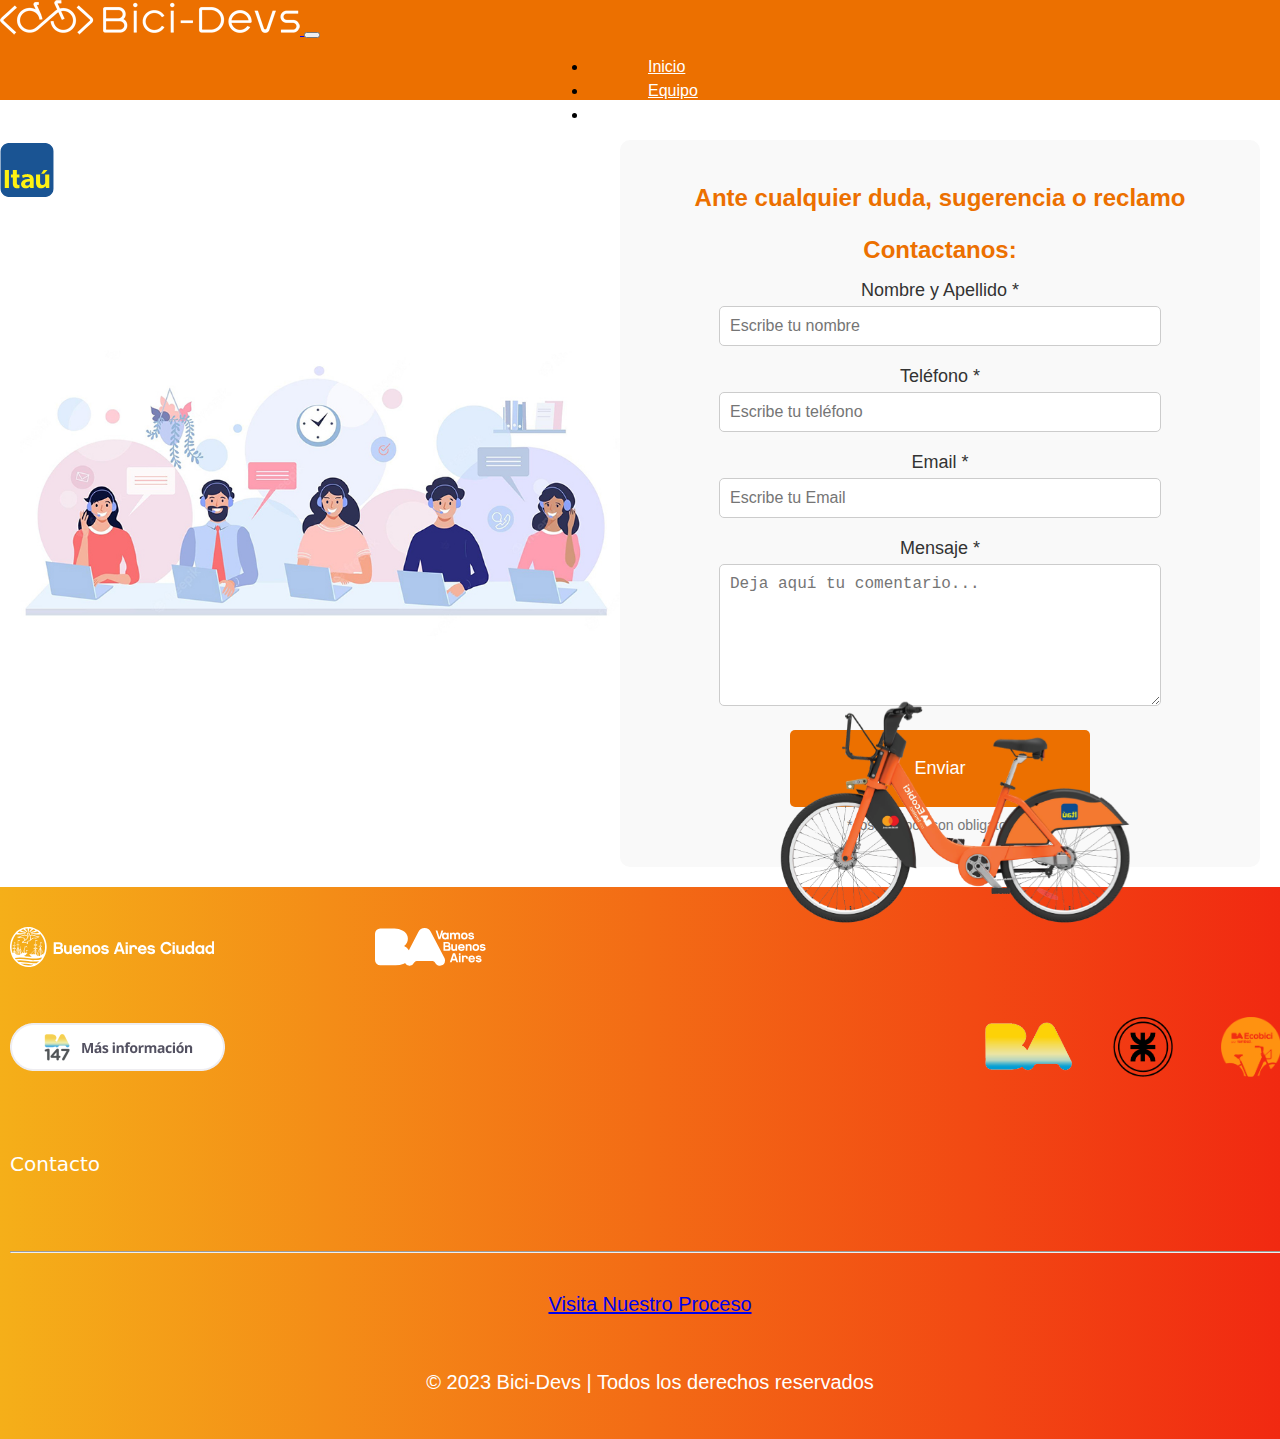
==== commit c80c3edf: "Merge branch 'main' into main" ====
--- a/Pages/Contacto.html
+++ b/Pages/Contacto.html
@@ -10,11 +10,6 @@
     <meta charset="UTF-8">
     <meta name="viewport" content="width=device-width, initial-scale=1.0">
     <link rel="stylesheet" href="/CSS/form.css">
-
-    <link href="https://cdn.jsdelivr.net/npm/bootstrap@5.3.0-alpha3/dist/css/bootstrap.min.css" rel="stylesheet"
-    integrity="sha384-KK94CHFLLe+nY2dmCWGMq91rCGa5gtU4mk92HdvYe+M/SXH301p5ILy+dN9+nJOZ" crossorigin="anonymous">
- 
-    <link rel="stylesheet" href="/CSS/style.css">
 
     
     <title>Contacto</title>
@@ -24,7 +19,7 @@
     <!-- NAVBAR -->
     <nav class="navbar navbar-expand-lg">
         <div class="container">
-            <a class="navbar-brand navbrandresposive" href="#">
+            <a class="navbar-brand navbrandresposive" href="https://ecobici-proyect.netlify.app/index.html">
                 <img src="/IMG/ecobicilogov1.png" alt="BICI-DEVS" class="navbrand-img">
             </a>
             <button class="navbar-toggler" type="button" data-bs-toggle="collapse" data-bs-target="#navbarNav"
--- a/CSS/form.css
+++ b/CSS/form.css
@@ -76,7 +76,6 @@
     
   }
 /* ///////// */
-
 
 /* Estilos adicionales para el formulario, puedes personalizarlo según tus necesidades */
 .text-center h1 {
@@ -202,9 +201,6 @@
     justify-content: center;
     align-items: center;
     position: relative;
-
-    /* BORRAR ESTO */
-    margin-top: 200px;
 }
 
 .biciimg {
